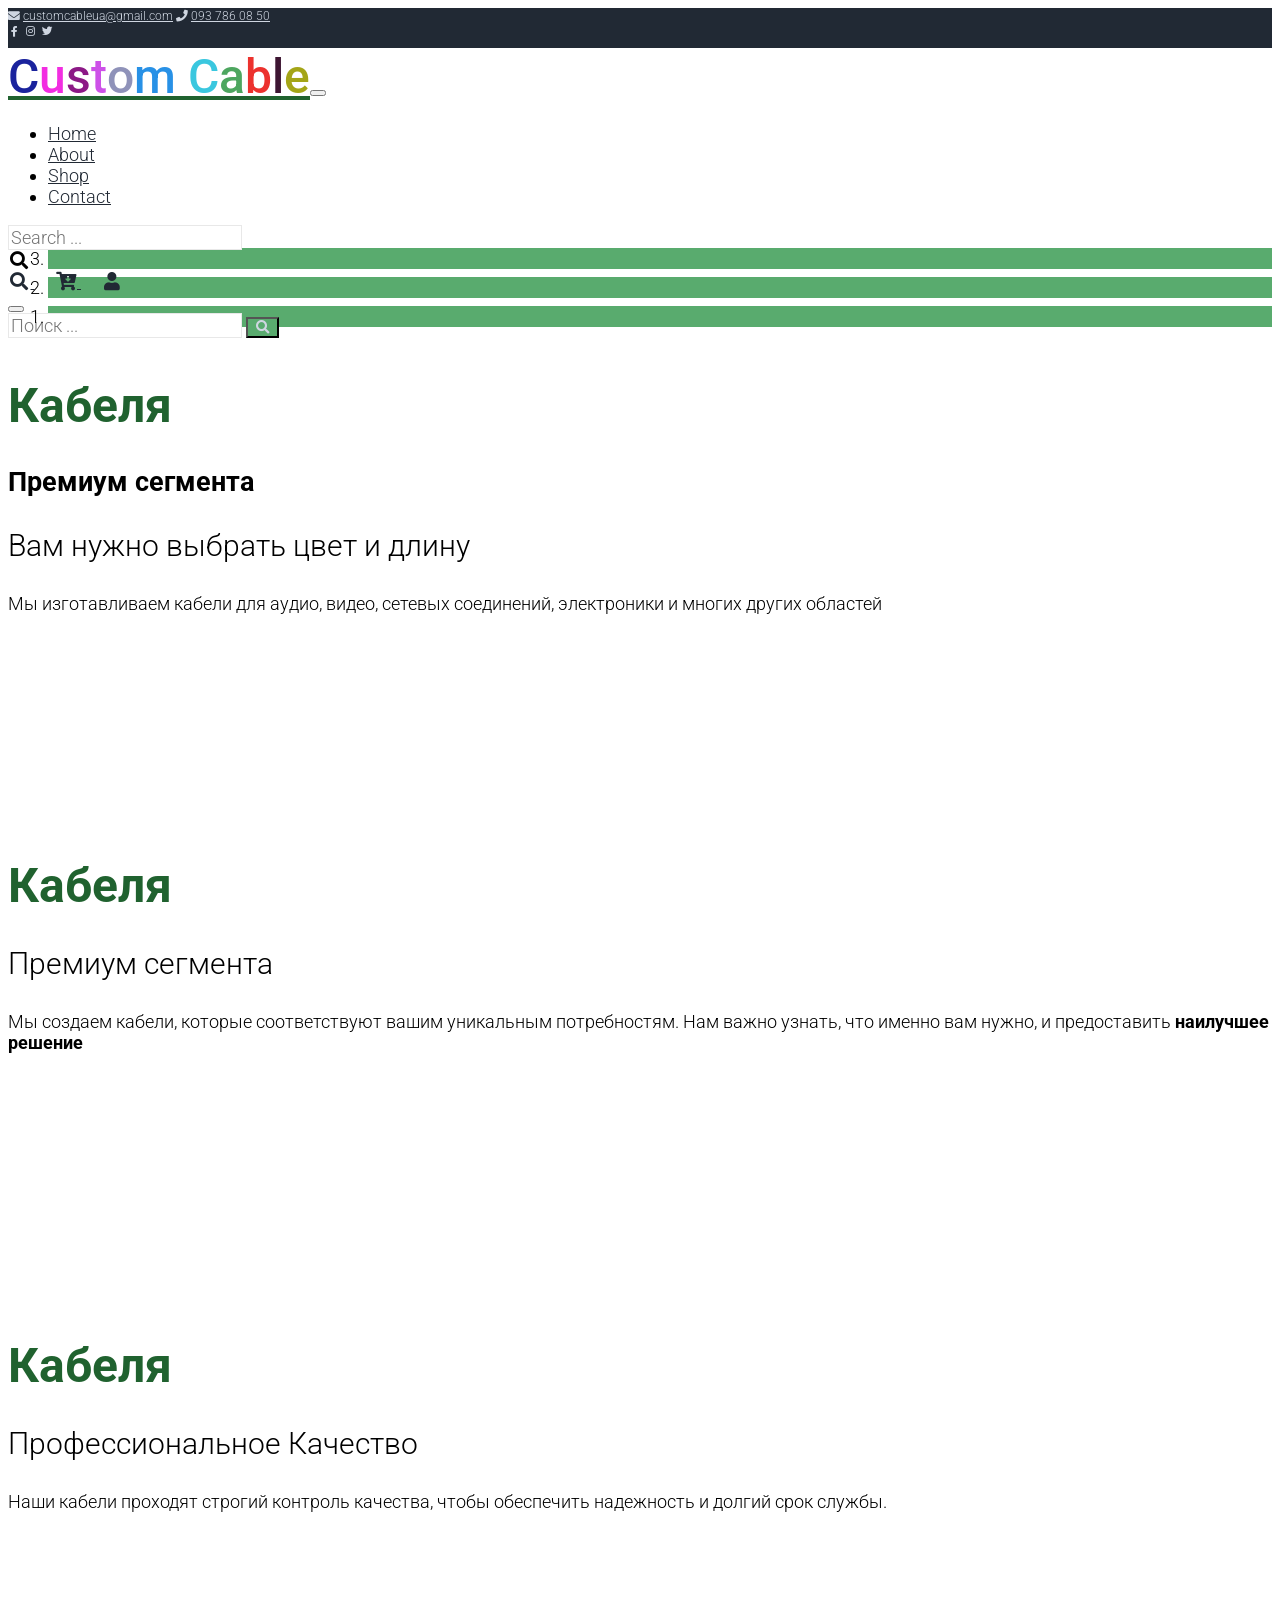
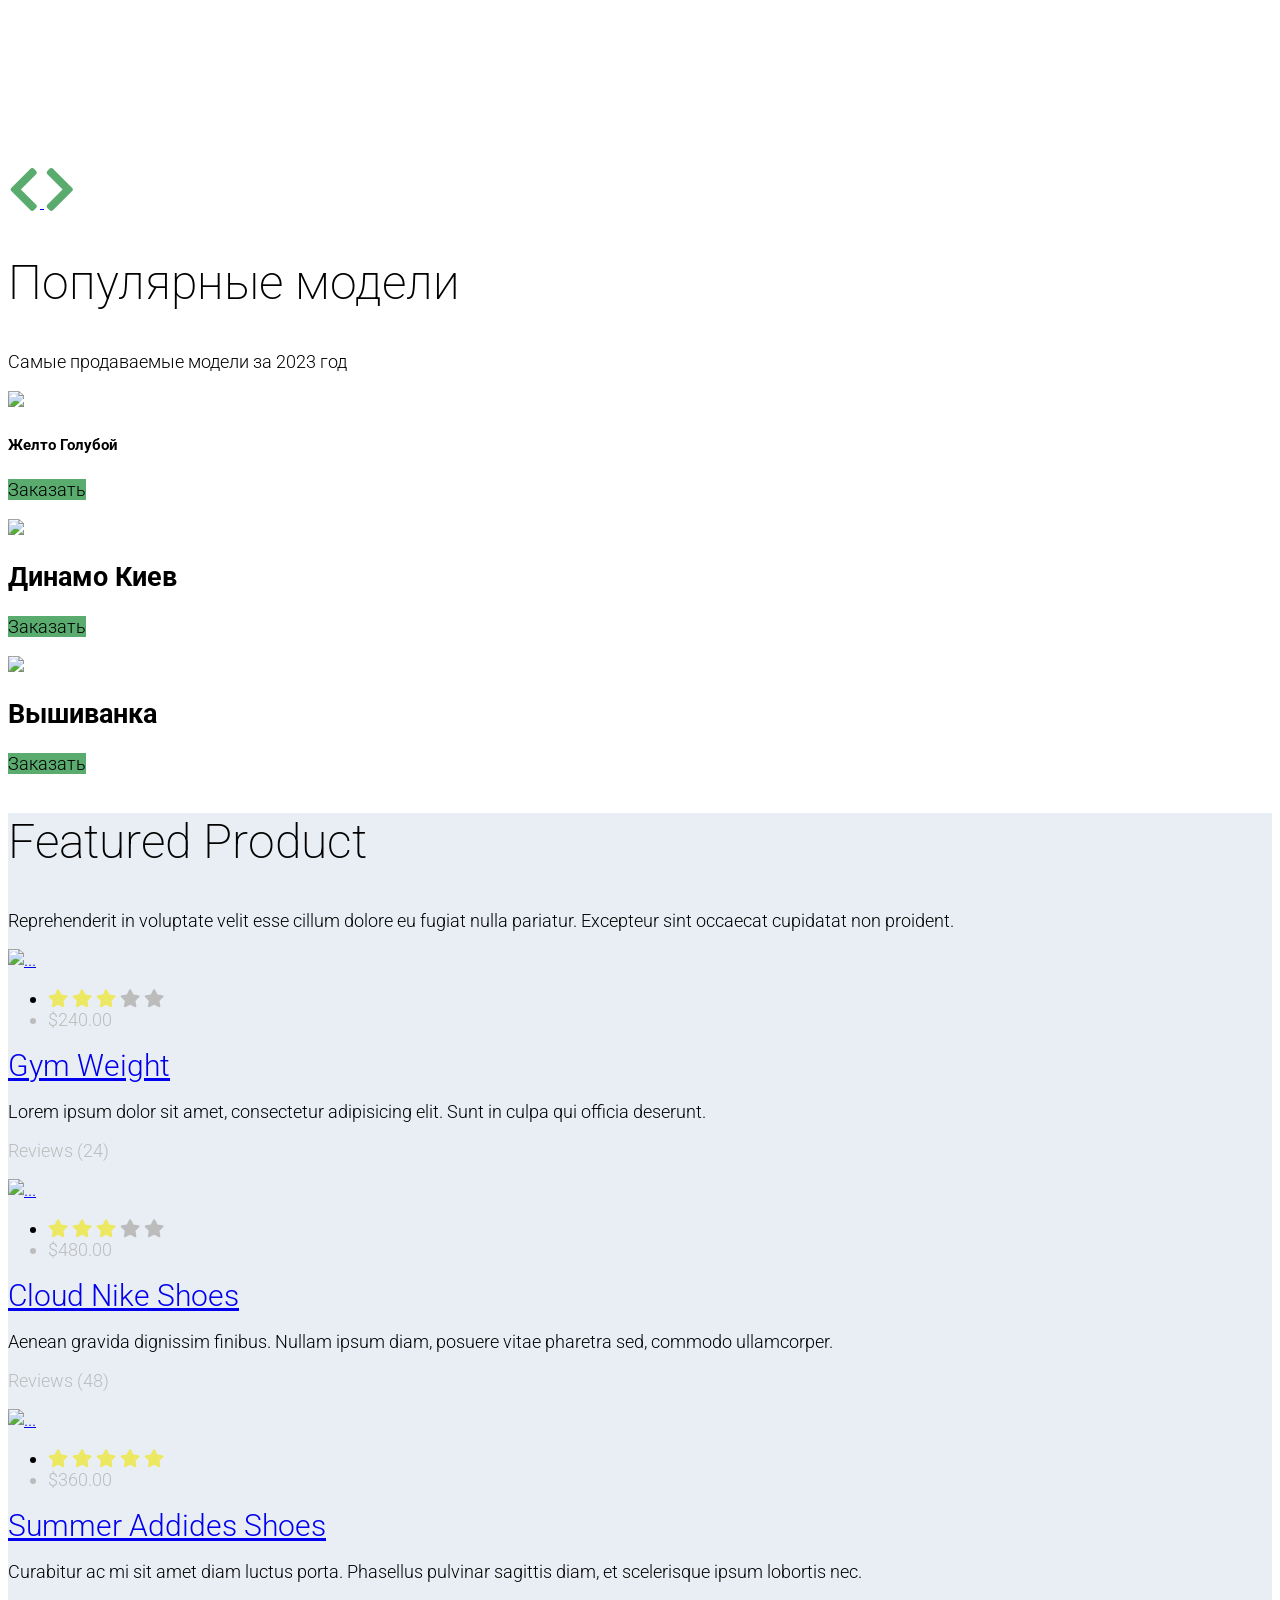
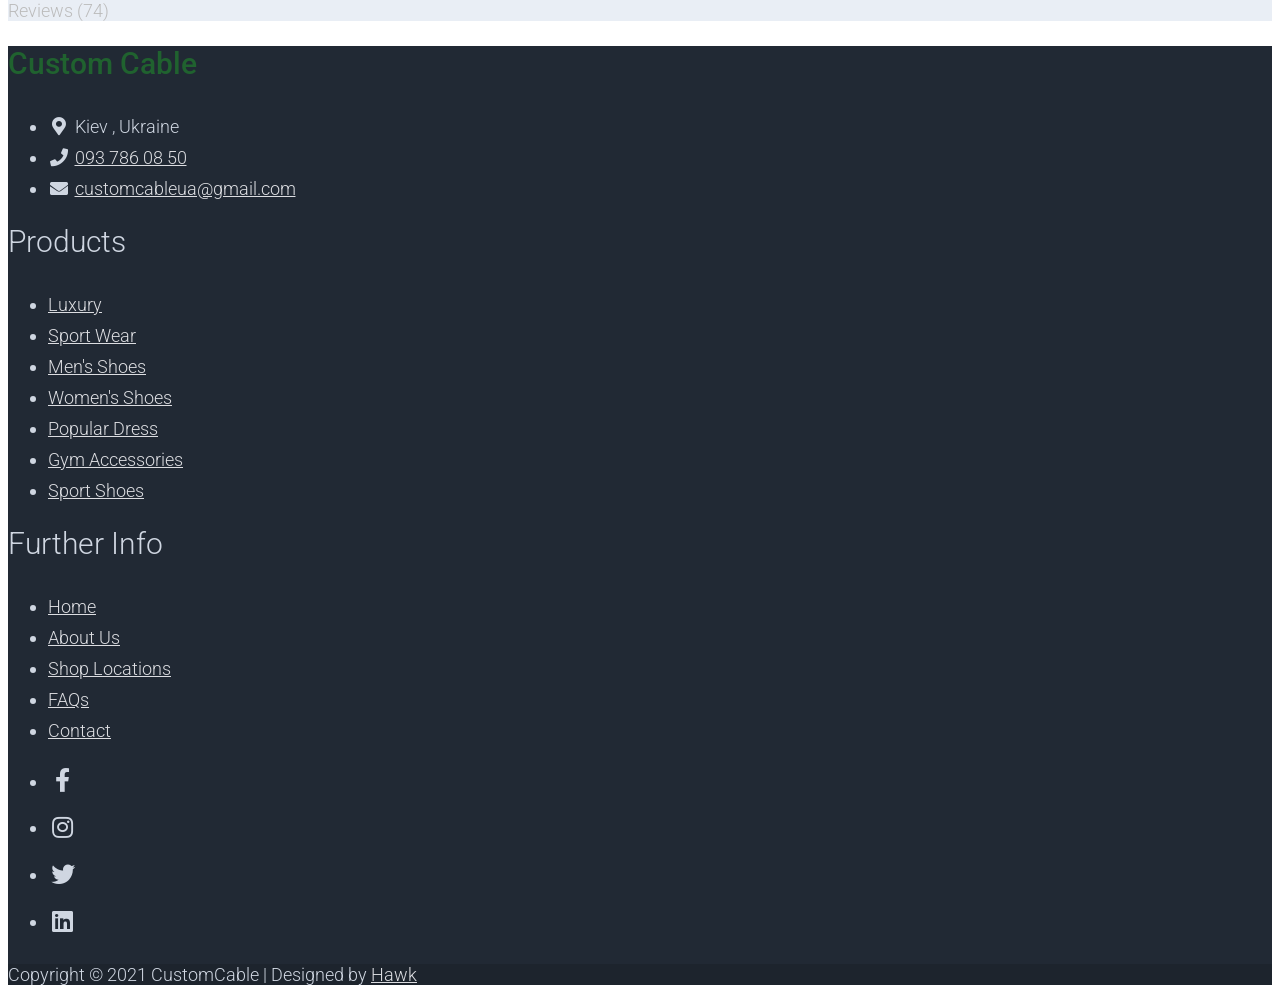
==== index.html @ bc3b8698 "some changes" ====
<!DOCTYPE html>
<html lang="en">
  <head>
    <title>CustomCable</title>
    <meta charset="utf-8" />
    <meta name="viewport" content="width=device-width, initial-scale=1" />

    <link rel="apple-touch-icon" href="assets/img/apple-icon.png" />
    <link
      rel="shortcut icon"
      type="image/x-icon"
      href="assets/img/favicon.ico"
    />

    <link rel="stylesheet" href="assets/css/bootstrap.min.css" />
    <link rel="stylesheet" href="assets/css/templatemo.css" />
    <link rel="stylesheet" href="assets/css/custom.css" />

    <!-- Load fonts style after rendering the layout styles -->
    <link
      rel="stylesheet"
      href="https://fonts.googleapis.com/css2?family=Roboto:wght@100;200;300;400;500;700;900&display=swap"
    />
    <link rel="stylesheet" href="assets/css/fontawesome.min.css" />
    <!--
    
TemplateMo 559 Zay Shop

https://templatemo.com/tm-559-zay-shop

-->
  </head>

  <body>
    <!-- Start Top Nav -->
    <nav
      class="navbar navbar-expand-lg bg-dark navbar-light d-none d-lg-block"
      id="templatemo_nav_top"
    >
      <div class="container text-light">
        <div class="w-100 d-flex justify-content-between">
          <div>
            <i class="fa fa-envelope mx-2"></i>
            <a
              class="navbar-sm-brand text-light text-decoration-none"
              href="mailto:customcableua@gmail.com"
              >customcableua@gmail.com</a
            >
            <i class="fa fa-phone mx-2"></i>
            <a
              class="navbar-sm-brand text-light text-decoration-none"
              href="tel:+380937860850"
              >093 786 08 50</a
            >
          </div>
          <div>
            <a
              class="text-light"
              href="https://fb.com"
              target="_blank"
              rel="sponsored"
              ><i class="fab fa-facebook-f fa-sm fa-fw me-2"></i
            ></a>
            <a
              class="text-light"
              href="https://www.instagram.com/customcable.com.ua"
              target="_blank"
              ><i class="fab fa-instagram fa-sm fa-fw me-2"></i
            ></a>
            <a class="text-light" href="https://twitter.com/" target="_blank"
              ><i class="fab fa-twitter fa-sm fa-fw me-2"></i
            ></a>
            <!-- <a
              class="text-light"
              href="https://www.linkedin.com/"
              target="_blank"
              ><i class="fab fa-linkedin fa-sm fa-fw"></i
            ></a> -->
          </div>
        </div>
      </div>
    </nav>
    <!-- Close Top Nav -->

    <!-- Header -->
    <nav class="navbar navbar-expand-lg navbar-light shadow">
      <div class="container d-flex justify-content-between align-items-center">
        <!-- <a
          class="navbar-brand text-success logo h1 align-self-center"
          href="index.html"
        >
          Custom Cable
        </a> -->
        <a
          class="navbar-brand text-success logo h1 align-self-center"
          href="index.html"
          style="letter-spacing: -6px"
        >
          <span id="char1">C</span>
          <span id="char2">u</span>
          <span id="char3">s</span>
          <span id="char4">t</span>
          <span id="char5">o</span>
          <span id="char6">m</span>
          <span style="color: pink">&nbsp;</span>
          <span id="char7">C</span>
          <span id="char8">a</span>
          <span id="char9">b</span>
          <span id="char10">l</span>
          <span id="char11">e</span>
        </a>

        <button
          class="navbar-toggler border-0"
          type="button"
          data-bs-toggle="collapse"
          data-bs-target="#templatemo_main_nav"
          aria-controls="navbarSupportedContent"
          aria-expanded="false"
          aria-label="Toggle navigation"
        >
          <span class="navbar-toggler-icon"></span>
        </button>

        <div
          class="align-self-center collapse navbar-collapse flex-fill d-lg-flex justify-content-lg-between"
          id="templatemo_main_nav"
        >
          <div class="flex-fill">
            <ul
              class="nav navbar-nav d-flex justify-content-between mx-lg-auto"
            >
              <li class="nav-item">
                <a class="nav-link" href="index.html">Home</a>
              </li>
              <li class="nav-item">
                <a class="nav-link" href="about.html">About</a>
              </li>
              <li class="nav-item">
                <a class="nav-link" href="index.html">Shop</a>
                <!-- <a class="nav-link" href="shop.html">Shop</a> -->
              </li>
              <li class="nav-item">
                <a class="nav-link" href="contact.html">Contact</a>
              </li>
            </ul>
          </div>
          <div class="navbar align-self-center d-flex">
            <div
              class="d-lg-none flex-sm-fill mt-3 mb-4 col-7 col-sm-auto pr-3"
            >
              <div class="input-group">
                <input
                  type="text"
                  class="form-control"
                  id="inputMobileSearch"
                  placeholder="Search ..."
                />
                <div class="input-group-text">
                  <i class="fa fa-fw fa-search"></i>
                </div>
              </div>
            </div>
            <a
              class="nav-icon d-none d-lg-inline"
              href="#"
              data-bs-toggle="modal"
              data-bs-target="#templatemo_search"
            >
              <i class="fa fa-fw fa-search text-dark mr-2"></i>
            </a>
            <a class="nav-icon position-relative text-decoration-none" href="#">
              <i class="fa fa-fw fa-cart-arrow-down text-dark mr-1"></i>
              <span
                class="position-absolute top-0 left-100 translate-middle badge rounded-pill bg-light text-dark"
              >
                <!-- +99 Nubmber Under User Icon  -->
              </span>
            </a>
            <a class="nav-icon position-relative text-decoration-none" href="#">
              <i class="fa fa-fw fa-user text-dark mr-3"></i>
              <span
                class="position-absolute top-0 left-100 translate-middle badge rounded-pill bg-light text-dark"
              >
                <!-- +99 Nubmber Under User Icon  -->
              </span>
            </a>
          </div>
        </div>
      </div>
    </nav>
    <!-- Close Header -->

    <!-- Modal -->
    <div
      class="modal fade bg-white"
      id="templatemo_search"
      tabindex="-1"
      role="dialog"
      aria-labelledby="exampleModalLabel"
      aria-hidden="true"
    >
      <div class="modal-dialog modal-lg" role="document">
        <div class="w-100 pt-1 mb-5 text-right">
          <button
            type="button"
            class="btn-close"
            data-bs-dismiss="modal"
            aria-label="Close"
          ></button>
        </div>
        <form
          action=""
          method="get"
          class="modal-content modal-body border-0 p-0"
        >
          <div class="input-group mb-2">
            <input
              type="text"
              class="form-control"
              id="inputModalSearch"
              name="q"
              placeholder="Поиск ..."
            />
            <button
              type="submit"
              class="input-group-text bg-success text-light"
            >
              <i class="fa fa-fw fa-search text-white"></i>
            </button>
          </div>
        </form>
      </div>
    </div>

    <!-- Start Banner Hero -->
    <div
      id="template-mo-zay-hero-carousel"
      class="carousel slide"
      data-bs-ride="carousel"
    >
      <ol class="carousel-indicators">
        <li
          data-bs-target="#template-mo-zay-hero-carousel"
          data-bs-slide-to="0"
          class="active"
        ></li>
        <li
          data-bs-target="#template-mo-zay-hero-carousel"
          data-bs-slide-to="1"
        ></li>
        <li
          data-bs-target="#template-mo-zay-hero-carousel"
          data-bs-slide-to="2"
        ></li>
      </ol>
      <div class="carousel-inner">
        <div class="carousel-item active">
          <div class="container">
            <div class="row p-5">
              <div class="mx-auto col-md-8 col-lg-6 order-lg-last">
                <img
                  class="img-fluid"
                  src="https://res.cloudinary.com/dgesovnb4/image/upload/c_scale,q_100,r_30,w_800/v1693718022/Custom%20Cable/WebSite/%D0%A1%D0%BD%D0%B8%D0%BC%D0%BE%D0%BA_%D1%8D%D0%BA%D1%80%D0%B0%D0%BD%D0%B0_2023-09-03_%D0%B2_08.13.08_ktr4kf.png"
                  alt=""
                />
              </div>
              <div class="col-lg-6 mb-0 d-flex align-items-center">
                <div class="text-align-left align-self-center">
                  <h1 class="h1 text-success">
                    <b>Кабеля</b>
                  </h1>
                  <h2>Премиум сегмента</h2>
                  <h3 class="h2">Вам нужно выбрать цвет и длину</h3>
                  <p>
                    Мы изготавливаем кабели для аудио, видео, сетевых
                    соединений, электроники и многих других областей
                  </p>
                </div>
              </div>
            </div>
          </div>
        </div>
        <div class="carousel-item">
          <div class="container">
            <div class="row p-5">
              <div class="mx-auto col-md-8 col-lg-6 order-lg-last">
                <img
                  class="img-fluid"
                  src="https://res.cloudinary.com/dgesovnb4/image/upload/v1693718481/Custom%20Cable/WebSite/%D0%A1%D0%BD%D0%B8%D0%BC%D0%BE%D0%BA_%D1%8D%D0%BA%D1%80%D0%B0%D0%BD%D0%B0_2023-09-03_%D0%B2_08.20.53_n5ygym.png"
                  alt=""
                />
              </div>
              <div class="col-lg-6 mb-0 d-flex align-items-center">
                <div class="text-align-left">
                  <h1 class="h1 text-success"><b>Кабеля</b></h1>
                  <h3 class="h2">Премиум сегмента</h3>
                  <p>
                    Мы создаем кабели, которые соответствуют вашим уникальным
                    потребностям. Нам важно узнать, что именно вам нужно, и
                    предоставить
                    <strong>наилучшее решение</strong>
                  </p>
                </div>
              </div>
            </div>
          </div>
        </div>
        <div class="carousel-item">
          <div class="container">
            <div class="row p-5">
              <div class="mx-auto col-md-8 col-lg-6 order-lg-last">
                <img
                  class="img-fluid"
                  src="https://res.cloudinary.com/dgesovnb4/image/upload/v1693718614/Custom%20Cable/WebSite/%D0%A1%D0%BD%D0%B8%D0%BC%D0%BE%D0%BA_%D1%8D%D0%BA%D1%80%D0%B0%D0%BD%D0%B0_2023-09-03_%D0%B2_08.23.23_drb7jq.png"
                  alt=""
                />
              </div>
              <div class="col-lg-6 mb-0 d-flex align-items-center">
                <div class="text-align-left">
                  <h1 class="h1 text-success"><b>Кабеля</b></h1>
                  <h3 class="h2">Профессиональное Качество</h3>
                  <p>
                    Наши кабели проходят строгий контроль качества, чтобы
                    обеспечить надежность и долгий срок службы.
                  </p>
                </div>
              </div>
            </div>
          </div>
        </div>
      </div>
      <a
        class="carousel-control-prev text-decoration-none w-auto ps-3"
        href="#template-mo-zay-hero-carousel"
        role="button"
        data-bs-slide="prev"
      >
        <i class="fas fa-chevron-left"></i>
      </a>
      <a
        class="carousel-control-next text-decoration-none w-auto pe-3"
        href="#template-mo-zay-hero-carousel"
        role="button"
        data-bs-slide="next"
      >
        <i class="fas fa-chevron-right"></i>
      </a>
    </div>
    <!-- End Banner Hero -->

    <!-- Start Categories of The Month -->
    <section class="container py-5">
      <div class="row text-center pt-3">
        <div class="col-lg-6 m-auto">
          <h1 class="h1">Популярные модели</h1>
          <p>Самые продаваемые модели за 2023 год</p>
        </div>
      </div>
      <div class="row">
        <div class="col-12 col-md-4 p-5 mt-3">
          <a href="#"
            ><img
              src="./assets/img/category_img_01.jpg"
              class="rounded-circle img-fluid border"
          /></a>
          <h5 class="text-center mt-3 mb-3">Желто Голубой</h5>
          <p class="text-center"><a class="btn btn-success">Заказать</a></p>
        </div>
        <div class="col-12 col-md-4 p-5 mt-3">
          <a href="#"
            ><img
              src="./assets/img/category_img_02.jpg"
              class="rounded-circle img-fluid border"
          /></a>
          <h2 class="h5 text-center mt-3 mb-3">Динамо Киев</h2>
          <p class="text-center"><a class="btn btn-success">Заказать</a></p>
        </div>
        <div class="col-12 col-md-4 p-5 mt-3">
          <a href="#"
            ><img
              src="./assets/img/category_img_03.jpg"
              class="rounded-circle img-fluid border"
          /></a>
          <h2 class="h5 text-center mt-3 mb-3">Вышиванка</h2>
          <p class="text-center"><a class="btn btn-success">Заказать</a></p>
        </div>
      </div>
    </section>
    <!-- End Categories of The Month -->

    <!-- Start Featured Product -->
    <section class="bg-light">
      <div class="container py-5">
        <div class="row text-center py-3">
          <div class="col-lg-6 m-auto">
            <h1 class="h1">Featured Product</h1>
            <p>
              Reprehenderit in voluptate velit esse cillum dolore eu fugiat
              nulla pariatur. Excepteur sint occaecat cupidatat non proident.
            </p>
          </div>
        </div>
        <div class="row">
          <div class="col-12 col-md-4 mb-4">
            <div class="card h-100">
              <a href="shop-single.html">
                <img
                  src="./assets/img/feature_prod_01.jpg"
                  class="card-img-top"
                  alt="..."
                />
              </a>
              <div class="card-body">
                <ul class="list-unstyled d-flex justify-content-between">
                  <li>
                    <i class="text-warning fa fa-star"></i>
                    <i class="text-warning fa fa-star"></i>
                    <i class="text-warning fa fa-star"></i>
                    <i class="text-muted fa fa-star"></i>
                    <i class="text-muted fa fa-star"></i>
                  </li>
                  <li class="text-muted text-right">$240.00</li>
                </ul>
                <a
                  href="shop-single.html"
                  class="h2 text-decoration-none text-dark"
                  >Gym Weight</a
                >
                <p class="card-text">
                  Lorem ipsum dolor sit amet, consectetur adipisicing elit. Sunt
                  in culpa qui officia deserunt.
                </p>
                <p class="text-muted">Reviews (24)</p>
              </div>
            </div>
          </div>
          <div class="col-12 col-md-4 mb-4">
            <div class="card h-100">
              <a href="shop-single.html">
                <img
                  src="./assets/img/feature_prod_02.jpg"
                  class="card-img-top"
                  alt="..."
                />
              </a>
              <div class="card-body">
                <ul class="list-unstyled d-flex justify-content-between">
                  <li>
                    <i class="text-warning fa fa-star"></i>
                    <i class="text-warning fa fa-star"></i>
                    <i class="text-warning fa fa-star"></i>
                    <i class="text-muted fa fa-star"></i>
                    <i class="text-muted fa fa-star"></i>
                  </li>
                  <li class="text-muted text-right">$480.00</li>
                </ul>
                <a
                  href="shop-single.html"
                  class="h2 text-decoration-none text-dark"
                  >Cloud Nike Shoes</a
                >
                <p class="card-text">
                  Aenean gravida dignissim finibus. Nullam ipsum diam, posuere
                  vitae pharetra sed, commodo ullamcorper.
                </p>
                <p class="text-muted">Reviews (48)</p>
              </div>
            </div>
          </div>
          <div class="col-12 col-md-4 mb-4">
            <div class="card h-100">
              <a href="shop-single.html">
                <img
                  src="./assets/img/feature_prod_03.jpg"
                  class="card-img-top"
                  alt="..."
                />
              </a>
              <div class="card-body">
                <ul class="list-unstyled d-flex justify-content-between">
                  <li>
                    <i class="text-warning fa fa-star"></i>
                    <i class="text-warning fa fa-star"></i>
                    <i class="text-warning fa fa-star"></i>
                    <i class="text-warning fa fa-star"></i>
                    <i class="text-warning fa fa-star"></i>
                  </li>
                  <li class="text-muted text-right">$360.00</li>
                </ul>
                <a
                  href="shop-single.html"
                  class="h2 text-decoration-none text-dark"
                  >Summer Addides Shoes</a
                >
                <p class="card-text">
                  Curabitur ac mi sit amet diam luctus porta. Phasellus pulvinar
                  sagittis diam, et scelerisque ipsum lobortis nec.
                </p>
                <p class="text-muted">Reviews (74)</p>
              </div>
            </div>
          </div>
        </div>
      </div>
    </section>
    <!-- End Featured Product -->

    <!-- Start Footer -->
    <footer class="bg-dark" id="tempaltemo_footer">
      <div class="container">
        <div class="row">
          <div class="col-md-4 pt-5">
            <h2 class="h2 text-success border-bottom pb-3 border-light logo">
              Custom Cable
            </h2>
            <ul class="list-unstyled text-light footer-link-list">
              <li>
                <i class="fas fa-map-marker-alt fa-fw"></i>
                Kiev , Ukraine
              </li>
              <li>
                <i class="fa fa-phone fa-fw"></i>
                <a class="text-decoration-none" href="tel:+380937860850"
                  >093 786 08 50</a
                >
              </li>
              <li>
                <i class="fa fa-envelope fa-fw"></i>
                <a class="text-decoration-none" href="mailto:customcableua@gmail.com"
                  >customcableua@gmail.com</a
                >
              </li>
            </ul>
          </div>

          <div class="col-md-4 pt-5">
            <h2 class="h2 text-light border-bottom pb-3 border-light">
              Products
            </h2>
            <ul class="list-unstyled text-light footer-link-list">
              <li><a class="text-decoration-none" href="#">Luxury</a></li>
              <li><a class="text-decoration-none" href="#">Sport Wear</a></li>
              <li><a class="text-decoration-none" href="#">Men's Shoes</a></li>
              <li>
                <a class="text-decoration-none" href="#">Women's Shoes</a>
              </li>
              <li>
                <a class="text-decoration-none" href="#">Popular Dress</a>
              </li>
              <li>
                <a class="text-decoration-none" href="#">Gym Accessories</a>
              </li>
              <li><a class="text-decoration-none" href="#">Sport Shoes</a></li>
            </ul>
          </div>

          <div class="col-md-4 pt-5">
            <h2 class="h2 text-light border-bottom pb-3 border-light">
              Further Info
            </h2>
            <ul class="list-unstyled text-light footer-link-list">
              <li><a class="text-decoration-none" href="#">Home</a></li>
              <li><a class="text-decoration-none" href="#">About Us</a></li>
              <li>
                <a class="text-decoration-none" href="#">Shop Locations</a>
              </li>
              <li><a class="text-decoration-none" href="#">FAQs</a></li>
              <li><a class="text-decoration-none" href="#">Contact</a></li>
            </ul>
          </div>
        </div>

        <div class="row text-light mb-4">
          <div class="col-12 mb-3">
            <div class="w-100 my-3 border-top border-light"></div>
          </div>
          <div class="col-auto me-auto">
            <ul class="list-inline text-left footer-icons">
              <li
                class="list-inline-item border border-light rounded-circle text-center"
              >
                <a
                  class="text-light text-decoration-none"
                  target="_blank"
                  href="http://facebook.com/"
                  ><i class="fab fa-facebook-f fa-lg fa-fw"></i
                ></a>
              </li>
              <li
                class="list-inline-item border border-light rounded-circle text-center"
              >
                <a
                  class="text-light text-decoration-none"
                  target="_blank"
                  href="https://www.instagram.com/"
                  ><i class="fab fa-instagram fa-lg fa-fw"></i
                ></a>
              </li>
              <li
                class="list-inline-item border border-light rounded-circle text-center"
              >
                <a
                  class="text-light text-decoration-none"
                  target="_blank"
                  href="https://twitter.com/"
                  ><i class="fab fa-twitter fa-lg fa-fw"></i
                ></a>
              </li>
              <li
                class="list-inline-item border border-light rounded-circle text-center"
              >
                <a
                  class="text-light text-decoration-none"
                  target="_blank"
                  href="https://www.linkedin.com/"
                  ><i class="fab fa-linkedin fa-lg fa-fw"></i
                ></a>
              </li>
            </ul>
          </div>
          <!-- <div class="col-auto"> 
            <label class="sr-only" for="subscribeEmail">Email address</label>
            <div class="input-group mb-2">
              <input
                type="text"
                class="form-control bg-dark border-light"
                id="subscribeEmail"
                placeholder="Email address"
              />
              <div class="input-group-text btn-success text-light">
                Subscribe
              </div>
            </div>
          </div> -->
        </div>
      </div>

      <div class="w-100 bg-black py-3">
        <div class="container">
          <div class="row pt-2">
            <div class="col-12">
              <p class="text-left text-light">
                Copyright &copy; 2021 CustomCable | Designed by
                <a rel="sponsored" href="" target="_blank">Hawk</a>
              </p>
            </div>
          </div>
        </div>
      </div>
    </footer>
    <!-- End Footer -->

    <!-- Start Script -->
    <script src="assets/js/jquery-1.11.0.min.js"></script>
    <script src="assets/js/jquery-migrate-1.2.1.min.js"></script>
    <script src="assets/js/bootstrap.bundle.min.js"></script>
    <script src="assets/js/templatemo.js"></script>
    <script src="assets/js/custom.js"></script>
    <!-- End Script -->
    <script>
      // Функция для генерации случайного цвета
      function getRandomColor() {
        var letters = "0123456789ABCDEF";
        var color = "#";
        for (var i = 0; i < 6; i++) {
          color += letters[Math.floor(Math.random() * 16)];
        }
        return color;
      }

      // Присваиваем случайные цвета каждой букве при загрузке страницы
      for (var i = 1; i <= 11; i++) {
        var char = document.getElementById("char" + i);
        char.style.color = getRandomColor();
      }
    </script>
  </body>
</html>
---- assets/css/templatemo.css ----
/*

TemplateMo 559 Zay Shop

https://templatemo.com/tm-559-zay-shop

---------------------------------------------
Table of contents
------------------------------------------------
1. Typography
2. General
3. Nav
4. Hero Carousel
5. Accordion
6. Shop
7. Product
8. Carousel Hero
9. Carousel Brand
10. Services
11. Contact map
12. Footer
13. Small devices (landscape phones, 576px and up)
14. Medium devices (tablets, 768px and up)
15. Large devices (desktops, 992px and up)
16. Extra large devices (large desktops, 1200px and up)
--------------------------------------------- */




/* Typography */
body, ul, li, p, a, label, input, div {
  font-family: 'Roboto', sans-serif;
  font-size: 18px !important;
  font-weight: 300 !important;
}
.h1 {
  font-family: 'Roboto', sans-serif;
  font-size: 48px !important;
  font-weight: 200 !important;
}
.h2 {
  font-family: 'Roboto', sans-serif;
  font-size: 30px !important;
  font-weight: 300;
}
.h3 {
  font-family: 'Roboto', sans-serif;
  font-size: 22px !important;
}
/* General */
.logo { font-weight: 500 !important;}
.text-warning {  color: #ede861 !important;}
.text-muted { color: #bcbcbc !important;}
.text-success { color: #20622f !important;}
.text-light { color: #cfd6e1 !important;}
.bg-dark { background-color: #212934 !important;}
.bg-light { background-color: #e9eef5 !important;}
.bg-black { background-color: #1d242d !important;}
.bg-success { background-color: #59ab6e !important;}
.btn-success {
  background-color: #59ab6e !important;
  border-color: #56ae6c !important;
}
.pagination .page-link:hover {color: #000;}
.pagination .page-link:hover, .pagination .page-link.active {
  background-color: #69bb7e;
  color: #fff;
}
/* Nav */
#templatemo_nav_top { min-height: 40px;}
#templatemo_nav_top * { font-size: .9em !important;}
#templatemo_main_nav a { color: #212934;}
#templatemo_main_nav a:hover { color: #69bb7e;}
#templatemo_main_nav .navbar .nav-icon { margin-right: 20px;}

/* Hero Carousel */-хзх
#template-mo-zay-hero-carousel { background: #eaedee !important;}
/* Accordion */
.templatemo-accordion a { color: #000;}
.templatemo-accordion a:hover { color: #333d4a;}
/* Shop */
.shop-top-menu a:hover { color: #69bb7e !important;}
/* Product */
.product-wap { box-shadow: 0px 5px 10px 0px rgba(0, 0, 0, 0.10);}
.product-wap .product-color-dot.color-dot-red { background:#f71515;}
.product-wap .product-color-dot.color-dot-blue { background:#6db4fe;}
.product-wap .product-color-dot.color-dot-black { background:#000000;}
.product-wap .product-color-dot.color-dot-light { background:#e0e0e0;}
.product-wap .product-color-dot.color-dot-green { background:#0bff7e;}
.card.product-wap .card .product-overlay {
  background: rgba(0,0,0,.2);
  visibility: hidden;
  opacity: 0;
  transition: .3s;
}
.card.product-wap:hover .card .product-overlay {
  visibility: visible;
  opacity: 1;
}
.card.product-wap a { color: #000;}
#carousel-related-product .slick-slide:focus { outline: none !important;}
#carousel-related-product .slick-dots li button:before {
  font-size: 15px;
  margin-top: 20px;
}
/* Brand */
.brand-img {
  filter: grayscale(100%);
  opacity: 0.5;
  transition: .5s;
}
.brand-img:hover {
  filter: grayscale(0%);
  opacity: 1;
}
/* Carousel Hero */
#template-mo-zay-hero-carousel .carousel-indicators li {
  margin-top: -50px;
  background-color: #59ab6e;
}
#template-mo-zay-hero-carousel .carousel-control-next i,
#template-mo-zay-hero-carousel .carousel-control-prev i {
  color: #59ab6e !important;
  font-size: 2.8em !important;
}
/* Carousel Brand */
.tempaltemo-carousel .h1 {
  font-size: .5em !important;
  color: #000 !important;
}
/* Services */
.services-icon-wap {transition: .3s;}
.services-icon-wap:hover, .services-icon-wap:hover i {color: #fff;}
.services-icon-wap:hover {background: #69bb7e;}
/* Contact map */
.leaflet-control a, .leaflet-control { font-size: 10px !important;}
.form-control { border: 1px solid #e8e8e8;}
/* Footer */
#tempaltemo_footer a { color: #dcdde1;}
#tempaltemo_footer a:hover { color: #68bb7d;}
#tempaltemo_footer ul.footer-link-list li { padding-top: 10px;}
#tempaltemo_footer ul.footer-icons li {
  width: 2.6em;
  height: 2.6em;
  line-height: 2.6em;
}
#tempaltemo_footer ul.footer-icons li:hover {
  background-color: #cfd6e1;
  transition: .5s;
}
#tempaltemo_footer ul.footer-icons li:hover i {
  color: #212934;
  transition: .5s;
}
#tempaltemo_footer .border-light { border-color: #2d343f !important;}
/*
// Extra small devices (portrait phones, less than 576px)
// No media query since this is the default in Bootstrap
*/
/* Small devices (landscape phones, 576px and up)*/
.product-wap .h3, .product-wap li, .product-wap i, .product-wap p {
  font-size: 12px !important;
}
.product-wap .product-color-dot {
  width: 6px;
  height: 6px;
}

@media (min-width: 576px) {
  .tempaltemo-carousel .h1 { font-size: 1em !important;}
}

/*// Medium devices (tablets, 768px and up)*/
@media (min-width: 768px) {
  #templatemo_main_nav .navbar-nav {max-width: 450px;}
 }

/* Large devices (desktops, 992px and up)*/
@media (min-width: 992px) {
  #templatemo_main_nav .navbar-nav {max-width: 550px;}
  #template-mo-zay-hero-carousel .carousel-item {min-height: 30rem !important;}
  .product-wap .h3, .product-wap li, .product-wap i, .product-wap p {font-size: 18px !important;}
  .product-wap .product-color-dot {
    width: 12px;
    height: 12px;
  }
}

/* Extra large devices (large desktops, 1200px and up)*/
@media (min-width: 1200px) {}
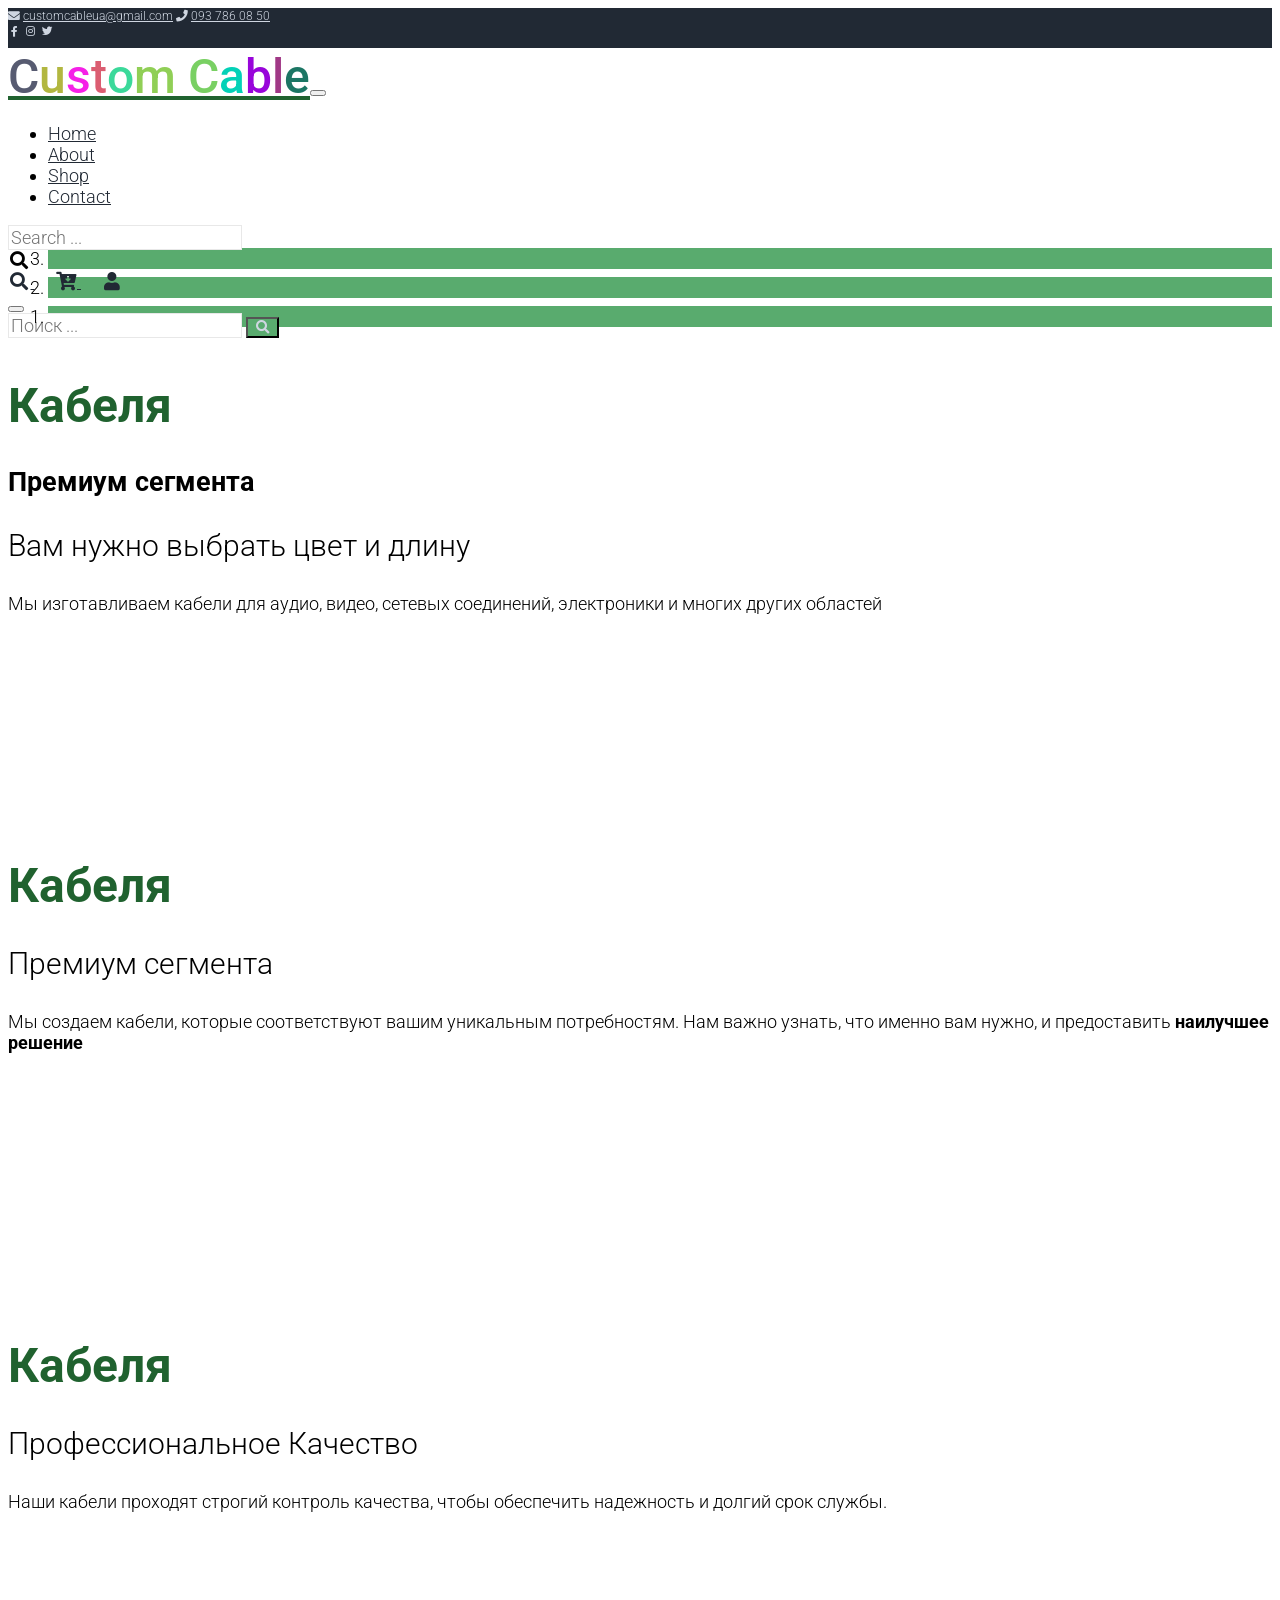
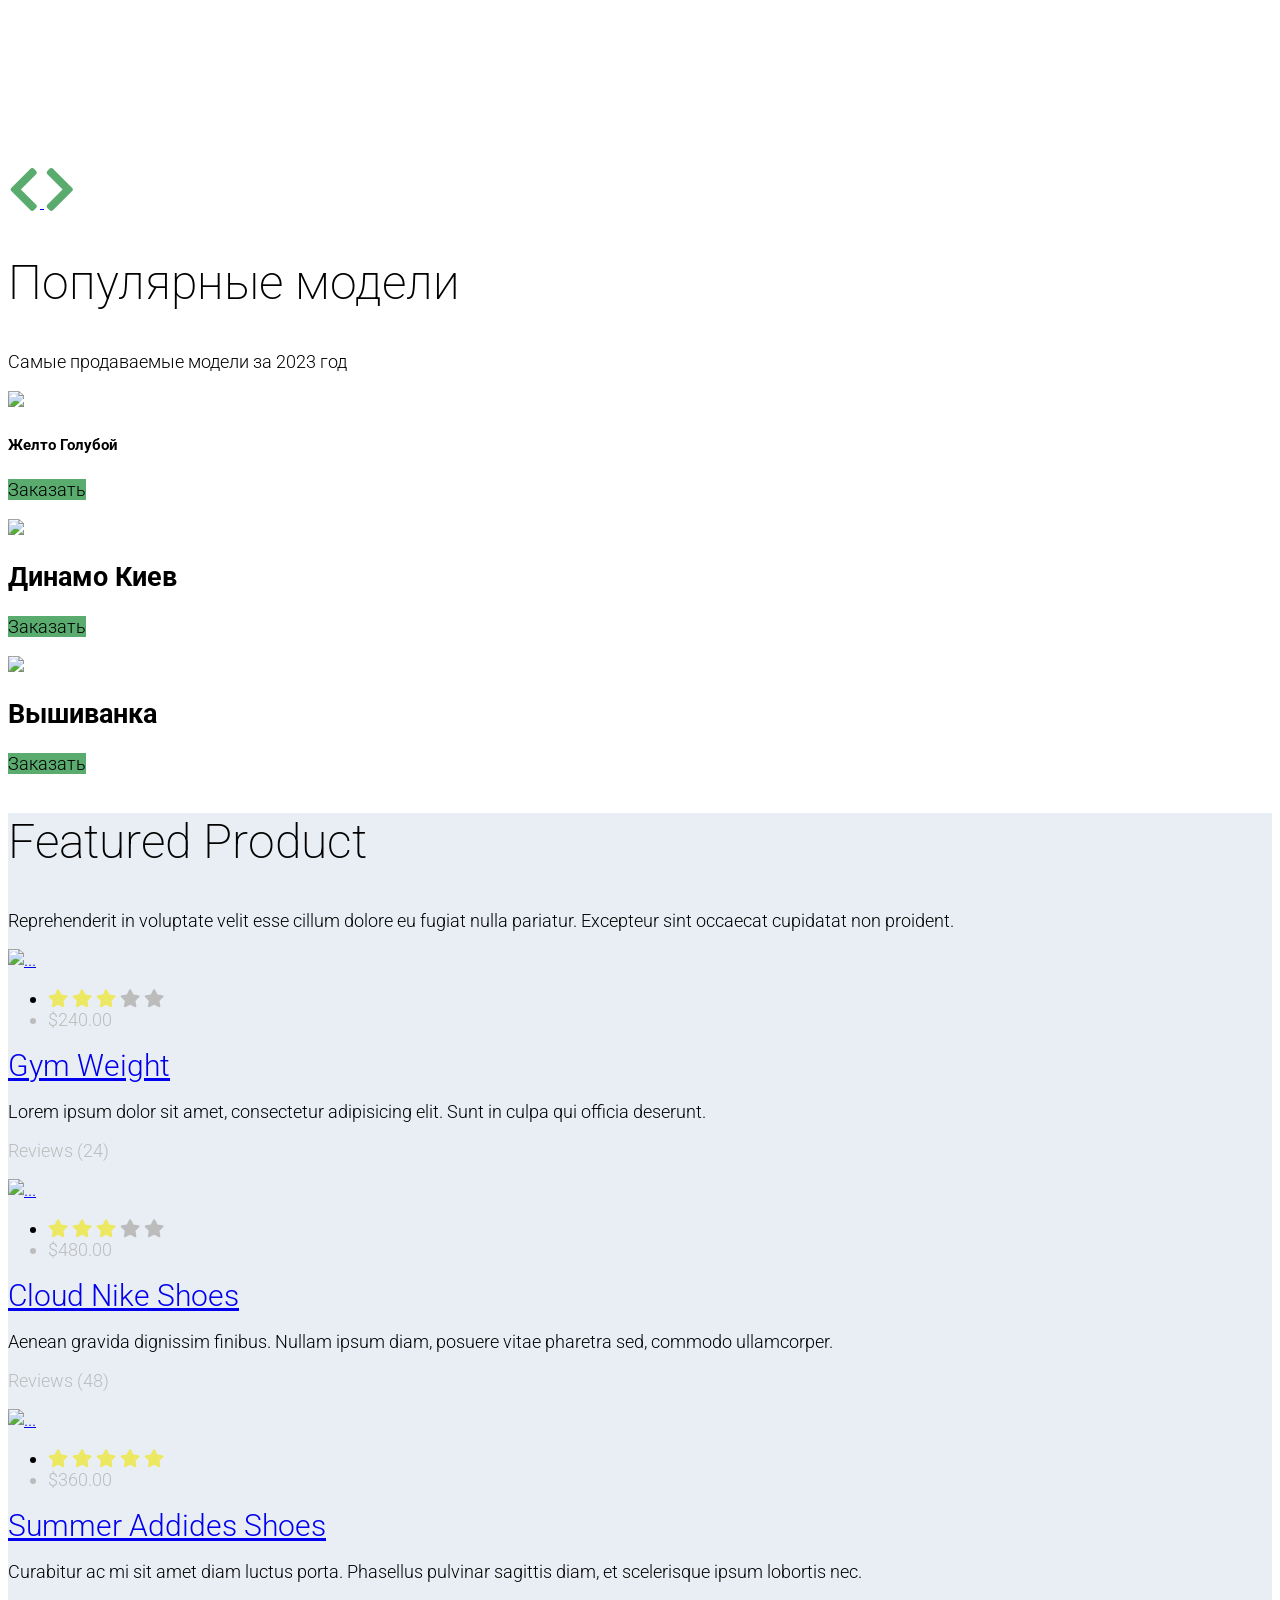
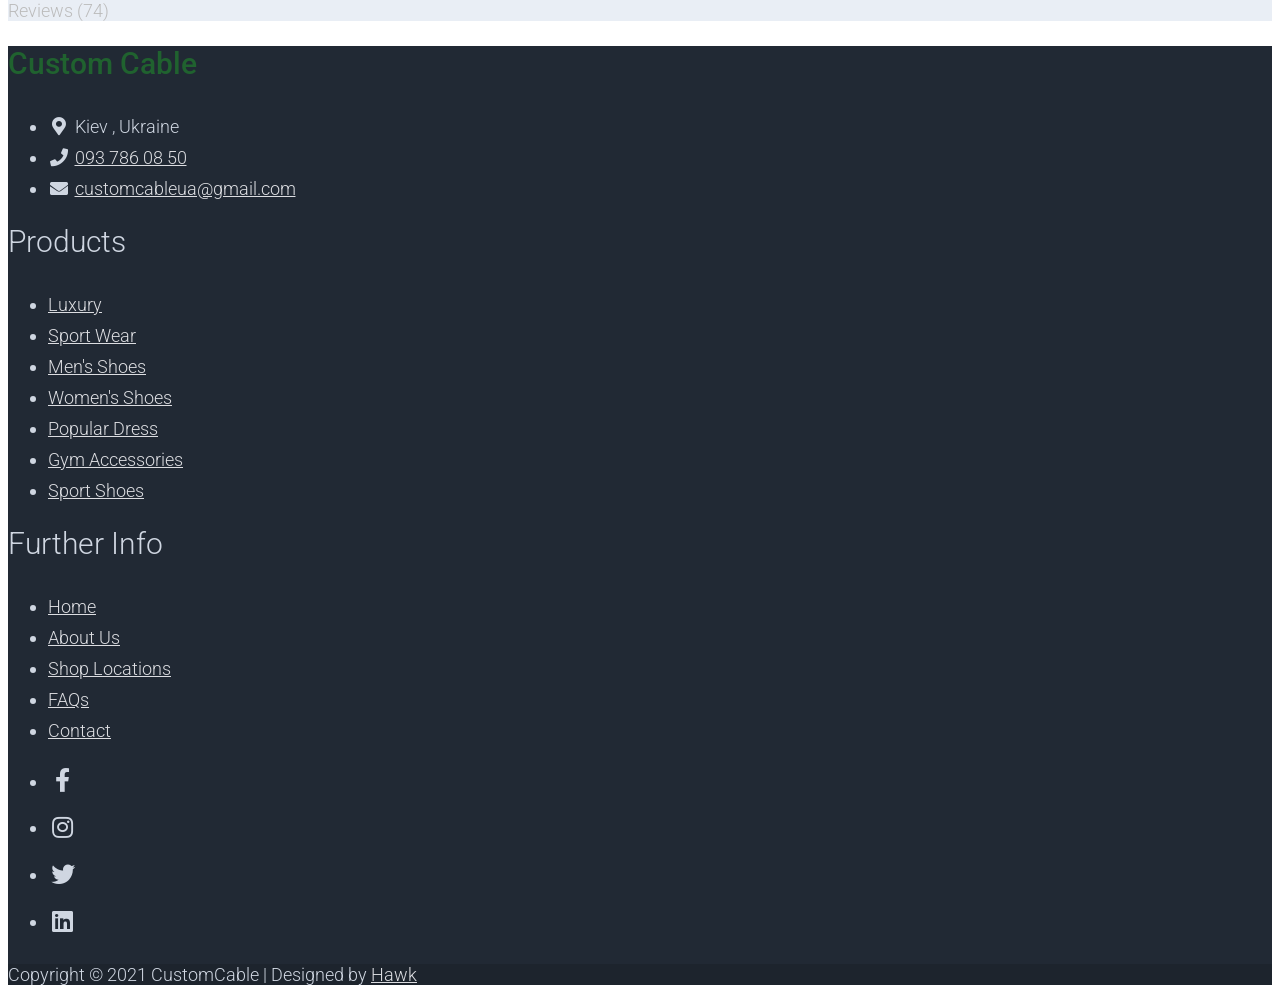
==== commit 38dbbfad: "some changes" ====
--- a/index.html
+++ b/index.html
@@ -527,7 +527,9 @@
               </li>
               <li>
                 <i class="fa fa-envelope fa-fw"></i>
-                <a class="text-decoration-none" href="mailto:customcableua@gmail.com"
+                <a
+                  class="text-decoration-none"
+                  href="mailto:customcableua@gmail.com"
                   >customcableua@gmail.com</a
                 >
               </li>
@@ -593,7 +595,7 @@
                 <a
                   class="text-light text-decoration-none"
                   target="_blank"
-                  href="https://www.instagram.com/"
+                  href="https://www.instagram.com/customcable.com.ua"
                   ><i class="fab fa-instagram fa-lg fa-fw"></i
                 ></a>
               </li>
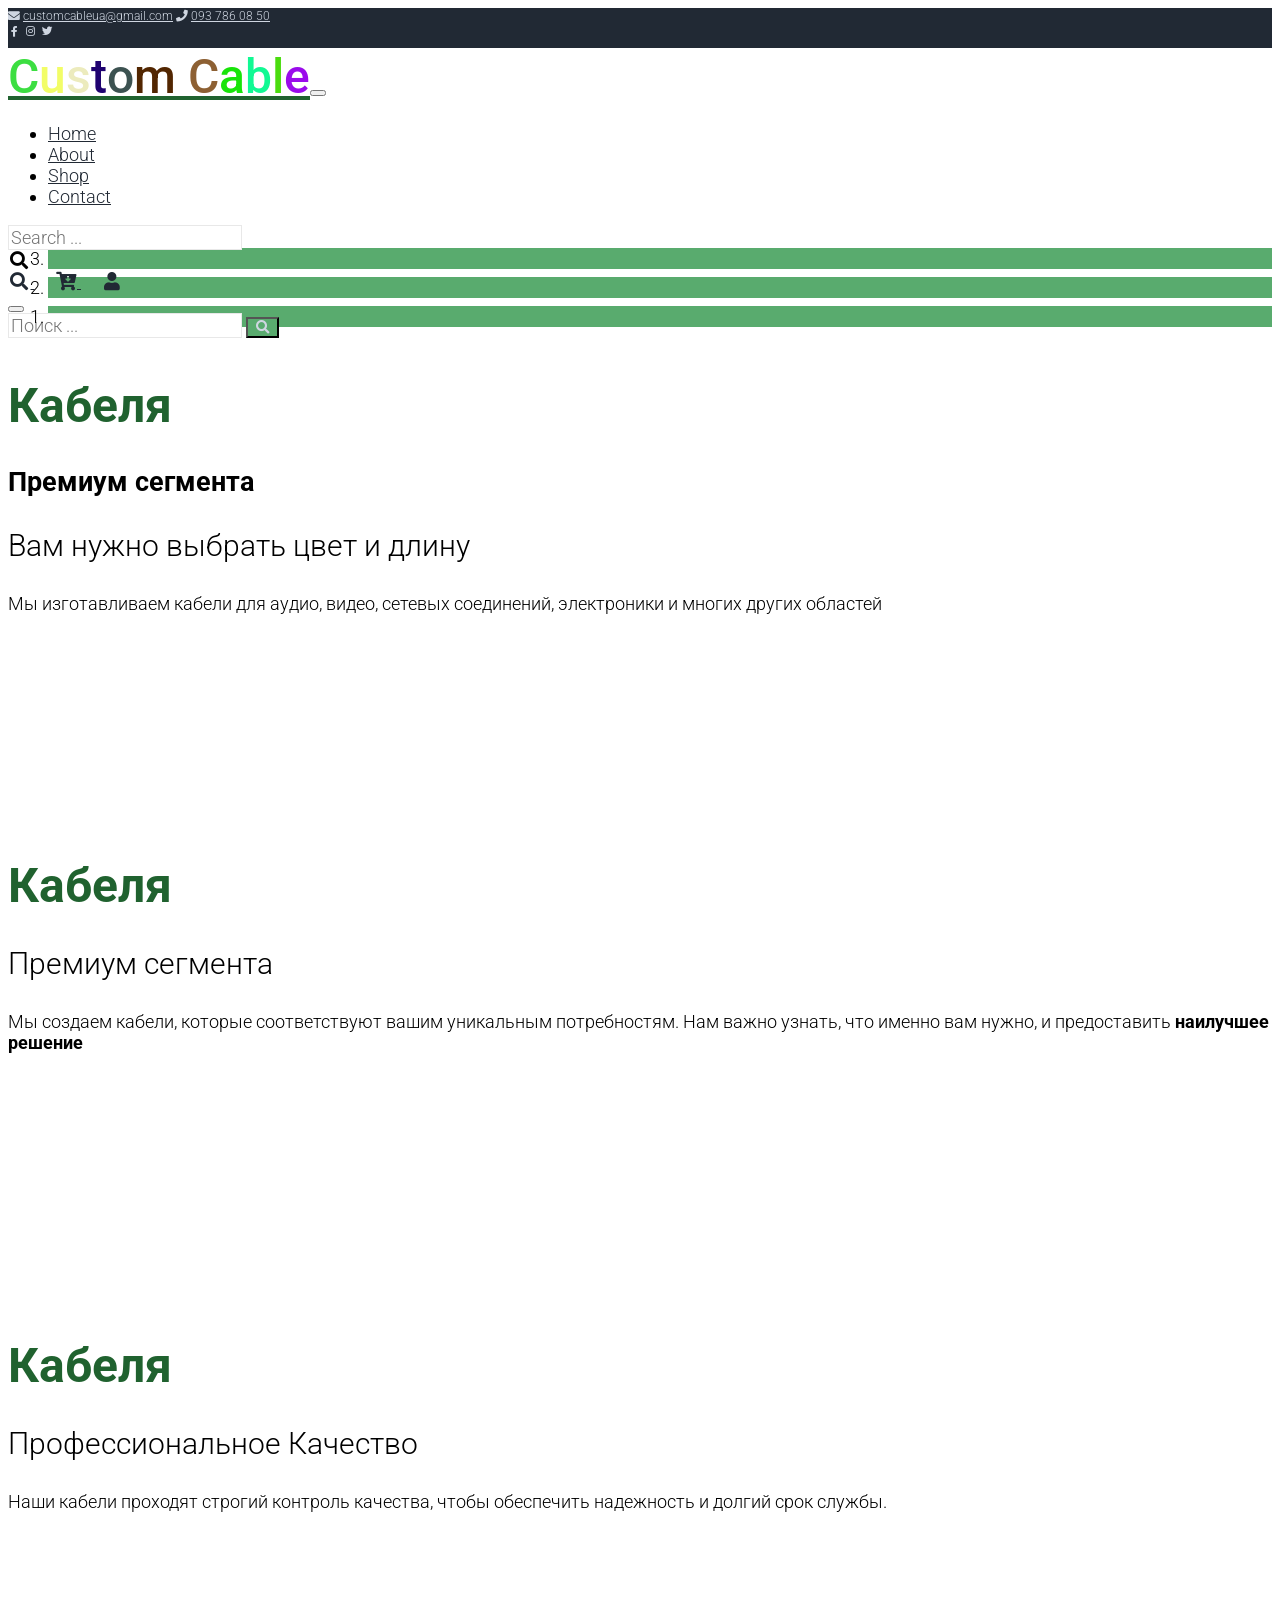
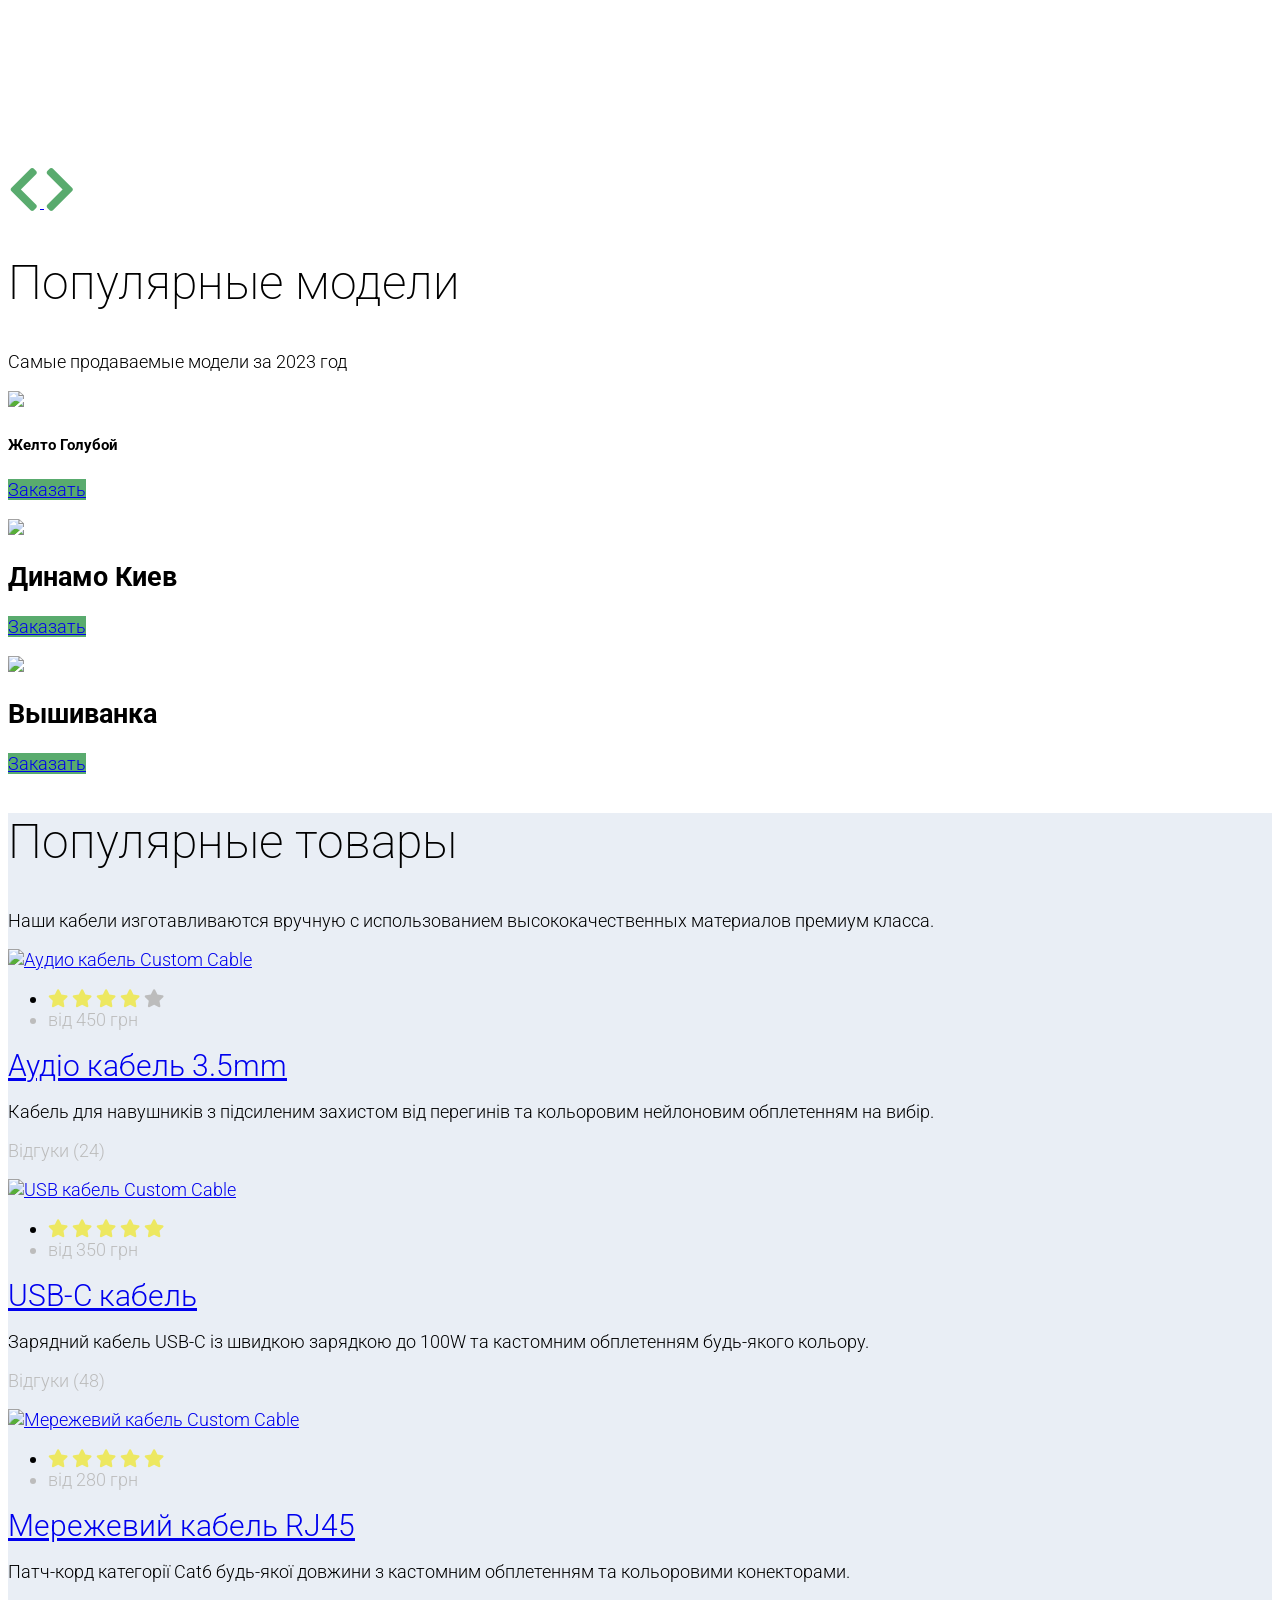
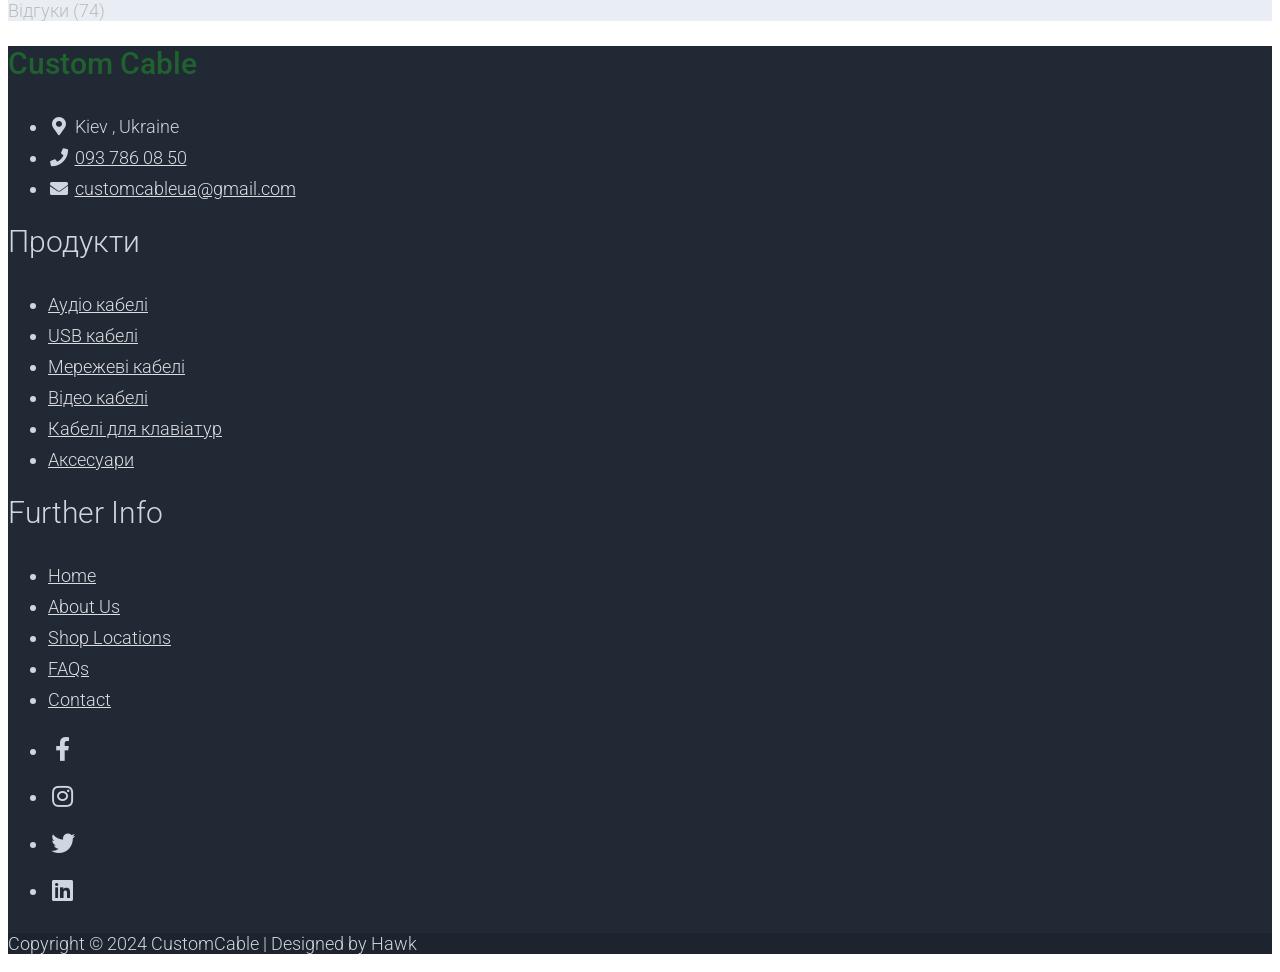
==== commit c519bb85: "Fix all website errors: replace placeholder content with CustomCable branding - Fix broken Shop nav " ====
--- a/index.html
+++ b/index.html
@@ -56,9 +56,9 @@
           <div>
             <a
               class="text-light"
-              href="https://fb.com"
+              href="https://www.facebook.com/customcable.com.ua"
               target="_blank"
-              rel="sponsored"
+              rel="nofollow"
               ><i class="fab fa-facebook-f fa-sm fa-fw me-2"></i
             ></a>
             <a
@@ -137,8 +137,7 @@
                 <a class="nav-link" href="about.html">About</a>
               </li>
               <li class="nav-item">
-                <a class="nav-link" href="index.html">Shop</a>
-                <!-- <a class="nav-link" href="shop.html">Shop</a> -->
+                <a class="nav-link" href="shop.html">Shop</a>
               </li>
               <li class="nav-item">
                 <a class="nav-link" href="contact.html">Contact</a>
@@ -365,7 +364,7 @@
               class="rounded-circle img-fluid border"
           /></a>
           <h5 class="text-center mt-3 mb-3">Желто Голубой</h5>
-          <p class="text-center"><a class="btn btn-success">Заказать</a></p>
+          <p class="text-center"><a class="btn btn-success" href="shop.html">Заказать</a></p>
         </div>
         <div class="col-12 col-md-4 p-5 mt-3">
           <a href="#"
@@ -374,7 +373,7 @@
               class="rounded-circle img-fluid border"
           /></a>
           <h2 class="h5 text-center mt-3 mb-3">Динамо Киев</h2>
-          <p class="text-center"><a class="btn btn-success">Заказать</a></p>
+          <p class="text-center"><a class="btn btn-success" href="shop.html">Заказать</a></p>
         </div>
         <div class="col-12 col-md-4 p-5 mt-3">
           <a href="#"
@@ -383,7 +382,7 @@
               class="rounded-circle img-fluid border"
           /></a>
           <h2 class="h5 text-center mt-3 mb-3">Вышиванка</h2>
-          <p class="text-center"><a class="btn btn-success">Заказать</a></p>
+          <p class="text-center"><a class="btn btn-success" href="shop.html">Заказать</a></p>
         </div>
       </div>
     </section>
@@ -394,10 +393,10 @@
       <div class="container py-5">
         <div class="row text-center py-3">
           <div class="col-lg-6 m-auto">
-            <h1 class="h1">Featured Product</h1>
+            <h1 class="h1">Популярные товары</h1>
             <p>
-              Reprehenderit in voluptate velit esse cillum dolore eu fugiat
-              nulla pariatur. Excepteur sint occaecat cupidatat non proident.
+              Наши кабели изготавливаются вручную с использованием
+              высококачественных материалов премиум класса.
             </p>
           </div>
         </div>
@@ -408,7 +407,7 @@
                 <img
                   src="./assets/img/feature_prod_01.jpg"
                   class="card-img-top"
-                  alt="..."
+                  alt="Аудио кабель Custom Cable"
                 />
               </a>
               <div class="card-body">
@@ -417,21 +416,21 @@
                     <i class="text-warning fa fa-star"></i>
                     <i class="text-warning fa fa-star"></i>
                     <i class="text-warning fa fa-star"></i>
-                    <i class="text-muted fa fa-star"></i>
+                    <i class="text-warning fa fa-star"></i>
                     <i class="text-muted fa fa-star"></i>
                   </li>
-                  <li class="text-muted text-right">$240.00</li>
+                  <li class="text-muted text-right">від 450 грн</li>
                 </ul>
                 <a
                   href="shop-single.html"
                   class="h2 text-decoration-none text-dark"
-                  >Gym Weight</a
+                  >Аудіо кабель 3.5mm</a
                 >
                 <p class="card-text">
-                  Lorem ipsum dolor sit amet, consectetur adipisicing elit. Sunt
-                  in culpa qui officia deserunt.
+                  Кабель для навушників з підсиленим захистом від перегинів та
+                  кольоровим нейлоновим обплетенням на вибір.
                 </p>
-                <p class="text-muted">Reviews (24)</p>
+                <p class="text-muted">Відгуки (24)</p>
               </div>
             </div>
           </div>
@@ -441,7 +440,7 @@
                 <img
                   src="./assets/img/feature_prod_02.jpg"
                   class="card-img-top"
-                  alt="..."
+                  alt="USB кабель Custom Cable"
                 />
               </a>
               <div class="card-body">
@@ -450,21 +449,21 @@
                     <i class="text-warning fa fa-star"></i>
                     <i class="text-warning fa fa-star"></i>
                     <i class="text-warning fa fa-star"></i>
-                    <i class="text-muted fa fa-star"></i>
-                    <i class="text-muted fa fa-star"></i>
+                    <i class="text-warning fa fa-star"></i>
+                    <i class="text-warning fa fa-star"></i>
                   </li>
-                  <li class="text-muted text-right">$480.00</li>
+                  <li class="text-muted text-right">від 350 грн</li>
                 </ul>
                 <a
                   href="shop-single.html"
                   class="h2 text-decoration-none text-dark"
-                  >Cloud Nike Shoes</a
+                  >USB-C кабель</a
                 >
                 <p class="card-text">
-                  Aenean gravida dignissim finibus. Nullam ipsum diam, posuere
-                  vitae pharetra sed, commodo ullamcorper.
+                  Зарядний кабель USB-C із швидкою зарядкою до 100W та
+                  кастомним обплетенням будь-якого кольору.
                 </p>
-                <p class="text-muted">Reviews (48)</p>
+                <p class="text-muted">Відгуки (48)</p>
               </div>
             </div>
           </div>
@@ -474,7 +473,7 @@
                 <img
                   src="./assets/img/feature_prod_03.jpg"
                   class="card-img-top"
-                  alt="..."
+                  alt="Мережевий кабель Custom Cable"
                 />
               </a>
               <div class="card-body">
@@ -486,18 +485,18 @@
                     <i class="text-warning fa fa-star"></i>
                     <i class="text-warning fa fa-star"></i>
                   </li>
-                  <li class="text-muted text-right">$360.00</li>
+                  <li class="text-muted text-right">від 280 грн</li>
                 </ul>
                 <a
                   href="shop-single.html"
                   class="h2 text-decoration-none text-dark"
-                  >Summer Addides Shoes</a
+                  >Мережевий кабель RJ45</a
                 >
                 <p class="card-text">
-                  Curabitur ac mi sit amet diam luctus porta. Phasellus pulvinar
-                  sagittis diam, et scelerisque ipsum lobortis nec.
+                  Патч-корд категорії Cat6 будь-якої довжини з кастомним
+                  обплетенням та кольоровими конекторами.
                 </p>
-                <p class="text-muted">Reviews (74)</p>
+                <p class="text-muted">Відгуки (74)</p>
               </div>
             </div>
           </div>
@@ -538,22 +537,15 @@
 
           <div class="col-md-4 pt-5">
             <h2 class="h2 text-light border-bottom pb-3 border-light">
-              Products
+              Продукти
             </h2>
             <ul class="list-unstyled text-light footer-link-list">
-              <li><a class="text-decoration-none" href="#">Luxury</a></li>
-              <li><a class="text-decoration-none" href="#">Sport Wear</a></li>
-              <li><a class="text-decoration-none" href="#">Men's Shoes</a></li>
-              <li>
-                <a class="text-decoration-none" href="#">Women's Shoes</a>
-              </li>
-              <li>
-                <a class="text-decoration-none" href="#">Popular Dress</a>
-              </li>
-              <li>
-                <a class="text-decoration-none" href="#">Gym Accessories</a>
-              </li>
-              <li><a class="text-decoration-none" href="#">Sport Shoes</a></li>
+              <li><a class="text-decoration-none" href="shop.html">Аудіо кабелі</a></li>
+              <li><a class="text-decoration-none" href="shop.html">USB кабелі</a></li>
+              <li><a class="text-decoration-none" href="shop.html">Мережеві кабелі</a></li>
+              <li><a class="text-decoration-none" href="shop.html">Відео кабелі</a></li>
+              <li><a class="text-decoration-none" href="shop.html">Кабелі для клавіатур</a></li>
+              <li><a class="text-decoration-none" href="shop.html">Аксесуари</a></li>
             </ul>
           </div>
 
@@ -585,7 +577,7 @@
                 <a
                   class="text-light text-decoration-none"
                   target="_blank"
-                  href="http://facebook.com/"
+                  href="https://www.facebook.com/customcable.com.ua"
                   ><i class="fab fa-facebook-f fa-lg fa-fw"></i
                 ></a>
               </li>
@@ -643,8 +635,7 @@
           <div class="row pt-2">
             <div class="col-12">
               <p class="text-left text-light">
-                Copyright &copy; 2021 CustomCable | Designed by
-                <a rel="sponsored" href="" target="_blank">Hawk</a>
+                Copyright &copy; 2024 CustomCable | Designed by Hawk
               </p>
             </div>
           </div>
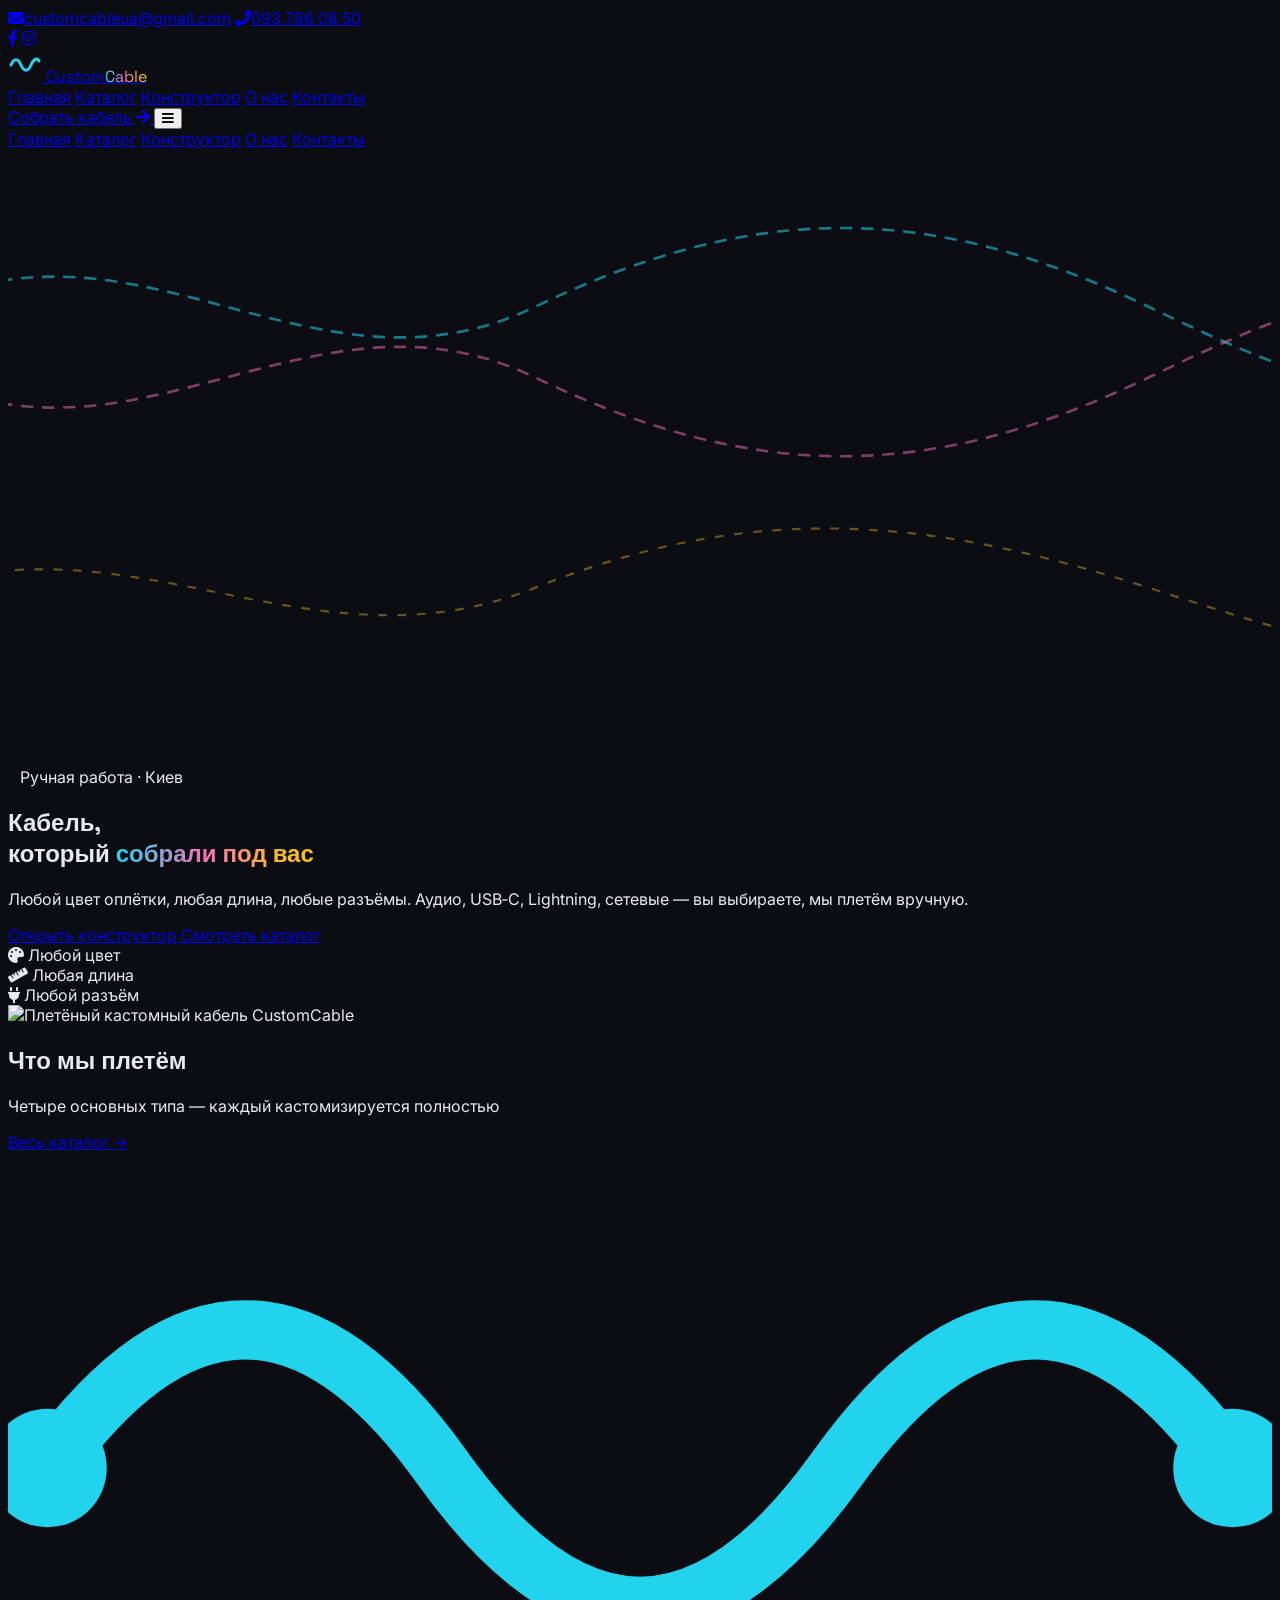
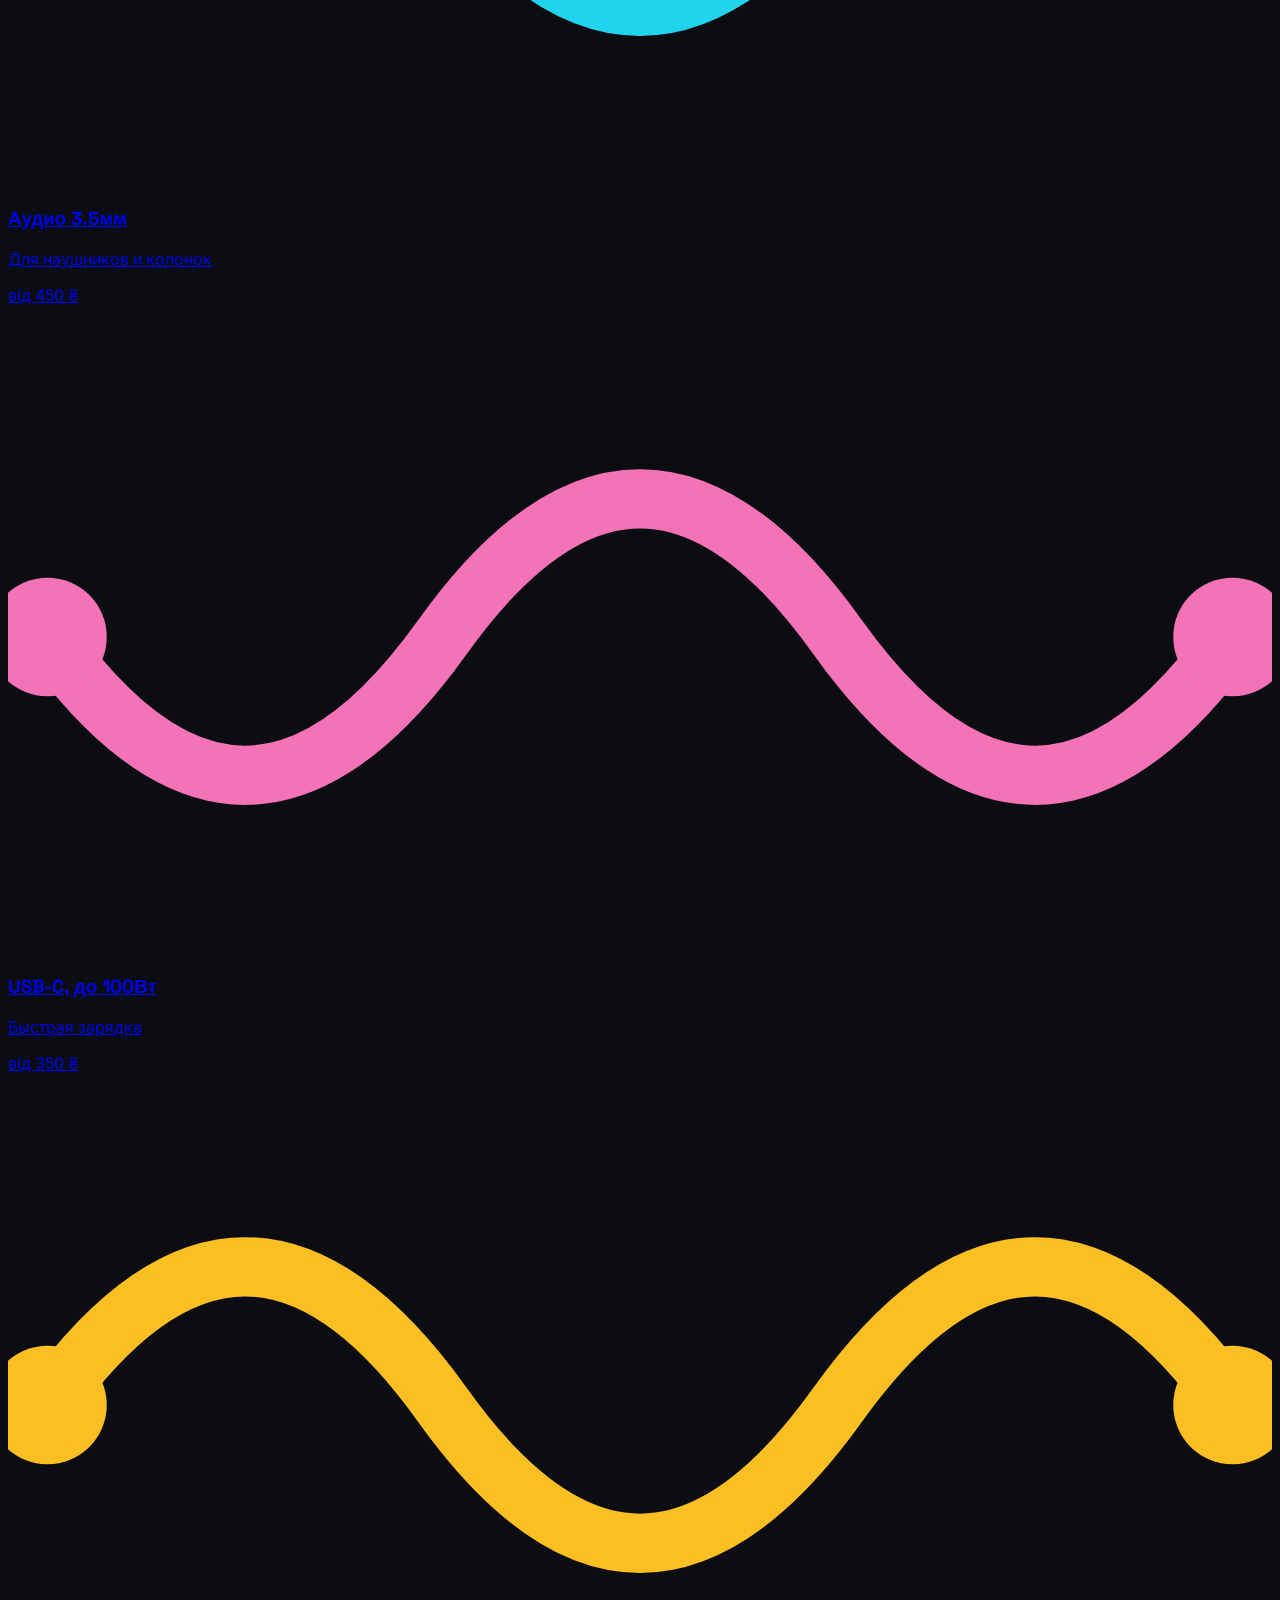
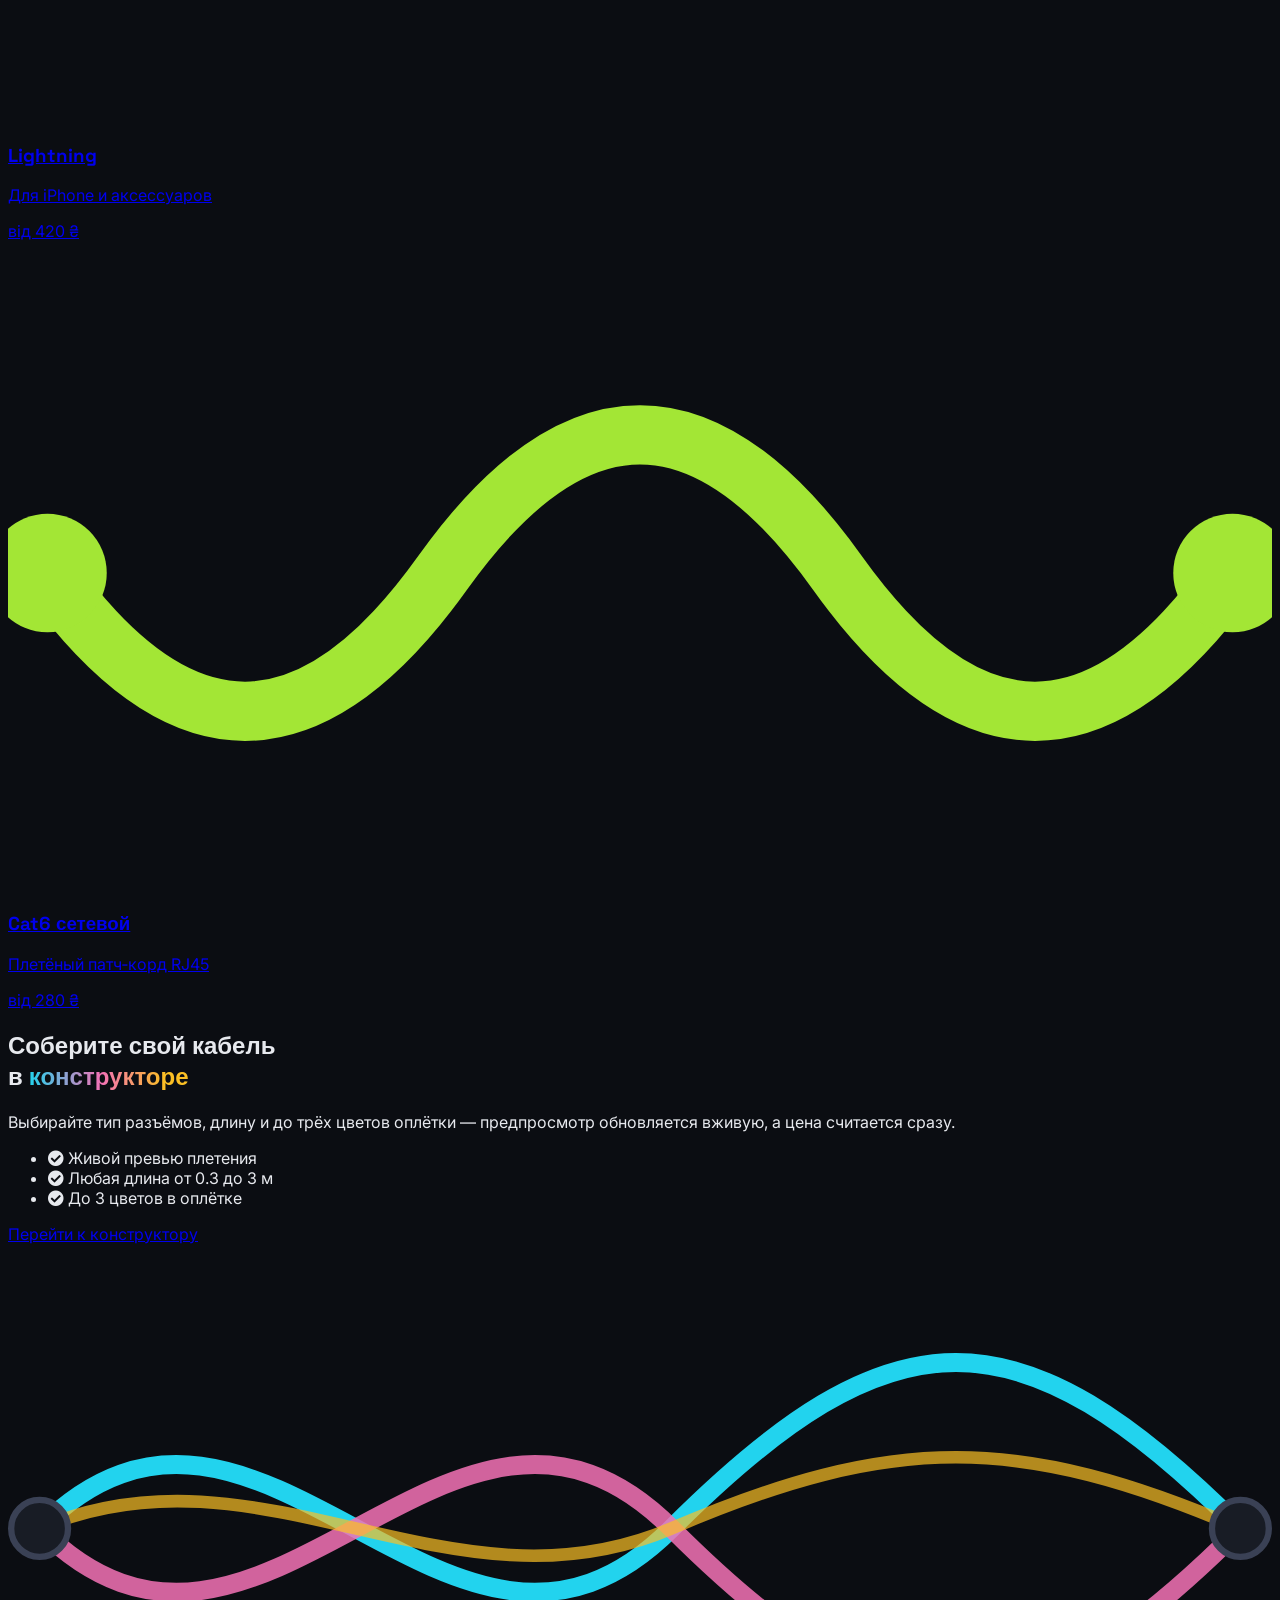
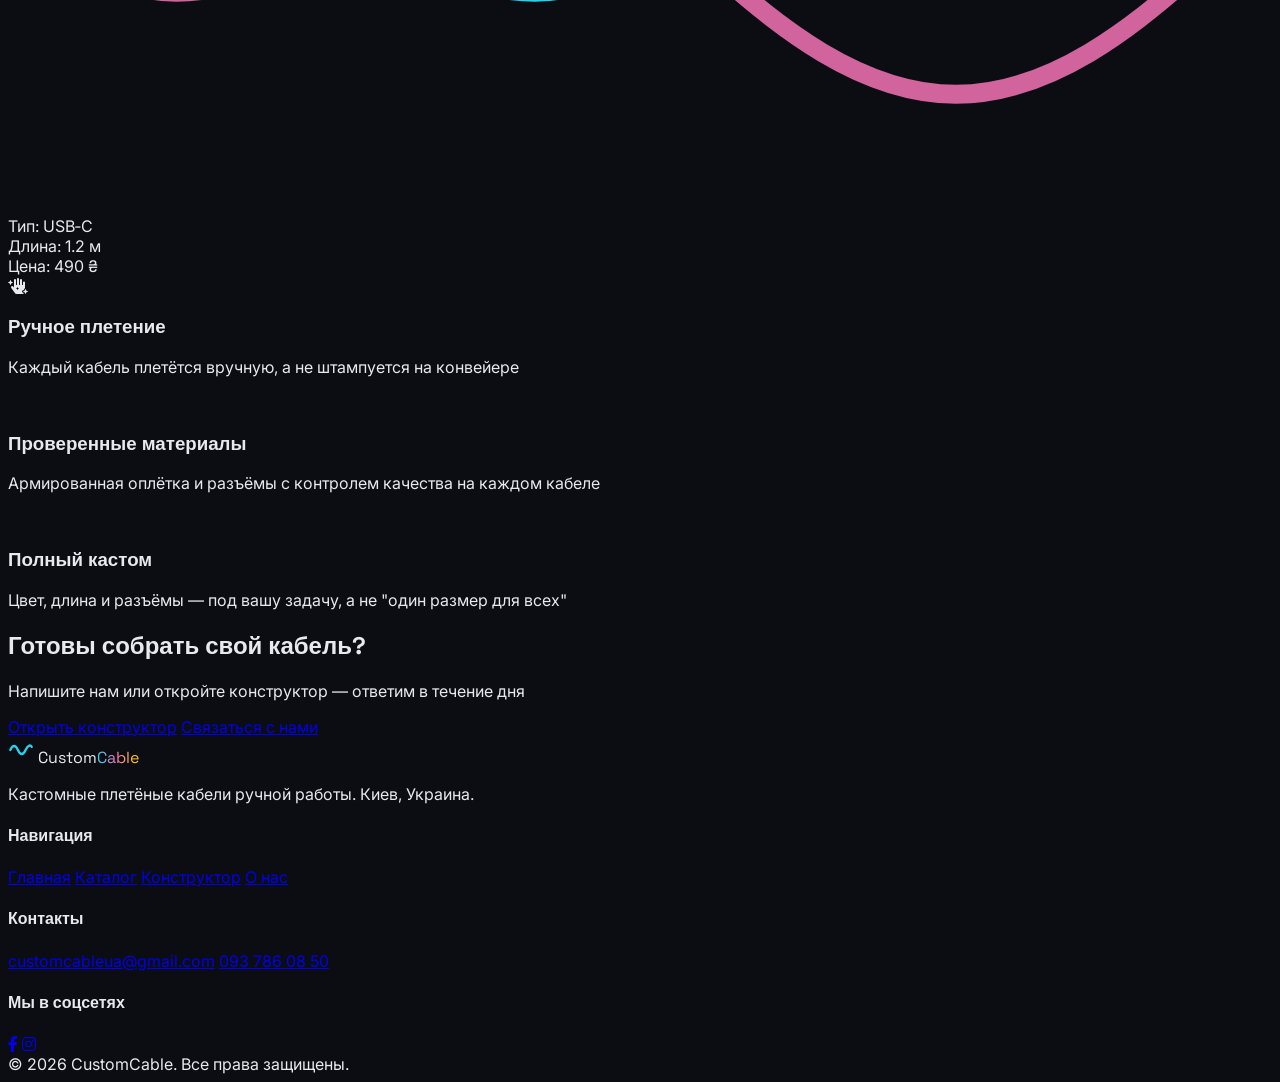
==== commit 1eb9f7d5: "Full redesign: custom-built modern site replacing TemplateMo Zay Shop The old template was a generic" ====
--- a/index.html
+++ b/index.html
@@ -1,672 +1,318 @@
-<!DOCTYPE html>
-<html lang="en">
-  <head>
-    <title>CustomCable</title>
-    <meta charset="utf-8" />
-    <meta name="viewport" content="width=device-width, initial-scale=1" />
-
-    <link rel="apple-touch-icon" href="assets/img/apple-icon.png" />
-    <link
-      rel="shortcut icon"
-      type="image/x-icon"
-      href="assets/img/favicon.ico"
-    />
-
-    <link rel="stylesheet" href="assets/css/bootstrap.min.css" />
-    <link rel="stylesheet" href="assets/css/templatemo.css" />
-    <link rel="stylesheet" href="assets/css/custom.css" />
-
-    <!-- Load fonts style after rendering the layout styles -->
-    <link
-      rel="stylesheet"
-      href="https://fonts.googleapis.com/css2?family=Roboto:wght@100;200;300;400;500;700;900&display=swap"
-    />
-    <link rel="stylesheet" href="assets/css/fontawesome.min.css" />
-    <!--
-    
-TemplateMo 559 Zay Shop
-
-https://templatemo.com/tm-559-zay-shop
-
--->
-  </head>
-
-  <body>
-    <!-- Start Top Nav -->
-    <nav
-      class="navbar navbar-expand-lg bg-dark navbar-light d-none d-lg-block"
-      id="templatemo_nav_top"
-    >
-      <div class="container text-light">
-        <div class="w-100 d-flex justify-content-between">
-          <div>
-            <i class="fa fa-envelope mx-2"></i>
-            <a
-              class="navbar-sm-brand text-light text-decoration-none"
-              href="mailto:customcableua@gmail.com"
-              >customcableua@gmail.com</a
-            >
-            <i class="fa fa-phone mx-2"></i>
-            <a
-              class="navbar-sm-brand text-light text-decoration-none"
-              href="tel:+380937860850"
-              >093 786 08 50</a
-            >
-          </div>
-          <div>
-            <a
-              class="text-light"
-              href="https://www.facebook.com/customcable.com.ua"
-              target="_blank"
-              rel="nofollow"
-              ><i class="fab fa-facebook-f fa-sm fa-fw me-2"></i
-            ></a>
-            <a
-              class="text-light"
-              href="https://www.instagram.com/customcable.com.ua"
-              target="_blank"
-              ><i class="fab fa-instagram fa-sm fa-fw me-2"></i
-            ></a>
-            <a class="text-light" href="https://twitter.com/" target="_blank"
-              ><i class="fab fa-twitter fa-sm fa-fw me-2"></i
-            ></a>
-            <!-- <a
-              class="text-light"
-              href="https://www.linkedin.com/"
-              target="_blank"
-              ><i class="fab fa-linkedin fa-sm fa-fw"></i
-            ></a> -->
-          </div>
-        </div>
-      </div>
-    </nav>
-    <!-- Close Top Nav -->
-
-    <!-- Header -->
-    <nav class="navbar navbar-expand-lg navbar-light shadow">
-      <div class="container d-flex justify-content-between align-items-center">
-        <!-- <a
-          class="navbar-brand text-success logo h1 align-self-center"
-          href="index.html"
-        >
-          Custom Cable
-        </a> -->
-        <a
-          class="navbar-brand text-success logo h1 align-self-center"
-          href="index.html"
-          style="letter-spacing: -6px"
-        >
-          <span id="char1">C</span>
-          <span id="char2">u</span>
-          <span id="char3">s</span>
-          <span id="char4">t</span>
-          <span id="char5">o</span>
-          <span id="char6">m</span>
-          <span style="color: pink">&nbsp;</span>
-          <span id="char7">C</span>
-          <span id="char8">a</span>
-          <span id="char9">b</span>
-          <span id="char10">l</span>
-          <span id="char11">e</span>
-        </a>
-
-        <button
-          class="navbar-toggler border-0"
-          type="button"
-          data-bs-toggle="collapse"
-          data-bs-target="#templatemo_main_nav"
-          aria-controls="navbarSupportedContent"
-          aria-expanded="false"
-          aria-label="Toggle navigation"
-        >
-          <span class="navbar-toggler-icon"></span>
-        </button>
-
-        <div
-          class="align-self-center collapse navbar-collapse flex-fill d-lg-flex justify-content-lg-between"
-          id="templatemo_main_nav"
-        >
-          <div class="flex-fill">
-            <ul
-              class="nav navbar-nav d-flex justify-content-between mx-lg-auto"
-            >
-              <li class="nav-item">
-                <a class="nav-link" href="index.html">Home</a>
-              </li>
-              <li class="nav-item">
-                <a class="nav-link" href="about.html">About</a>
-              </li>
-              <li class="nav-item">
-                <a class="nav-link" href="shop.html">Shop</a>
-              </li>
-              <li class="nav-item">
-                <a class="nav-link" href="contact.html">Contact</a>
-              </li>
-            </ul>
-          </div>
-          <div class="navbar align-self-center d-flex">
-            <div
-              class="d-lg-none flex-sm-fill mt-3 mb-4 col-7 col-sm-auto pr-3"
-            >
-              <div class="input-group">
-                <input
-                  type="text"
-                  class="form-control"
-                  id="inputMobileSearch"
-                  placeholder="Search ..."
-                />
-                <div class="input-group-text">
-                  <i class="fa fa-fw fa-search"></i>
-                </div>
-              </div>
-            </div>
-            <a
-              class="nav-icon d-none d-lg-inline"
-              href="#"
-              data-bs-toggle="modal"
-              data-bs-target="#templatemo_search"
-            >
-              <i class="fa fa-fw fa-search text-dark mr-2"></i>
-            </a>
-            <a class="nav-icon position-relative text-decoration-none" href="#">
-              <i class="fa fa-fw fa-cart-arrow-down text-dark mr-1"></i>
-              <span
-                class="position-absolute top-0 left-100 translate-middle badge rounded-pill bg-light text-dark"
-              >
-                <!-- +99 Nubmber Under User Icon  -->
-              </span>
-            </a>
-            <a class="nav-icon position-relative text-decoration-none" href="#">
-              <i class="fa fa-fw fa-user text-dark mr-3"></i>
-              <span
-                class="position-absolute top-0 left-100 translate-middle badge rounded-pill bg-light text-dark"
-              >
-                <!-- +99 Nubmber Under User Icon  -->
-              </span>
-            </a>
-          </div>
-        </div>
-      </div>
-    </nav>
-    <!-- Close Header -->
-
-    <!-- Modal -->
-    <div
-      class="modal fade bg-white"
-      id="templatemo_search"
-      tabindex="-1"
-      role="dialog"
-      aria-labelledby="exampleModalLabel"
-      aria-hidden="true"
-    >
-      <div class="modal-dialog modal-lg" role="document">
-        <div class="w-100 pt-1 mb-5 text-right">
-          <button
-            type="button"
-            class="btn-close"
-            data-bs-dismiss="modal"
-            aria-label="Close"
-          ></button>
-        </div>
-        <form
-          action=""
-          method="get"
-          class="modal-content modal-body border-0 p-0"
-        >
-          <div class="input-group mb-2">
-            <input
-              type="text"
-              class="form-control"
-              id="inputModalSearch"
-              name="q"
-              placeholder="Поиск ..."
-            />
-            <button
-              type="submit"
-              class="input-group-text bg-success text-light"
-            >
-              <i class="fa fa-fw fa-search text-white"></i>
-            </button>
-          </div>
-        </form>
-      </div>
-    </div>
-
-    <!-- Start Banner Hero -->
-    <div
-      id="template-mo-zay-hero-carousel"
-      class="carousel slide"
-      data-bs-ride="carousel"
-    >
-      <ol class="carousel-indicators">
-        <li
-          data-bs-target="#template-mo-zay-hero-carousel"
-          data-bs-slide-to="0"
-          class="active"
-        ></li>
-        <li
-          data-bs-target="#template-mo-zay-hero-carousel"
-          data-bs-slide-to="1"
-        ></li>
-        <li
-          data-bs-target="#template-mo-zay-hero-carousel"
-          data-bs-slide-to="2"
-        ></li>
-      </ol>
-      <div class="carousel-inner">
-        <div class="carousel-item active">
-          <div class="container">
-            <div class="row p-5">
-              <div class="mx-auto col-md-8 col-lg-6 order-lg-last">
-                <img
-                  class="img-fluid"
-                  src="https://res.cloudinary.com/dgesovnb4/image/upload/c_scale,q_100,r_30,w_800/v1693718022/Custom%20Cable/WebSite/%D0%A1%D0%BD%D0%B8%D0%BC%D0%BE%D0%BA_%D1%8D%D0%BA%D1%80%D0%B0%D0%BD%D0%B0_2023-09-03_%D0%B2_08.13.08_ktr4kf.png"
-                  alt=""
-                />
-              </div>
-              <div class="col-lg-6 mb-0 d-flex align-items-center">
-                <div class="text-align-left align-self-center">
-                  <h1 class="h1 text-success">
-                    <b>Кабеля</b>
-                  </h1>
-                  <h2>Премиум сегмента</h2>
-                  <h3 class="h2">Вам нужно выбрать цвет и длину</h3>
-                  <p>
-                    Мы изготавливаем кабели для аудио, видео, сетевых
-                    соединений, электроники и многих других областей
-                  </p>
-                </div>
-              </div>
-            </div>
-          </div>
-        </div>
-        <div class="carousel-item">
-          <div class="container">
-            <div class="row p-5">
-              <div class="mx-auto col-md-8 col-lg-6 order-lg-last">
-                <img
-                  class="img-fluid"
-                  src="https://res.cloudinary.com/dgesovnb4/image/upload/v1693718481/Custom%20Cable/WebSite/%D0%A1%D0%BD%D0%B8%D0%BC%D0%BE%D0%BA_%D1%8D%D0%BA%D1%80%D0%B0%D0%BD%D0%B0_2023-09-03_%D0%B2_08.20.53_n5ygym.png"
-                  alt=""
-                />
-              </div>
-              <div class="col-lg-6 mb-0 d-flex align-items-center">
-                <div class="text-align-left">
-                  <h1 class="h1 text-success"><b>Кабеля</b></h1>
-                  <h3 class="h2">Премиум сегмента</h3>
-                  <p>
-                    Мы создаем кабели, которые соответствуют вашим уникальным
-                    потребностям. Нам важно узнать, что именно вам нужно, и
-                    предоставить
-                    <strong>наилучшее решение</strong>
-                  </p>
-                </div>
-              </div>
-            </div>
-          </div>
-        </div>
-        <div class="carousel-item">
-          <div class="container">
-            <div class="row p-5">
-              <div class="mx-auto col-md-8 col-lg-6 order-lg-last">
-                <img
-                  class="img-fluid"
-                  src="https://res.cloudinary.com/dgesovnb4/image/upload/v1693718614/Custom%20Cable/WebSite/%D0%A1%D0%BD%D0%B8%D0%BC%D0%BE%D0%BA_%D1%8D%D0%BA%D1%80%D0%B0%D0%BD%D0%B0_2023-09-03_%D0%B2_08.23.23_drb7jq.png"
-                  alt=""
-                />
-              </div>
-              <div class="col-lg-6 mb-0 d-flex align-items-center">
-                <div class="text-align-left">
-                  <h1 class="h1 text-success"><b>Кабеля</b></h1>
-                  <h3 class="h2">Профессиональное Качество</h3>
-                  <p>
-                    Наши кабели проходят строгий контроль качества, чтобы
-                    обеспечить надежность и долгий срок службы.
-                  </p>
-                </div>
-              </div>
-            </div>
-          </div>
-        </div>
-      </div>
-      <a
-        class="carousel-control-prev text-decoration-none w-auto ps-3"
-        href="#template-mo-zay-hero-carousel"
-        role="button"
-        data-bs-slide="prev"
-      >
-        <i class="fas fa-chevron-left"></i>
-      </a>
-      <a
-        class="carousel-control-next text-decoration-none w-auto pe-3"
-        href="#template-mo-zay-hero-carousel"
-        role="button"
-        data-bs-slide="next"
-      >
-        <i class="fas fa-chevron-right"></i>
-      </a>
-    </div>
-    <!-- End Banner Hero -->
-
-    <!-- Start Categories of The Month -->
-    <section class="container py-5">
-      <div class="row text-center pt-3">
-        <div class="col-lg-6 m-auto">
-          <h1 class="h1">Популярные модели</h1>
-          <p>Самые продаваемые модели за 2023 год</p>
-        </div>
-      </div>
-      <div class="row">
-        <div class="col-12 col-md-4 p-5 mt-3">
-          <a href="#"
-            ><img
-              src="./assets/img/category_img_01.jpg"
-              class="rounded-circle img-fluid border"
-          /></a>
-          <h5 class="text-center mt-3 mb-3">Желто Голубой</h5>
-          <p class="text-center"><a class="btn btn-success" href="shop.html">Заказать</a></p>
-        </div>
-        <div class="col-12 col-md-4 p-5 mt-3">
-          <a href="#"
-            ><img
-              src="./assets/img/category_img_02.jpg"
-              class="rounded-circle img-fluid border"
-          /></a>
-          <h2 class="h5 text-center mt-3 mb-3">Динамо Киев</h2>
-          <p class="text-center"><a class="btn btn-success" href="shop.html">Заказать</a></p>
-        </div>
-        <div class="col-12 col-md-4 p-5 mt-3">
-          <a href="#"
-            ><img
-              src="./assets/img/category_img_03.jpg"
-              class="rounded-circle img-fluid border"
-          /></a>
-          <h2 class="h5 text-center mt-3 mb-3">Вышиванка</h2>
-          <p class="text-center"><a class="btn btn-success" href="shop.html">Заказать</a></p>
-        </div>
-      </div>
-    </section>
-    <!-- End Categories of The Month -->
-
-    <!-- Start Featured Product -->
-    <section class="bg-light">
-      <div class="container py-5">
-        <div class="row text-center py-3">
-          <div class="col-lg-6 m-auto">
-            <h1 class="h1">Популярные товары</h1>
-            <p>
-              Наши кабели изготавливаются вручную с использованием
-              высококачественных материалов премиум класса.
-            </p>
-          </div>
-        </div>
-        <div class="row">
-          <div class="col-12 col-md-4 mb-4">
-            <div class="card h-100">
-              <a href="shop-single.html">
-                <img
-                  src="./assets/img/feature_prod_01.jpg"
-                  class="card-img-top"
-                  alt="Аудио кабель Custom Cable"
-                />
-              </a>
-              <div class="card-body">
-                <ul class="list-unstyled d-flex justify-content-between">
-                  <li>
-                    <i class="text-warning fa fa-star"></i>
-                    <i class="text-warning fa fa-star"></i>
-                    <i class="text-warning fa fa-star"></i>
-                    <i class="text-warning fa fa-star"></i>
-                    <i class="text-muted fa fa-star"></i>
-                  </li>
-                  <li class="text-muted text-right">від 450 грн</li>
-                </ul>
-                <a
-                  href="shop-single.html"
-                  class="h2 text-decoration-none text-dark"
-                  >Аудіо кабель 3.5mm</a
-                >
-                <p class="card-text">
-                  Кабель для навушників з підсиленим захистом від перегинів та
-                  кольоровим нейлоновим обплетенням на вибір.
-                </p>
-                <p class="text-muted">Відгуки (24)</p>
-              </div>
-            </div>
-          </div>
-          <div class="col-12 col-md-4 mb-4">
-            <div class="card h-100">
-              <a href="shop-single.html">
-                <img
-                  src="./assets/img/feature_prod_02.jpg"
-                  class="card-img-top"
-                  alt="USB кабель Custom Cable"
-                />
-              </a>
-              <div class="card-body">
-                <ul class="list-unstyled d-flex justify-content-between">
-                  <li>
-                    <i class="text-warning fa fa-star"></i>
-                    <i class="text-warning fa fa-star"></i>
-                    <i class="text-warning fa fa-star"></i>
-                    <i class="text-warning fa fa-star"></i>
-                    <i class="text-warning fa fa-star"></i>
-                  </li>
-                  <li class="text-muted text-right">від 350 грн</li>
-                </ul>
-                <a
-                  href="shop-single.html"
-                  class="h2 text-decoration-none text-dark"
-                  >USB-C кабель</a
-                >
-                <p class="card-text">
-                  Зарядний кабель USB-C із швидкою зарядкою до 100W та
-                  кастомним обплетенням будь-якого кольору.
-                </p>
-                <p class="text-muted">Відгуки (48)</p>
-              </div>
-            </div>
-          </div>
-          <div class="col-12 col-md-4 mb-4">
-            <div class="card h-100">
-              <a href="shop-single.html">
-                <img
-                  src="./assets/img/feature_prod_03.jpg"
-                  class="card-img-top"
-                  alt="Мережевий кабель Custom Cable"
-                />
-              </a>
-              <div class="card-body">
-                <ul class="list-unstyled d-flex justify-content-between">
-                  <li>
-                    <i class="text-warning fa fa-star"></i>
-                    <i class="text-warning fa fa-star"></i>
-                    <i class="text-warning fa fa-star"></i>
-                    <i class="text-warning fa fa-star"></i>
-                    <i class="text-warning fa fa-star"></i>
-                  </li>
-                  <li class="text-muted text-right">від 280 грн</li>
-                </ul>
-                <a
-                  href="shop-single.html"
-                  class="h2 text-decoration-none text-dark"
-                  >Мережевий кабель RJ45</a
-                >
-                <p class="card-text">
-                  Патч-корд категорії Cat6 будь-якої довжини з кастомним
-                  обплетенням та кольоровими конекторами.
-                </p>
-                <p class="text-muted">Відгуки (74)</p>
-              </div>
-            </div>
-          </div>
-        </div>
-      </div>
-    </section>
-    <!-- End Featured Product -->
-
-    <!-- Start Footer -->
-    <footer class="bg-dark" id="tempaltemo_footer">
-      <div class="container">
-        <div class="row">
-          <div class="col-md-4 pt-5">
-            <h2 class="h2 text-success border-bottom pb-3 border-light logo">
-              Custom Cable
-            </h2>
-            <ul class="list-unstyled text-light footer-link-list">
-              <li>
-                <i class="fas fa-map-marker-alt fa-fw"></i>
-                Kiev , Ukraine
-              </li>
-              <li>
-                <i class="fa fa-phone fa-fw"></i>
-                <a class="text-decoration-none" href="tel:+380937860850"
-                  >093 786 08 50</a
-                >
-              </li>
-              <li>
-                <i class="fa fa-envelope fa-fw"></i>
-                <a
-                  class="text-decoration-none"
-                  href="mailto:customcableua@gmail.com"
-                  >customcableua@gmail.com</a
-                >
-              </li>
-            </ul>
-          </div>
-
-          <div class="col-md-4 pt-5">
-            <h2 class="h2 text-light border-bottom pb-3 border-light">
-              Продукти
-            </h2>
-            <ul class="list-unstyled text-light footer-link-list">
-              <li><a class="text-decoration-none" href="shop.html">Аудіо кабелі</a></li>
-              <li><a class="text-decoration-none" href="shop.html">USB кабелі</a></li>
-              <li><a class="text-decoration-none" href="shop.html">Мережеві кабелі</a></li>
-              <li><a class="text-decoration-none" href="shop.html">Відео кабелі</a></li>
-              <li><a class="text-decoration-none" href="shop.html">Кабелі для клавіатур</a></li>
-              <li><a class="text-decoration-none" href="shop.html">Аксесуари</a></li>
-            </ul>
-          </div>
-
-          <div class="col-md-4 pt-5">
-            <h2 class="h2 text-light border-bottom pb-3 border-light">
-              Further Info
-            </h2>
-            <ul class="list-unstyled text-light footer-link-list">
-              <li><a class="text-decoration-none" href="#">Home</a></li>
-              <li><a class="text-decoration-none" href="#">About Us</a></li>
-              <li>
-                <a class="text-decoration-none" href="#">Shop Locations</a>
-              </li>
-              <li><a class="text-decoration-none" href="#">FAQs</a></li>
-              <li><a class="text-decoration-none" href="#">Contact</a></li>
-            </ul>
-          </div>
-        </div>
-
-        <div class="row text-light mb-4">
-          <div class="col-12 mb-3">
-            <div class="w-100 my-3 border-top border-light"></div>
-          </div>
-          <div class="col-auto me-auto">
-            <ul class="list-inline text-left footer-icons">
-              <li
-                class="list-inline-item border border-light rounded-circle text-center"
-              >
-                <a
-                  class="text-light text-decoration-none"
-                  target="_blank"
-                  href="https://www.facebook.com/customcable.com.ua"
-                  ><i class="fab fa-facebook-f fa-lg fa-fw"></i
-                ></a>
-              </li>
-              <li
-                class="list-inline-item border border-light rounded-circle text-center"
-              >
-                <a
-                  class="text-light text-decoration-none"
-                  target="_blank"
-                  href="https://www.instagram.com/customcable.com.ua"
-                  ><i class="fab fa-instagram fa-lg fa-fw"></i
-                ></a>
-              </li>
-              <li
-                class="list-inline-item border border-light rounded-circle text-center"
-              >
-                <a
-                  class="text-light text-decoration-none"
-                  target="_blank"
-                  href="https://twitter.com/"
-                  ><i class="fab fa-twitter fa-lg fa-fw"></i
-                ></a>
-              </li>
-              <li
-                class="list-inline-item border border-light rounded-circle text-center"
-              >
-                <a
-                  class="text-light text-decoration-none"
-                  target="_blank"
-                  href="https://www.linkedin.com/"
-                  ><i class="fab fa-linkedin fa-lg fa-fw"></i
-                ></a>
-              </li>
-            </ul>
-          </div>
-          <!-- <div class="col-auto"> 
-            <label class="sr-only" for="subscribeEmail">Email address</label>
-            <div class="input-group mb-2">
-              <input
-                type="text"
-                class="form-control bg-dark border-light"
-                id="subscribeEmail"
-                placeholder="Email address"
-              />
-              <div class="input-group-text btn-success text-light">
-                Subscribe
-              </div>
-            </div>
-          </div> -->
-        </div>
-      </div>
-
-      <div class="w-100 bg-black py-3">
-        <div class="container">
-          <div class="row pt-2">
-            <div class="col-12">
-              <p class="text-left text-light">
-                Copyright &copy; 2024 CustomCable | Designed by Hawk
-              </p>
-            </div>
-          </div>
-        </div>
-      </div>
-    </footer>
-    <!-- End Footer -->
-
-    <!-- Start Script -->
-    <script src="assets/js/jquery-1.11.0.min.js"></script>
-    <script src="assets/js/jquery-migrate-1.2.1.min.js"></script>
-    <script src="assets/js/bootstrap.bundle.min.js"></script>
-    <script src="assets/js/templatemo.js"></script>
-    <script src="assets/js/custom.js"></script>
-    <!-- End Script -->
-    <script>
-      // Функция для генерации случайного цвета
-      function getRandomColor() {
-        var letters = "0123456789ABCDEF";
-        var color = "#";
-        for (var i = 0; i < 6; i++) {
-          color += letters[Math.floor(Math.random() * 16)];
-        }
-        return color;
-      }
-
-      // Присваиваем случайные цвета каждой букве при загрузке страницы
-      for (var i = 1; i <= 11; i++) {
-        var char = document.getElementById("char" + i);
-        char.style.color = getRandomColor();
-      }
-    </script>
-  </body>
-</html>
+<!DOCTYPE html>
+<html lang="ru">
+<head>
+  <meta charset="utf-8" />
+  <title>CustomCable — Кастомные кабели под ваш цвет, длину и задачу</title>
+  <meta name="viewport" content="width=device-width, initial-scale=1.0" />
+  <meta name="description" content="CustomCable — кастомные плетёные кабели ручной работы: аудио, USB-C, Lightning, сетевые. Выбирайте цвет оплётки, длину и разъёмы в конструкторе." />
+
+  <link rel="apple-touch-icon" href="assets/img/apple-icon.png" />
+  <link rel="shortcut icon" type="image/x-icon" href="assets/img/favicon.ico" />
+
+  <meta property="og:title" content="CustomCable — кастомные кабели">
+  <meta property="og:description" content="Плетёные кабели ручной работы под ваш цвет, длину и разъёмы. Конструктор кабеля онлайн.">
+  <meta property="og:type" content="website">
+  <meta name="twitter:card" content="summary_large_image">
+
+  <link rel="preconnect" href="https://fonts.googleapis.com" />
+  <link rel="preconnect" href="https://fonts.gstatic.com" crossorigin />
+  <link href="https://fonts.googleapis.com/css2?family=Space+Grotesk:wght@500;600;700;800&family=Inter:wght@400;500;600;700&display=swap" rel="stylesheet" />
+
+  <script src="https://cdn.tailwindcss.com"></script>
+  <script>
+    tailwind.config = {
+      theme: {
+        extend: {
+          colors: {
+            ink: '#0b0d12',
+            panel: '#12151c',
+            panel2: '#181c25',
+            line: '#272c38',
+            cyan: '#22d3ee',
+            magenta: '#f472b6',
+            amber: '#fbbf24',
+            lime: '#a3e635',
+          },
+          fontFamily: {
+            heading: ['"Space Grotesk"', 'sans-serif'],
+            body: ['Inter', 'sans-serif'],
+          }
+        }
+      }
+    }
+  </script>
+  <script defer src="https://cdn.jsdelivr.net/npm/alpinejs@3.x.x/dist/cdn.min.js"></script>
+  <link rel="stylesheet" href="assets/css/fontawesome.min.css" />
+
+  <style>
+    * { box-sizing: border-box; }
+    html,body{overflow-x:hidden;background:#0b0d12;color:#e7e9ee;scroll-behavior:smooth;}
+    body{font-family:'Inter',sans-serif;}
+    h1,h2,h3,h4,h5,h6,.font-heading{font-family:'Space Grotesk',sans-serif;}
+
+    .grad-text{
+      background:linear-gradient(90deg,#22d3ee,#f472b6 45%,#fbbf24 85%);
+      -webkit-background-clip:text;background-clip:text;color:transparent;
+    }
+
+    /* Woven cable motif */
+    .weave-wrap{position:relative;overflow:hidden;}
+    .weave-line{animation:weaveFlow 10s linear infinite;}
+    @keyframes weaveFlow{
+      0%{stroke-dashoffset:0;}
+      100%{stroke-dashoffset:-240;}
+    }
+    @media (prefers-reduced-motion: reduce){.weave-line{animation:none;}}
+
+    .card-hover{transition:transform .25s ease, box-shadow .25s ease, border-color .25s ease;}
+    .card-hover:hover{transform:translateY(-6px);border-color:#3a4155;box-shadow:0 20px 50px rgba(0,0,0,.45);}
+
+    .dot{width:14px;height:14px;border-radius:999px;display:inline-block;}
+  </style>
+</head>
+<body class="bg-ink">
+
+  <!-- Top bar -->
+  <div class="hidden lg:block border-b border-line/60">
+    <div class="max-w-7xl mx-auto px-6 py-2 flex justify-between items-center text-sm text-gray-400">
+      <div class="flex items-center gap-6">
+        <a href="mailto:customcableua@gmail.com" class="hover:text-white transition-colors"><i class="fa fa-envelope mr-2"></i>customcableua@gmail.com</a>
+        <a href="tel:+380937860850" class="hover:text-white transition-colors"><i class="fa fa-phone mr-2"></i>093 786 08 50</a>
+      </div>
+      <div class="flex items-center gap-4">
+        <a href="https://www.facebook.com/customcable.com.ua" target="_blank" rel="nofollow" class="hover:text-white transition-colors"><i class="fab fa-facebook-f"></i></a>
+        <a href="https://www.instagram.com/customcable.com.ua" target="_blank" class="hover:text-white transition-colors"><i class="fab fa-instagram"></i></a>
+      </div>
+    </div>
+  </div>
+
+  <!-- Nav -->
+  <header x-data="{ mobileOpen:false }" class="sticky top-0 z-50 bg-ink/90 backdrop-blur border-b border-line/60">
+    <nav class="max-w-7xl mx-auto px-6 h-20 flex items-center justify-between">
+      <a href="index.html" class="flex items-center gap-2">
+        <svg width="34" height="34" viewBox="0 0 34 34" fill="none" xmlns="http://www.w3.org/2000/svg">
+          <path d="M3 17c3-7 7-7 10 0s7 7 10 0 7-7 8-4" stroke="url(#navGrad)" stroke-width="3" stroke-linecap="round"/>
+          <defs><linearGradient id="navGrad" x1="0" y1="0" x2="34" y2="0"><stop stop-color="#22d3ee"/><stop offset="0.5" stop-color="#f472b6"/><stop offset="1" stop-color="#fbbf24"/></linearGradient></defs>
+        </svg>
+        <span class="font-heading font-bold text-xl text-white">Custom<span class="grad-text">Cable</span></span>
+      </a>
+      <div class="hidden lg:flex items-center gap-10 font-medium text-gray-300">
+        <a href="index.html" class="text-white border-b-2 border-cyan pb-1">Главная</a>
+        <a href="shop.html" class="hover:text-white transition-colors">Каталог</a>
+        <a href="shop-single.html" class="hover:text-white transition-colors">Конструктор</a>
+        <a href="about.html" class="hover:text-white transition-colors">О нас</a>
+        <a href="contact.html" class="hover:text-white transition-colors">Контакты</a>
+      </div>
+      <a href="shop-single.html" class="hidden lg:inline-flex items-center gap-2 bg-gradient-to-r from-cyan via-magenta to-amber text-ink font-bold px-5 py-2.5 rounded-full hover:opacity-90 transition-opacity">
+        Собрать кабель <i class="fa fa-arrow-right text-xs"></i>
+      </a>
+      <button @click="mobileOpen=!mobileOpen" class="lg:hidden text-white p-2" aria-label="Меню">
+        <i class="fa fa-bars text-xl"></i>
+      </button>
+    </nav>
+    <div x-show="mobileOpen" x-transition class="lg:hidden border-t border-line/60 px-6 py-4 flex flex-col gap-3 bg-panel">
+      <a href="index.html" class="text-white py-1.5">Главная</a>
+      <a href="shop.html" class="text-gray-300 py-1.5">Каталог</a>
+      <a href="shop-single.html" class="text-gray-300 py-1.5">Конструктор</a>
+      <a href="about.html" class="text-gray-300 py-1.5">О нас</a>
+      <a href="contact.html" class="text-gray-300 py-1.5">Контакты</a>
+    </div>
+  </header>
+
+  <!-- Hero -->
+  <section class="relative weave-wrap border-b border-line/60">
+    <svg class="absolute inset-0 w-full h-full opacity-40" viewBox="0 0 1440 700" preserveAspectRatio="none" xmlns="http://www.w3.org/2000/svg">
+      <path class="weave-line" d="M-100 180 C 150 60, 350 300, 600 180 S 1050 60, 1300 180 S 1600 300, 1800 180"
+            stroke="#22d3ee" stroke-width="3" fill="none" stroke-dasharray="14 10" opacity="0.55"/>
+      <path class="weave-line" d="M-100 260 C 150 380, 350 140, 600 260 S 1050 380, 1300 260 S 1600 140, 1800 260"
+            stroke="#f472b6" stroke-width="3" fill="none" stroke-dasharray="14 10" opacity="0.5" style="animation-delay:-3s"/>
+      <path class="weave-line" d="M-100 500 C 150 420, 350 600, 600 500 S 1050 420, 1300 500 S 1600 600, 1800 500"
+            stroke="#fbbf24" stroke-width="2.5" fill="none" stroke-dasharray="10 12" opacity="0.4" style="animation-delay:-6s"/>
+    </svg>
+
+    <div class="relative max-w-7xl mx-auto px-6 pt-16 pb-24 lg:pt-24 lg:pb-32 grid lg:grid-cols-2 gap-12 items-center">
+      <div>
+        <span class="inline-flex items-center gap-2 text-xs font-semibold tracking-wide uppercase bg-panel border border-line text-gray-300 px-3 py-1.5 rounded-full">
+          <span class="dot bg-cyan" style="width:8px;height:8px;"></span> Ручная работа · Киев
+        </span>
+        <h1 class="font-heading font-extrabold text-5xl lg:text-6xl text-white mt-6 leading-[1.05]">
+          Кабель,<br/>который <span class="grad-text">собрали под вас</span>
+        </h1>
+        <p class="text-gray-400 text-lg mt-6 max-w-lg">
+          Любой цвет оплётки, любая длина, любые разъёмы. Аудио, USB‑C, Lightning, сетевые —
+          вы выбираете, мы плетём вручную.
+        </p>
+        <div class="flex flex-wrap gap-4 mt-8">
+          <a href="shop-single.html" class="bg-gradient-to-r from-cyan via-magenta to-amber text-ink font-bold px-7 py-3.5 rounded-full hover:opacity-90 transition-opacity shadow-lg shadow-magenta/10">
+            Открыть конструктор
+          </a>
+          <a href="shop.html" class="border border-line text-white font-semibold px-7 py-3.5 rounded-full hover:border-gray-400 transition-colors">
+            Смотреть каталог
+          </a>
+        </div>
+        <div class="flex items-center gap-6 mt-10 text-sm text-gray-400">
+          <div class="flex items-center gap-2"><i class="fa fa-palette text-cyan"></i> Любой цвет</div>
+          <div class="flex items-center gap-2"><i class="fa fa-ruler text-magenta"></i> Любая длина</div>
+          <div class="flex items-center gap-2"><i class="fa fa-plug text-amber"></i> Любой разъём</div>
+        </div>
+      </div>
+
+      <div class="relative">
+        <div class="absolute -inset-6 bg-gradient-to-br from-cyan/20 via-magenta/10 to-amber/20 blur-3xl rounded-full"></div>
+        <img src="https://res.cloudinary.com/dgesovnb4/image/upload/c_scale,q_100,r_30,w_800/v1693718022/Custom%20Cable/WebSite/%D0%A1%D0%BD%D0%B8%D0%BC%D0%BE%D0%BA_%D1%8D%D0%BA%D1%80%D0%B0%D0%BD%D0%B0_2023-09-03_%D0%B2_08.13.08_ktr4kf.png"
+             alt="Плетёный кастомный кабель CustomCable" class="relative rounded-3xl w-full max-w-md mx-auto drop-shadow-2xl" />
+      </div>
+    </div>
+  </section>
+
+  <!-- Categories -->
+  <section class="max-w-7xl mx-auto px-6 py-20">
+    <div class="flex items-end justify-between mb-10 flex-wrap gap-4">
+      <div>
+        <h2 class="font-heading font-bold text-3xl text-white">Что мы плетём</h2>
+        <p class="text-gray-400 mt-2">Четыре основных типа — каждый кастомизируется полностью</p>
+      </div>
+      <a href="shop.html" class="text-cyan font-semibold hover:text-white transition-colors">Весь каталог →</a>
+    </div>
+
+    <div class="grid md:grid-cols-2 lg:grid-cols-4 gap-6">
+      <a href="shop-single.html?type=audio" class="card-hover bg-panel border border-line rounded-2xl p-6 block">
+        <svg viewBox="0 0 64 32" class="w-full h-16 mb-4"><path d="M2 16 Q 12 2, 22 16 T 42 16 T 62 16" stroke="#22d3ee" stroke-width="3" fill="none" stroke-linecap="round"/><circle cx="2" cy="16" r="3" fill="#22d3ee"/><circle cx="62" cy="16" r="3" fill="#22d3ee"/></svg>
+        <h3 class="font-heading font-bold text-white text-lg">Аудио 3.5мм</h3>
+        <p class="text-gray-400 text-sm mt-1">Для наушников и колонок</p>
+        <p class="text-cyan font-semibold mt-3">від 450 ₴</p>
+      </a>
+      <a href="shop-single.html?type=usbc" class="card-hover bg-panel border border-line rounded-2xl p-6 block">
+        <svg viewBox="0 0 64 32" class="w-full h-16 mb-4"><path d="M2 16 Q 12 30, 22 16 T 42 16 T 62 16" stroke="#f472b6" stroke-width="3" fill="none" stroke-linecap="round"/><circle cx="2" cy="16" r="3" fill="#f472b6"/><circle cx="62" cy="16" r="3" fill="#f472b6"/></svg>
+        <h3 class="font-heading font-bold text-white text-lg">USB‑C, до 100Вт</h3>
+        <p class="text-gray-400 text-sm mt-1">Быстрая зарядка</p>
+        <p class="text-magenta font-semibold mt-3">від 350 ₴</p>
+      </a>
+      <a href="shop-single.html?type=lightning" class="card-hover bg-panel border border-line rounded-2xl p-6 block">
+        <svg viewBox="0 0 64 32" class="w-full h-16 mb-4"><path d="M2 16 Q 12 2, 22 16 T 42 16 T 62 16" stroke="#fbbf24" stroke-width="3" fill="none" stroke-linecap="round"/><circle cx="2" cy="16" r="3" fill="#fbbf24"/><circle cx="62" cy="16" r="3" fill="#fbbf24"/></svg>
+        <h3 class="font-heading font-bold text-white text-lg">Lightning</h3>
+        <p class="text-gray-400 text-sm mt-1">Для iPhone и аксессуаров</p>
+        <p class="text-amber font-semibold mt-3">від 420 ₴</p>
+      </a>
+      <a href="shop-single.html?type=network" class="card-hover bg-panel border border-line rounded-2xl p-6 block">
+        <svg viewBox="0 0 64 32" class="w-full h-16 mb-4"><path d="M2 16 Q 12 30, 22 16 T 42 16 T 62 16" stroke="#a3e635" stroke-width="3" fill="none" stroke-linecap="round"/><circle cx="2" cy="16" r="3" fill="#a3e635"/><circle cx="62" cy="16" r="3" fill="#a3e635"/></svg>
+        <h3 class="font-heading font-bold text-white text-lg">Cat6 сетевой</h3>
+        <p class="text-gray-400 text-sm mt-1">Плетёный патч‑корд RJ45</p>
+        <p class="text-lime font-semibold mt-3">від 280 ₴</p>
+      </a>
+    </div>
+  </section>
+
+  <!-- Constructor teaser -->
+  <section class="border-y border-line/60 bg-panel/40">
+    <div class="max-w-7xl mx-auto px-6 py-20 grid lg:grid-cols-2 gap-12 items-center">
+      <div>
+        <h2 class="font-heading font-bold text-3xl lg:text-4xl text-white">
+          Соберите свой кабель<br/>в <span class="grad-text">конструкторе</span>
+        </h2>
+        <p class="text-gray-400 mt-4 max-w-lg">
+          Выбирайте тип разъёмов, длину и до трёх цветов оплётки — предпросмотр
+          обновляется вживую, а цена считается сразу.
+        </p>
+        <ul class="mt-6 space-y-3 text-gray-300">
+          <li class="flex items-center gap-3"><i class="fa fa-check-circle text-cyan"></i> Живой превью плетения</li>
+          <li class="flex items-center gap-3"><i class="fa fa-check-circle text-magenta"></i> Любая длина от 0.3 до 3 м</li>
+          <li class="flex items-center gap-3"><i class="fa fa-check-circle text-amber"></i> До 3 цветов в оплётке</li>
+        </ul>
+        <a href="shop-single.html" class="inline-flex mt-8 bg-gradient-to-r from-cyan via-magenta to-amber text-ink font-bold px-7 py-3.5 rounded-full hover:opacity-90 transition-opacity">
+          Перейти к конструктору
+        </a>
+      </div>
+      <div class="bg-panel border border-line rounded-3xl p-6">
+        <svg viewBox="0 0 400 180" class="w-full">
+          <path d="M10 90 C 80 20, 140 160, 210 90 S 320 20, 390 90" stroke="#22d3ee" stroke-width="6" fill="none" stroke-linecap="round"/>
+          <path d="M10 90 C 80 160, 140 20, 210 90 S 320 160, 390 90" stroke="#f472b6" stroke-width="6" fill="none" stroke-linecap="round" opacity="0.85"/>
+          <path d="M10 90 C 80 60, 140 120, 210 90 S 320 60, 390 90" stroke="#fbbf24" stroke-width="4" fill="none" stroke-linecap="round" opacity="0.7"/>
+          <circle cx="10" cy="90" r="9" fill="#181c25" stroke="#3a4155" stroke-width="2"/>
+          <circle cx="390" cy="90" r="9" fill="#181c25" stroke="#3a4155" stroke-width="2"/>
+        </svg>
+        <div class="grid grid-cols-3 gap-3 mt-4 text-center text-sm text-gray-400">
+          <div class="bg-panel2 rounded-xl py-3">Тип: <span class="text-white font-semibold">USB‑C</span></div>
+          <div class="bg-panel2 rounded-xl py-3">Длина: <span class="text-white font-semibold">1.2 м</span></div>
+          <div class="bg-panel2 rounded-xl py-3">Цена: <span class="text-cyan font-semibold">490 ₴</span></div>
+        </div>
+      </div>
+    </div>
+  </section>
+
+  <!-- Trust -->
+  <section class="max-w-7xl mx-auto px-6 py-20 grid md:grid-cols-3 gap-8">
+    <div class="text-center">
+      <div class="w-14 h-14 rounded-2xl bg-panel border border-line flex items-center justify-center mx-auto text-cyan text-xl"><i class="fa fa-hand-sparkles"></i></div>
+      <h3 class="font-heading font-bold text-white mt-4">Ручное плетение</h3>
+      <p class="text-gray-400 text-sm mt-2">Каждый кабель плетётся вручную, а не штампуется на конвейере</p>
+    </div>
+    <div class="text-center">
+      <div class="w-14 h-14 rounded-2xl bg-panel border border-line flex items-center justify-center mx-auto text-magenta text-xl"><i class="fa fa-shield-halved"></i></div>
+      <h3 class="font-heading font-bold text-white mt-4">Проверенные материалы</h3>
+      <p class="text-gray-400 text-sm mt-2">Армированная оплётка и разъёмы с контролем качества на каждом кабеле</p>
+    </div>
+    <div class="text-center">
+      <div class="w-14 h-14 rounded-2xl bg-panel border border-line flex items-center justify-center mx-auto text-amber text-xl"><i class="fa fa-sliders"></i></div>
+      <h3 class="font-heading font-bold text-white mt-4">Полный кастом</h3>
+      <p class="text-gray-400 text-sm mt-2">Цвет, длина и разъёмы — под вашу задачу, а не "один размер для всех"</p>
+    </div>
+  </section>
+
+  <!-- CTA -->
+  <section class="max-w-7xl mx-auto px-6 pb-24">
+    <div class="rounded-3xl border border-line bg-gradient-to-br from-panel to-panel2 p-10 lg:p-14 text-center relative overflow-hidden">
+      <h2 class="font-heading font-bold text-3xl lg:text-4xl text-white relative">Готовы собрать свой кабель?</h2>
+      <p class="text-gray-400 mt-3 relative">Напишите нам или откройте конструктор — ответим в течение дня</p>
+      <div class="flex flex-wrap justify-center gap-4 mt-8 relative">
+        <a href="shop-single.html" class="bg-gradient-to-r from-cyan via-magenta to-amber text-ink font-bold px-7 py-3.5 rounded-full hover:opacity-90 transition-opacity">Открыть конструктор</a>
+        <a href="contact.html" class="border border-line text-white font-semibold px-7 py-3.5 rounded-full hover:border-gray-400 transition-colors">Связаться с нами</a>
+      </div>
+    </div>
+  </section>
+
+  <!-- Footer -->
+  <footer class="border-t border-line/60 bg-panel">
+    <div class="max-w-7xl mx-auto px-6 py-14 grid md:grid-cols-4 gap-10">
+      <div>
+        <div class="flex items-center gap-2 mb-3">
+          <svg width="26" height="26" viewBox="0 0 34 34" fill="none" xmlns="http://www.w3.org/2000/svg">
+            <path d="M3 17c3-7 7-7 10 0s7 7 10 0 7-7 8-4" stroke="url(#footGrad)" stroke-width="3" stroke-linecap="round"/>
+            <defs><linearGradient id="footGrad" x1="0" y1="0" x2="34" y2="0"><stop stop-color="#22d3ee"/><stop offset="0.5" stop-color="#f472b6"/><stop offset="1" stop-color="#fbbf24"/></linearGradient></defs>
+          </svg>
+          <span class="font-heading font-bold text-white">Custom<span class="grad-text">Cable</span></span>
+        </div>
+        <p class="text-gray-400 text-sm">Кастомные плетёные кабели ручной работы. Киев, Украина.</p>
+      </div>
+      <div>
+        <h4 class="text-white font-semibold mb-3">Навигация</h4>
+        <div class="flex flex-col gap-2 text-sm text-gray-400">
+          <a href="index.html" class="hover:text-white transition-colors">Главная</a>
+          <a href="shop.html" class="hover:text-white transition-colors">Каталог</a>
+          <a href="shop-single.html" class="hover:text-white transition-colors">Конструктор</a>
+          <a href="about.html" class="hover:text-white transition-colors">О нас</a>
+        </div>
+      </div>
+      <div>
+        <h4 class="text-white font-semibold mb-3">Контакты</h4>
+        <div class="flex flex-col gap-2 text-sm text-gray-400">
+          <a href="mailto:customcableua@gmail.com" class="hover:text-white transition-colors">customcableua@gmail.com</a>
+          <a href="tel:+380937860850" class="hover:text-white transition-colors">093 786 08 50</a>
+        </div>
+      </div>
+      <div>
+        <h4 class="text-white font-semibold mb-3">Мы в соцсетях</h4>
+        <div class="flex gap-3">
+          <a href="https://www.facebook.com/customcable.com.ua" target="_blank" rel="nofollow" class="w-10 h-10 rounded-full bg-panel2 flex items-center justify-center text-gray-300 hover:text-white transition-colors"><i class="fab fa-facebook-f"></i></a>
+          <a href="https://www.instagram.com/customcable.com.ua" target="_blank" class="w-10 h-10 rounded-full bg-panel2 flex items-center justify-center text-gray-300 hover:text-white transition-colors"><i class="fab fa-instagram"></i></a>
+        </div>
+      </div>
+    </div>
+    <div class="border-t border-line/60 py-5 text-center text-gray-500 text-sm">
+      &copy; <span id="copy-year"></span> CustomCable. Все права защищены.
+    </div>
+  </footer>
+
+  <script>document.getElementById('copy-year').textContent = new Date().getFullYear();</script>
+</body>
+</html>
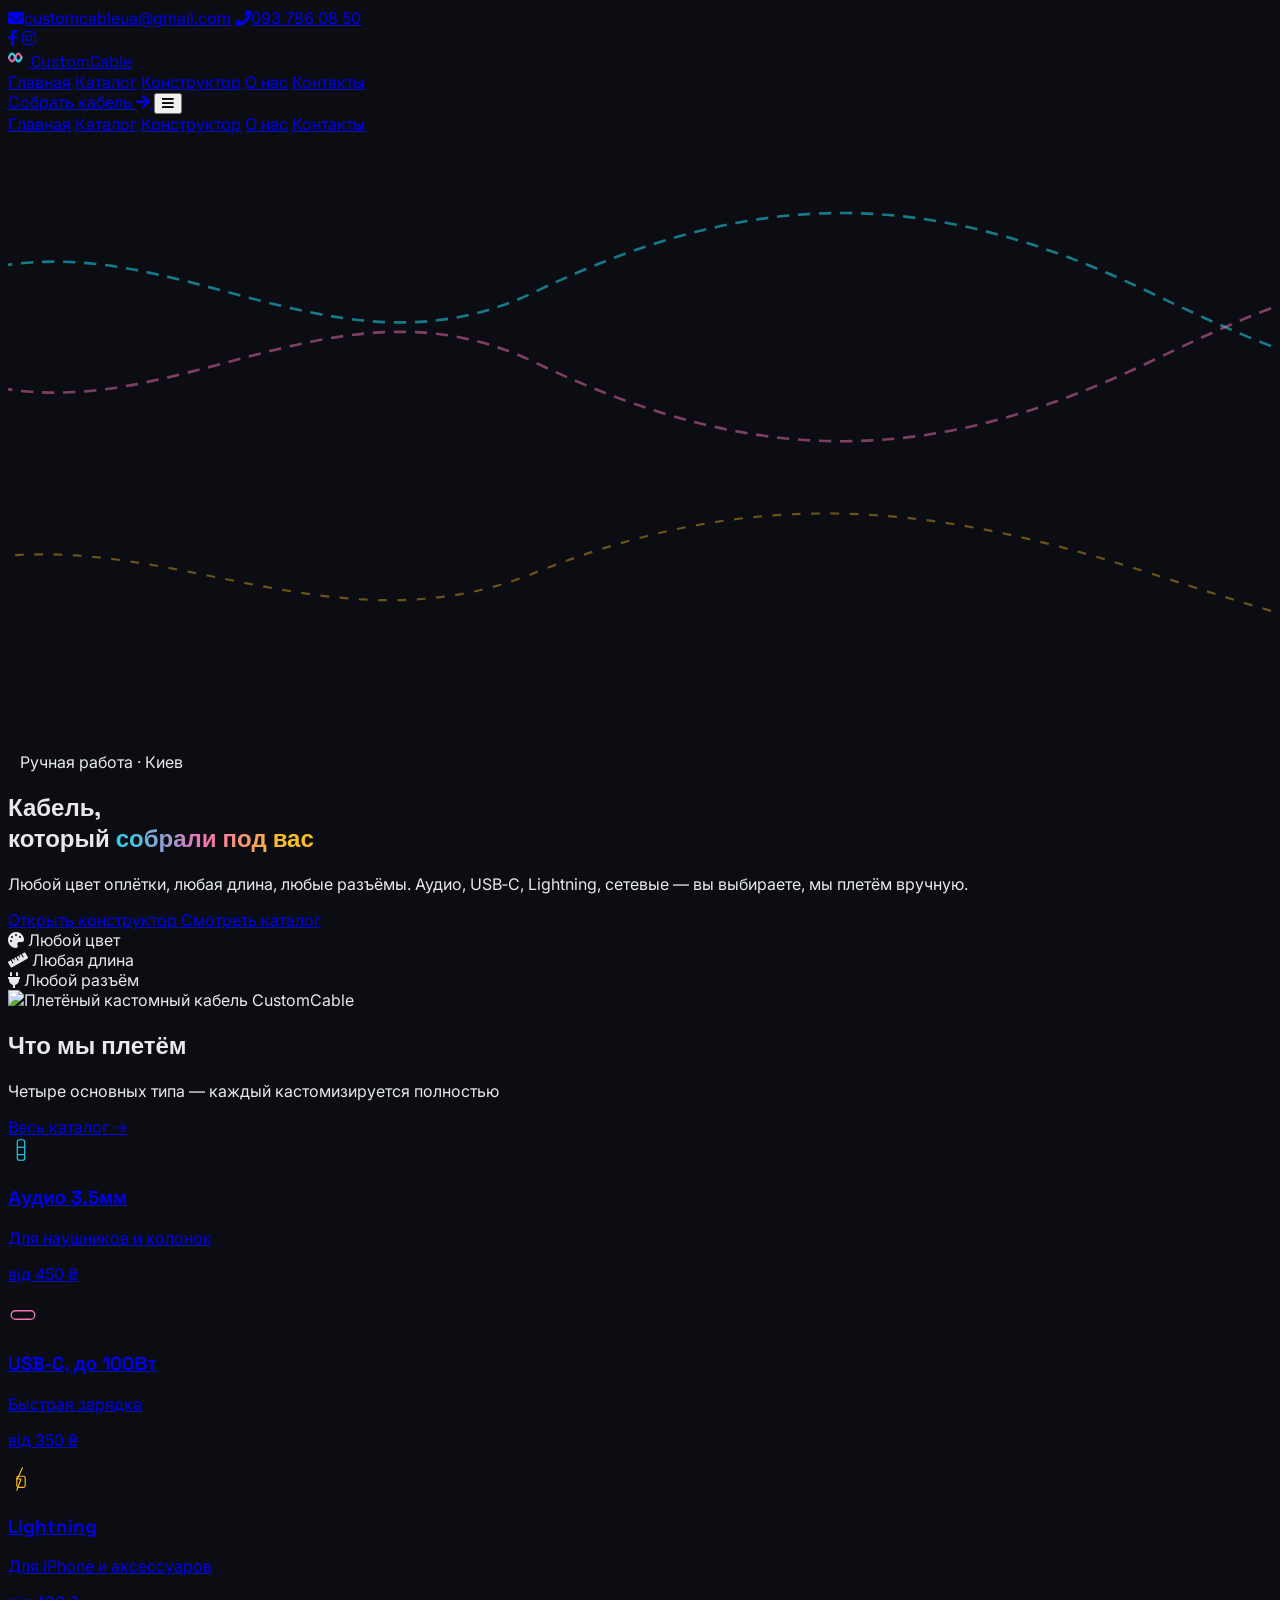
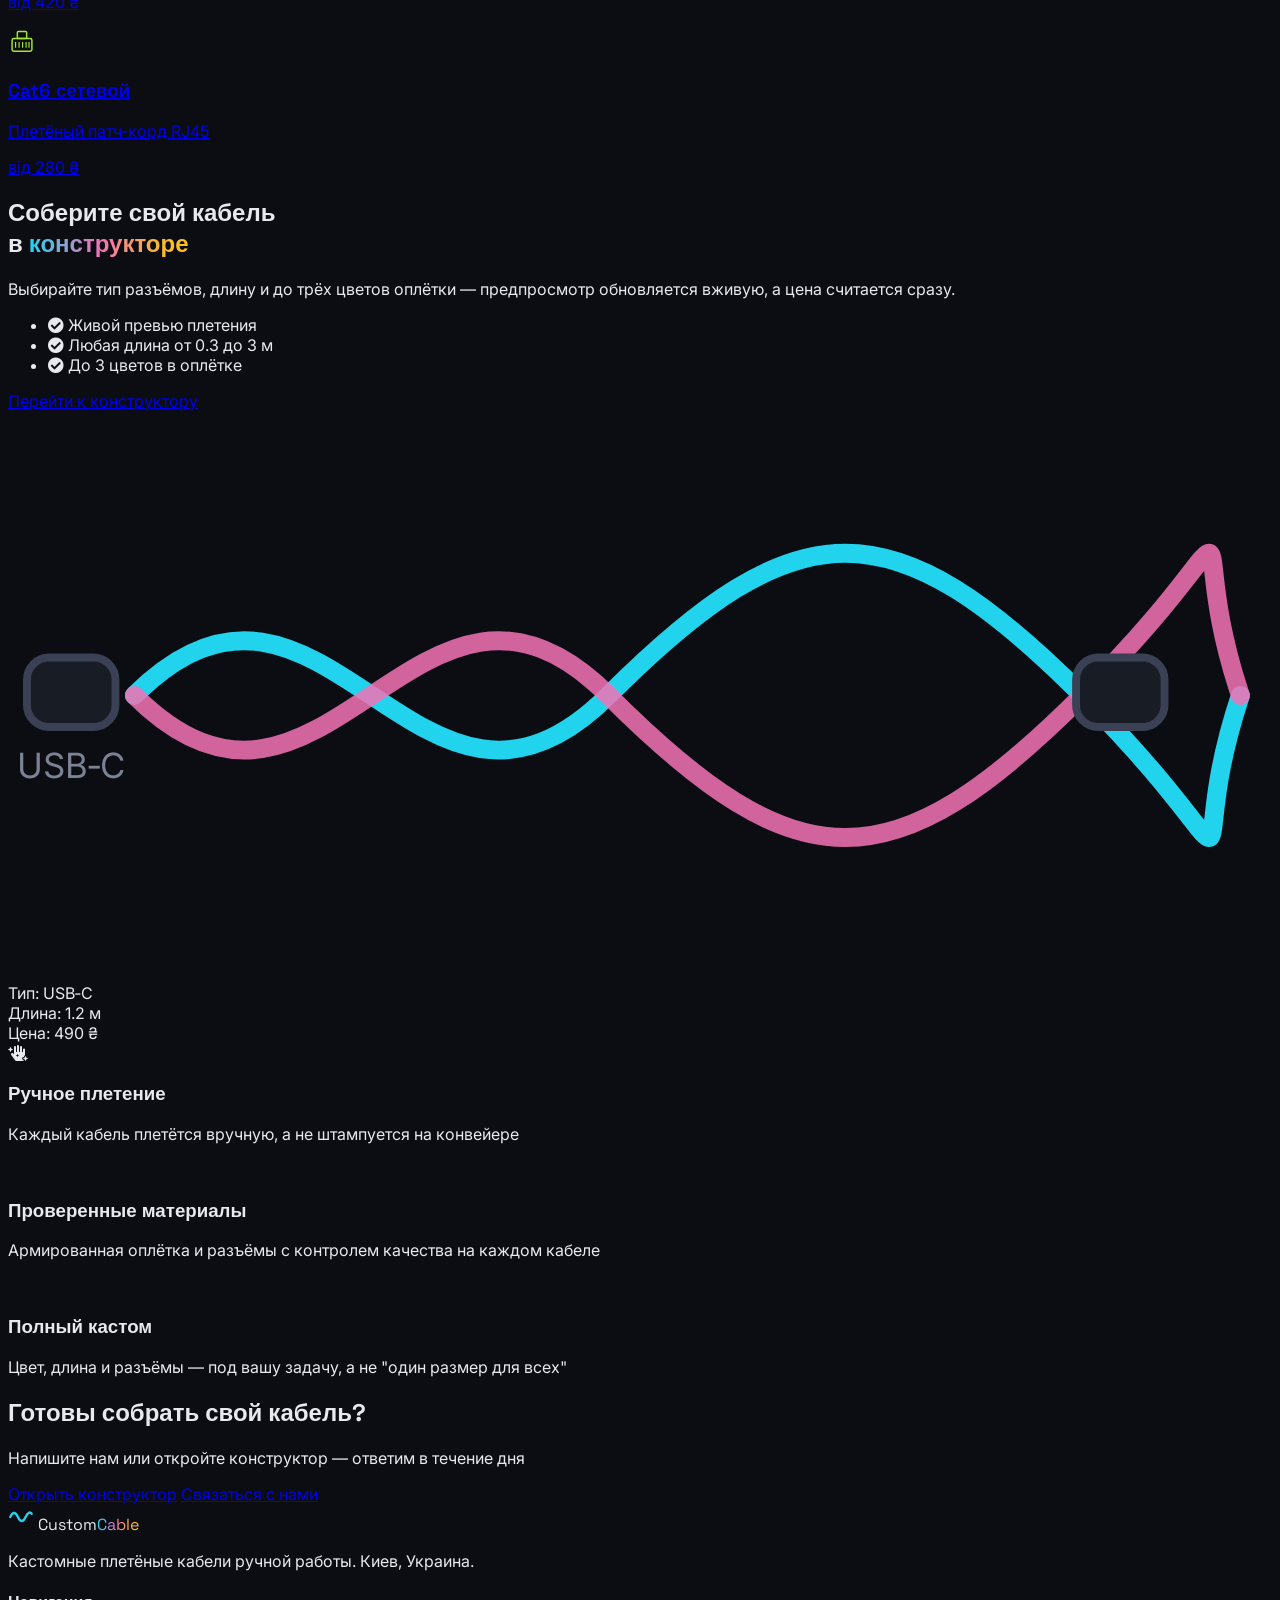
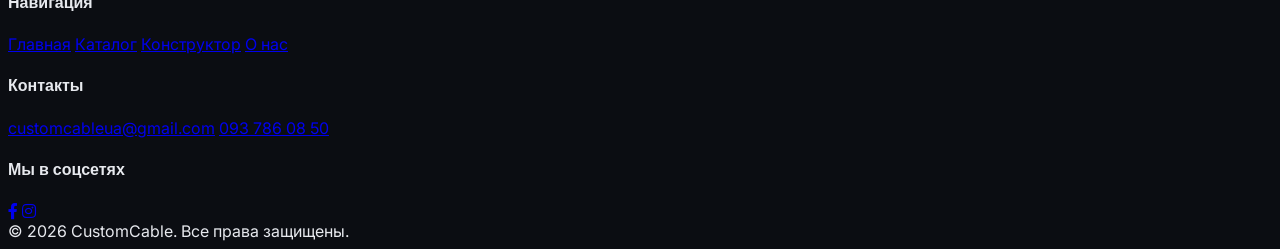
==== commit 112d1bf4: "Redesign logo, real connector icons, and a genuinely braided constructor preview - Logo: replaced th" ====
--- a/index.html
+++ b/index.html
@@ -89,12 +89,14 @@
   <!-- Nav -->
   <header x-data="{ mobileOpen:false }" class="sticky top-0 z-50 bg-ink/90 backdrop-blur border-b border-line/60">
     <nav class="max-w-7xl mx-auto px-6 h-20 flex items-center justify-between">
-      <a href="index.html" class="flex items-center gap-2">
-        <svg width="34" height="34" viewBox="0 0 34 34" fill="none" xmlns="http://www.w3.org/2000/svg">
-          <path d="M3 17c3-7 7-7 10 0s7 7 10 0 7-7 8-4" stroke="url(#navGrad)" stroke-width="3" stroke-linecap="round"/>
-          <defs><linearGradient id="navGrad" x1="0" y1="0" x2="34" y2="0"><stop stop-color="#22d3ee"/><stop offset="0.5" stop-color="#f472b6"/><stop offset="1" stop-color="#fbbf24"/></linearGradient></defs>
-        </svg>
-        <span class="font-heading font-bold text-xl text-white">Custom<span class="grad-text">Cable</span></span>
+      <a href="index.html" class="flex items-center gap-2.5">
+        <span class="w-9 h-9 rounded-xl bg-panel2 border border-line flex items-center justify-center shrink-0">
+          <svg width="19" height="19" viewBox="0 0 20 20" fill="none" xmlns="http://www.w3.org/2000/svg">
+            <path d="M1 10c2.2-5.5 4.4-5.5 6.6 0s4.4 5.5 6.6 0" stroke="#22d3ee" stroke-width="2.3" stroke-linecap="round"/>
+            <path d="M1 10c2.2 5.5 4.4 5.5 6.6 0s4.4-5.5 6.6 0" stroke="#f472b6" stroke-width="2.3" stroke-linecap="round" opacity="0.85"/>
+          </svg>
+        </span>
+        <span class="font-heading font-bold text-xl text-white">Custom<span class="text-cyan">Cable</span></span>
       </a>
       <div class="hidden lg:flex items-center gap-10 font-medium text-gray-300">
         <a href="index.html" class="text-white border-b-2 border-cyan pb-1">Главная</a>
@@ -103,7 +105,7 @@
         <a href="about.html" class="hover:text-white transition-colors">О нас</a>
         <a href="contact.html" class="hover:text-white transition-colors">Контакты</a>
       </div>
-      <a href="shop-single.html" class="hidden lg:inline-flex items-center gap-2 bg-gradient-to-r from-cyan via-magenta to-amber text-ink font-bold px-5 py-2.5 rounded-full hover:opacity-90 transition-opacity">
+      <a href="shop-single.html" class="hidden lg:inline-flex items-center gap-2 bg-cyan text-ink font-bold px-5 py-2.5 rounded-full hover:bg-white transition-colors">
         Собрать кабель <i class="fa fa-arrow-right text-xs"></i>
       </a>
       <button @click="mobileOpen=!mobileOpen" class="lg:hidden text-white p-2" aria-label="Меню">
@@ -143,7 +145,7 @@
           вы выбираете, мы плетём вручную.
         </p>
         <div class="flex flex-wrap gap-4 mt-8">
-          <a href="shop-single.html" class="bg-gradient-to-r from-cyan via-magenta to-amber text-ink font-bold px-7 py-3.5 rounded-full hover:opacity-90 transition-opacity shadow-lg shadow-magenta/10">
+          <a href="shop-single.html" class="bg-cyan text-ink font-bold px-7 py-3.5 rounded-full hover:bg-white transition-colors">
             Открыть конструктор
           </a>
           <a href="shop.html" class="border border-line text-white font-semibold px-7 py-3.5 rounded-full hover:border-gray-400 transition-colors">
@@ -177,25 +179,50 @@
 
     <div class="grid md:grid-cols-2 lg:grid-cols-4 gap-6">
       <a href="shop-single.html?type=audio" class="card-hover bg-panel border border-line rounded-2xl p-6 block">
-        <svg viewBox="0 0 64 32" class="w-full h-16 mb-4"><path d="M2 16 Q 12 2, 22 16 T 42 16 T 62 16" stroke="#22d3ee" stroke-width="3" fill="none" stroke-linecap="round"/><circle cx="2" cy="16" r="3" fill="#22d3ee"/><circle cx="62" cy="16" r="3" fill="#22d3ee"/></svg>
+        <div class="w-14 h-14 rounded-2xl bg-panel2 border border-line flex items-center justify-center mb-4">
+          <svg width="26" height="26" viewBox="0 0 34 56" fill="none" xmlns="http://www.w3.org/2000/svg">
+            <rect x="9" y="6" width="16" height="44" rx="5" fill="none" stroke="#22d3ee" stroke-width="2.5"/>
+            <line x1="9" y1="22" x2="25" y2="22" stroke="#22d3ee" stroke-width="2.5"/>
+            <line x1="9" y1="38" x2="25" y2="38" stroke="#22d3ee" stroke-width="2.5"/>
+          </svg>
+        </div>
         <h3 class="font-heading font-bold text-white text-lg">Аудио 3.5мм</h3>
         <p class="text-gray-400 text-sm mt-1">Для наушников и колонок</p>
         <p class="text-cyan font-semibold mt-3">від 450 ₴</p>
       </a>
       <a href="shop-single.html?type=usbc" class="card-hover bg-panel border border-line rounded-2xl p-6 block">
-        <svg viewBox="0 0 64 32" class="w-full h-16 mb-4"><path d="M2 16 Q 12 30, 22 16 T 42 16 T 62 16" stroke="#f472b6" stroke-width="3" fill="none" stroke-linecap="round"/><circle cx="2" cy="16" r="3" fill="#f472b6"/><circle cx="62" cy="16" r="3" fill="#f472b6"/></svg>
+        <div class="w-14 h-14 rounded-2xl bg-panel2 border border-line flex items-center justify-center mb-4">
+          <svg width="30" height="30" viewBox="0 0 56 34" fill="none" xmlns="http://www.w3.org/2000/svg">
+            <rect x="6" y="9" width="44" height="16" rx="8" fill="none" stroke="#f472b6" stroke-width="2.5"/>
+          </svg>
+        </div>
         <h3 class="font-heading font-bold text-white text-lg">USB‑C, до 100Вт</h3>
         <p class="text-gray-400 text-sm mt-1">Быстрая зарядка</p>
         <p class="text-magenta font-semibold mt-3">від 350 ₴</p>
       </a>
       <a href="shop-single.html?type=lightning" class="card-hover bg-panel border border-line rounded-2xl p-6 block">
-        <svg viewBox="0 0 64 32" class="w-full h-16 mb-4"><path d="M2 16 Q 12 2, 22 16 T 42 16 T 62 16" stroke="#fbbf24" stroke-width="3" fill="none" stroke-linecap="round"/><circle cx="2" cy="16" r="3" fill="#fbbf24"/><circle cx="62" cy="16" r="3" fill="#fbbf24"/></svg>
+        <div class="w-14 h-14 rounded-2xl bg-panel2 border border-line flex items-center justify-center mb-4">
+          <svg width="26" height="26" viewBox="0 0 34 56" fill="none" xmlns="http://www.w3.org/2000/svg">
+            <rect x="8" y="22" width="18" height="24" rx="4" fill="none" stroke="#fbbf24" stroke-width="2.5"/>
+            <path d="M20 4 L9 28 L17 28 L8 52" fill="none" stroke="#fbbf24" stroke-width="2.5" stroke-linecap="round" stroke-linejoin="round"/>
+          </svg>
+        </div>
         <h3 class="font-heading font-bold text-white text-lg">Lightning</h3>
         <p class="text-gray-400 text-sm mt-1">Для iPhone и аксессуаров</p>
         <p class="text-amber font-semibold mt-3">від 420 ₴</p>
       </a>
       <a href="shop-single.html?type=network" class="card-hover bg-panel border border-line rounded-2xl p-6 block">
-        <svg viewBox="0 0 64 32" class="w-full h-16 mb-4"><path d="M2 16 Q 12 30, 22 16 T 42 16 T 62 16" stroke="#a3e635" stroke-width="3" fill="none" stroke-linecap="round"/><circle cx="2" cy="16" r="3" fill="#a3e635"/><circle cx="62" cy="16" r="3" fill="#a3e635"/></svg>
+        <div class="w-14 h-14 rounded-2xl bg-panel2 border border-line flex items-center justify-center mb-4">
+          <svg width="28" height="28" viewBox="0 0 48 40" fill="none" xmlns="http://www.w3.org/2000/svg">
+            <rect x="7" y="14" width="34" height="22" rx="3" fill="none" stroke="#a3e635" stroke-width="2.5"/>
+            <rect x="16" y="2" width="16" height="12" rx="1.5" fill="none" stroke="#a3e635" stroke-width="2.5"/>
+            <line x1="13" y1="20" x2="13" y2="30" stroke="#a3e635" stroke-width="2"/>
+            <line x1="19" y1="20" x2="19" y2="30" stroke="#a3e635" stroke-width="2"/>
+            <line x1="25" y1="20" x2="25" y2="30" stroke="#a3e635" stroke-width="2"/>
+            <line x1="31" y1="20" x2="31" y2="30" stroke="#a3e635" stroke-width="2"/>
+            <line x1="36" y1="20" x2="36" y2="30" stroke="#a3e635" stroke-width="2"/>
+          </svg>
+        </div>
         <h3 class="font-heading font-bold text-white text-lg">Cat6 сетевой</h3>
         <p class="text-gray-400 text-sm mt-1">Плетёный патч‑корд RJ45</p>
         <p class="text-lime font-semibold mt-3">від 280 ₴</p>
@@ -219,17 +246,21 @@
           <li class="flex items-center gap-3"><i class="fa fa-check-circle text-magenta"></i> Любая длина от 0.3 до 3 м</li>
           <li class="flex items-center gap-3"><i class="fa fa-check-circle text-amber"></i> До 3 цветов в оплётке</li>
         </ul>
-        <a href="shop-single.html" class="inline-flex mt-8 bg-gradient-to-r from-cyan via-magenta to-amber text-ink font-bold px-7 py-3.5 rounded-full hover:opacity-90 transition-opacity">
+        <a href="shop-single.html" class="inline-flex mt-8 bg-cyan text-ink font-bold px-7 py-3.5 rounded-full hover:bg-white transition-colors">
           Перейти к конструктору
         </a>
       </div>
       <div class="bg-panel border border-line rounded-3xl p-6">
         <svg viewBox="0 0 400 180" class="w-full">
-          <path d="M10 90 C 80 20, 140 160, 210 90 S 320 20, 390 90" stroke="#22d3ee" stroke-width="6" fill="none" stroke-linecap="round"/>
-          <path d="M10 90 C 80 160, 140 20, 210 90 S 320 160, 390 90" stroke="#f472b6" stroke-width="6" fill="none" stroke-linecap="round" opacity="0.85"/>
-          <path d="M10 90 C 80 60, 140 120, 210 90 S 320 60, 390 90" stroke="#fbbf24" stroke-width="4" fill="none" stroke-linecap="round" opacity="0.7"/>
-          <circle cx="10" cy="90" r="9" fill="#181c25" stroke="#3a4155" stroke-width="2"/>
-          <circle cx="390" cy="90" r="9" fill="#181c25" stroke="#3a4155" stroke-width="2"/>
+          <path d="M40 90 C 100 30, 130 150, 190 90 S 280 30, 340 90 S 370 150, 390 90" stroke="#22d3ee" stroke-width="6" fill="none" stroke-linecap="round"/>
+          <path d="M40 90 C 100 150, 130 30, 190 90 S 280 150, 340 90 S 370 30, 390 90" stroke="#f472b6" stroke-width="6" fill="none" stroke-linecap="round" opacity="0.85"/>
+          <g transform="translate(6,74)">
+            <rect x="0" y="4" width="28" height="22" rx="7" fill="#181c25" stroke="#3a4155" stroke-width="2.5"/>
+            <text x="14" y="42" text-anchor="middle" font-size="11" fill="#7a8294" font-family="Inter, sans-serif">USB‑C</text>
+          </g>
+          <g transform="translate(366,74) scale(-1,1)">
+            <rect x="0" y="4" width="28" height="22" rx="7" fill="#181c25" stroke="#3a4155" stroke-width="2.5"/>
+          </g>
         </svg>
         <div class="grid grid-cols-3 gap-3 mt-4 text-center text-sm text-gray-400">
           <div class="bg-panel2 rounded-xl py-3">Тип: <span class="text-white font-semibold">USB‑C</span></div>
@@ -265,7 +296,7 @@
       <h2 class="font-heading font-bold text-3xl lg:text-4xl text-white relative">Готовы собрать свой кабель?</h2>
       <p class="text-gray-400 mt-3 relative">Напишите нам или откройте конструктор — ответим в течение дня</p>
       <div class="flex flex-wrap justify-center gap-4 mt-8 relative">
-        <a href="shop-single.html" class="bg-gradient-to-r from-cyan via-magenta to-amber text-ink font-bold px-7 py-3.5 rounded-full hover:opacity-90 transition-opacity">Открыть конструктор</a>
+        <a href="shop-single.html" class="bg-cyan text-ink font-bold px-7 py-3.5 rounded-full hover:bg-white transition-colors">Открыть конструктор</a>
         <a href="contact.html" class="border border-line text-white font-semibold px-7 py-3.5 rounded-full hover:border-gray-400 transition-colors">Связаться с нами</a>
       </div>
     </div>
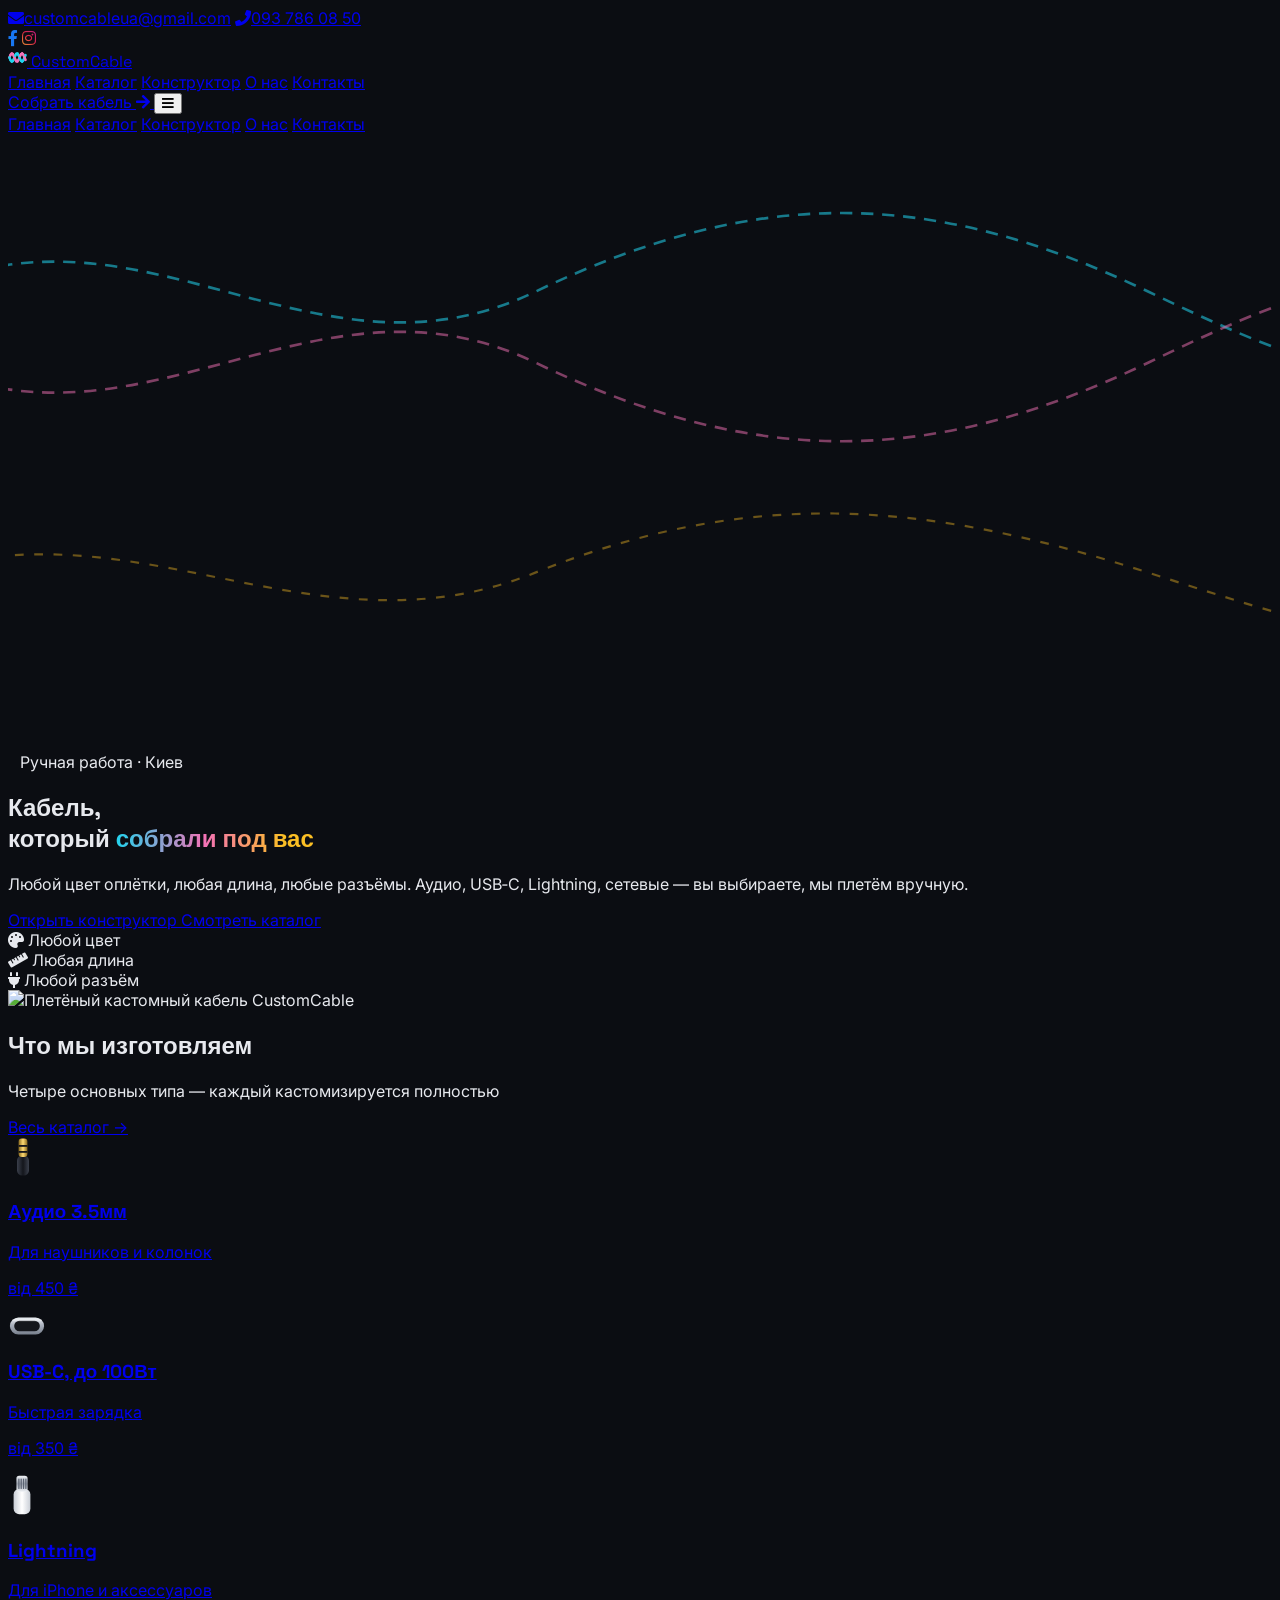
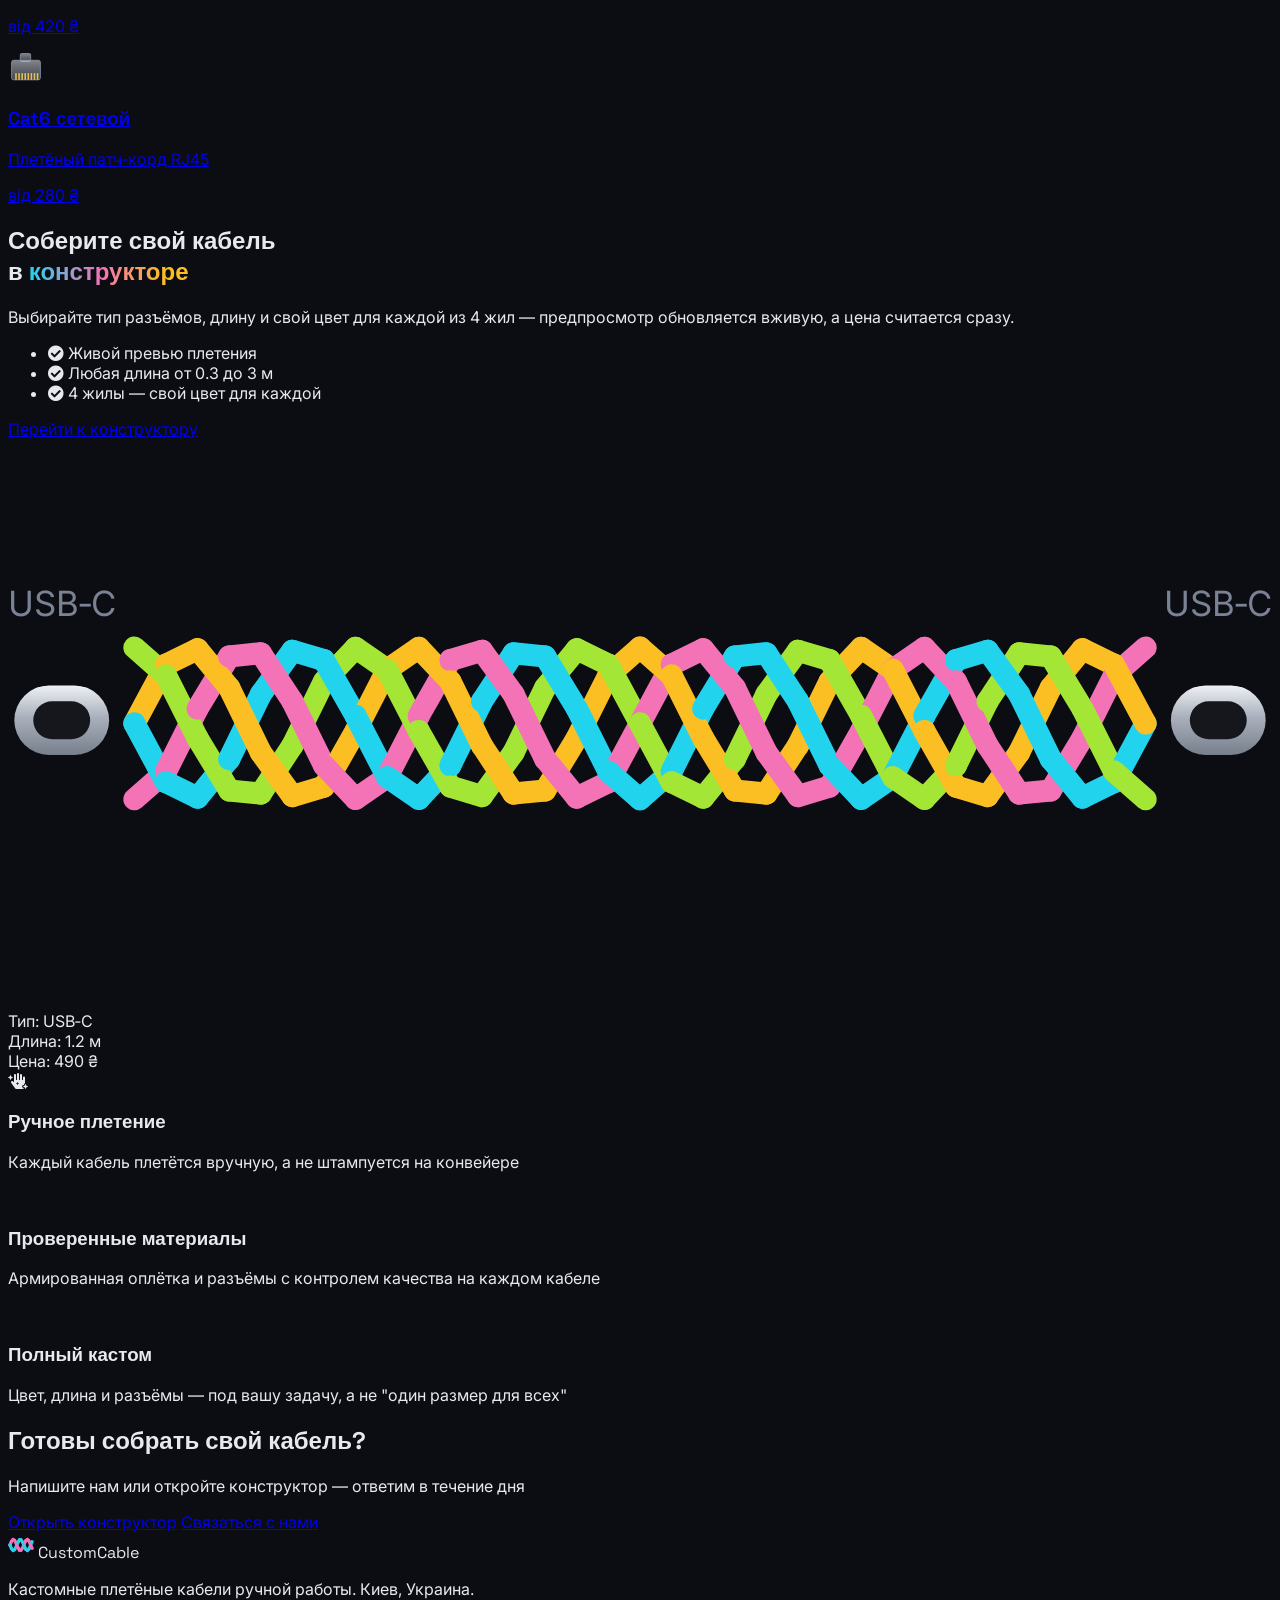
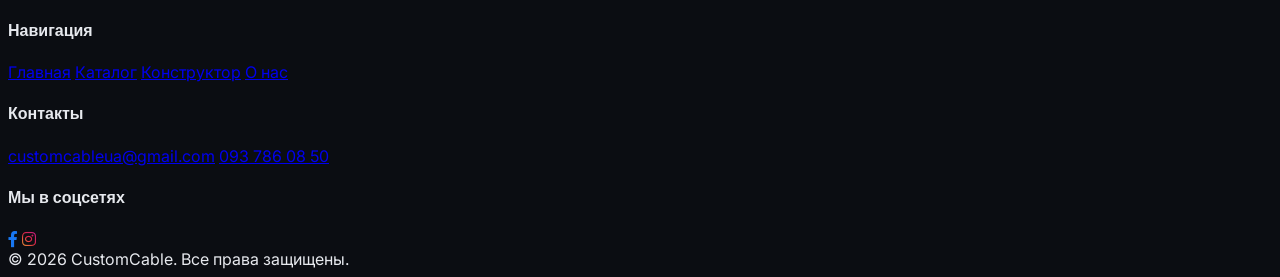
==== commit c0f0ae3d: "Real twisted-strand braid, realistic connector icons, 4-strand color picker, brand social icons - Ho" ====
--- a/index.html
+++ b/index.html
@@ -80,8 +80,8 @@
         <a href="tel:+380937860850" class="hover:text-white transition-colors"><i class="fa fa-phone mr-2"></i>093 786 08 50</a>
       </div>
       <div class="flex items-center gap-4">
-        <a href="https://www.facebook.com/customcable.com.ua" target="_blank" rel="nofollow" class="hover:text-white transition-colors"><i class="fab fa-facebook-f"></i></a>
-        <a href="https://www.instagram.com/customcable.com.ua" target="_blank" class="hover:text-white transition-colors"><i class="fab fa-instagram"></i></a>
+        <a href="https://www.facebook.com/customcable.com.ua" target="_blank" rel="nofollow" class="hover:text-white transition-colors"><i class="fab fa-facebook-f" style="color:#1877F2;"></i></a>
+        <a href="https://www.instagram.com/customcable.com.ua" target="_blank" class="hover:text-white transition-colors"><i class="fab fa-instagram" style="background:linear-gradient(45deg,#f09433 0%,#e6683c 25%,#dc2743 50%,#cc2366 75%,#bc1888 100%);-webkit-background-clip:text;background-clip:text;color:transparent;"></i></a>
       </div>
     </div>
   </div>
@@ -92,8 +92,34 @@
       <a href="index.html" class="flex items-center gap-2.5">
         <span class="w-9 h-9 rounded-xl bg-panel2 border border-line flex items-center justify-center shrink-0">
           <svg width="19" height="19" viewBox="0 0 20 20" fill="none" xmlns="http://www.w3.org/2000/svg">
-            <path d="M1 10c2.2-5.5 4.4-5.5 6.6 0s4.4 5.5 6.6 0" stroke="#22d3ee" stroke-width="2.3" stroke-linecap="round"/>
-            <path d="M1 10c2.2 5.5 4.4 5.5 6.6 0s4.4-5.5 6.6 0" stroke="#f472b6" stroke-width="2.3" stroke-linecap="round" opacity="0.85"/>
+            <line x1="1.50" y1="10.00" x2="2.71" y2="7.17" stroke="#f472b6" stroke-width="2.6" stroke-linecap="round"/>
+              <line x1="1.50" y1="10.00" x2="2.71" y2="12.83" stroke="#22d3ee" stroke-width="2.6" stroke-linecap="round"/>
+              <line x1="2.71" y1="7.17" x2="3.93" y2="5.74" stroke="#f472b6" stroke-width="2.6" stroke-linecap="round"/>
+              <line x1="2.71" y1="12.83" x2="3.93" y2="14.26" stroke="#22d3ee" stroke-width="2.6" stroke-linecap="round"/>
+              <line x1="3.93" y1="14.26" x2="5.14" y2="13.59" stroke="#22d3ee" stroke-width="2.6" stroke-linecap="round"/>
+              <line x1="3.93" y1="5.74" x2="5.14" y2="6.41" stroke="#f472b6" stroke-width="2.6" stroke-linecap="round"/>
+              <line x1="5.14" y1="13.59" x2="6.36" y2="11.14" stroke="#22d3ee" stroke-width="2.6" stroke-linecap="round"/>
+              <line x1="5.14" y1="6.41" x2="6.36" y2="8.86" stroke="#f472b6" stroke-width="2.6" stroke-linecap="round"/>
+              <line x1="6.36" y1="11.14" x2="7.57" y2="8.13" stroke="#22d3ee" stroke-width="2.6" stroke-linecap="round"/>
+              <line x1="6.36" y1="8.86" x2="7.57" y2="11.87" stroke="#f472b6" stroke-width="2.6" stroke-linecap="round"/>
+              <line x1="7.57" y1="8.13" x2="8.79" y2="6.05" stroke="#22d3ee" stroke-width="2.6" stroke-linecap="round"/>
+              <line x1="7.57" y1="11.87" x2="8.79" y2="13.95" stroke="#f472b6" stroke-width="2.6" stroke-linecap="round"/>
+              <line x1="8.79" y1="6.05" x2="10.00" y2="5.91" stroke="#22d3ee" stroke-width="2.6" stroke-linecap="round"/>
+              <line x1="8.79" y1="13.95" x2="10.00" y2="14.09" stroke="#f472b6" stroke-width="2.6" stroke-linecap="round"/>
+              <line x1="10.00" y1="14.09" x2="11.21" y2="12.21" stroke="#f472b6" stroke-width="2.6" stroke-linecap="round"/>
+              <line x1="10.00" y1="5.91" x2="11.21" y2="7.79" stroke="#22d3ee" stroke-width="2.6" stroke-linecap="round"/>
+              <line x1="11.21" y1="12.21" x2="12.43" y2="9.23" stroke="#f472b6" stroke-width="2.6" stroke-linecap="round"/>
+              <line x1="11.21" y1="7.79" x2="12.43" y2="10.77" stroke="#22d3ee" stroke-width="2.6" stroke-linecap="round"/>
+              <line x1="12.43" y1="9.23" x2="13.64" y2="6.64" stroke="#f472b6" stroke-width="2.6" stroke-linecap="round"/>
+              <line x1="12.43" y1="10.77" x2="13.64" y2="13.36" stroke="#22d3ee" stroke-width="2.6" stroke-linecap="round"/>
+              <line x1="13.64" y1="6.64" x2="14.86" y2="5.70" stroke="#f472b6" stroke-width="2.6" stroke-linecap="round"/>
+              <line x1="13.64" y1="13.36" x2="14.86" y2="14.30" stroke="#22d3ee" stroke-width="2.6" stroke-linecap="round"/>
+              <line x1="14.86" y1="14.30" x2="16.07" y2="13.11" stroke="#22d3ee" stroke-width="2.6" stroke-linecap="round"/>
+              <line x1="14.86" y1="5.70" x2="16.07" y2="6.89" stroke="#f472b6" stroke-width="2.6" stroke-linecap="round"/>
+              <line x1="16.07" y1="13.11" x2="17.29" y2="10.39" stroke="#22d3ee" stroke-width="2.6" stroke-linecap="round"/>
+              <line x1="16.07" y1="6.89" x2="17.29" y2="9.61" stroke="#f472b6" stroke-width="2.6" stroke-linecap="round"/>
+              <line x1="17.29" y1="10.39" x2="18.50" y2="7.47" stroke="#22d3ee" stroke-width="2.6" stroke-linecap="round"/>
+              <line x1="17.29" y1="9.61" x2="18.50" y2="12.53" stroke="#f472b6" stroke-width="2.6" stroke-linecap="round"/>
           </svg>
         </span>
         <span class="font-heading font-bold text-xl text-white">Custom<span class="text-cyan">Cable</span></span>
@@ -171,7 +197,7 @@
   <section class="max-w-7xl mx-auto px-6 py-20">
     <div class="flex items-end justify-between mb-10 flex-wrap gap-4">
       <div>
-        <h2 class="font-heading font-bold text-3xl text-white">Что мы плетём</h2>
+        <h2 class="font-heading font-bold text-3xl text-white">Что мы изготовляем</h2>
         <p class="text-gray-400 mt-2">Четыре основных типа — каждый кастомизируется полностью</p>
       </div>
       <a href="shop.html" class="text-cyan font-semibold hover:text-white transition-colors">Весь каталог →</a>
@@ -179,11 +205,20 @@
 
     <div class="grid md:grid-cols-2 lg:grid-cols-4 gap-6">
       <a href="shop-single.html?type=audio" class="card-hover bg-panel border border-line rounded-2xl p-6 block">
-        <div class="w-14 h-14 rounded-2xl bg-panel2 border border-line flex items-center justify-center mb-4">
-          <svg width="26" height="26" viewBox="0 0 34 56" fill="none" xmlns="http://www.w3.org/2000/svg">
-            <rect x="9" y="6" width="16" height="44" rx="5" fill="none" stroke="#22d3ee" stroke-width="2.5"/>
-            <line x1="9" y1="22" x2="25" y2="22" stroke="#22d3ee" stroke-width="2.5"/>
-            <line x1="9" y1="38" x2="25" y2="38" stroke="#22d3ee" stroke-width="2.5"/>
+        <div class="w-16 h-16 rounded-2xl bg-panel2 border border-line flex items-center justify-center mb-4">
+          <svg width="30" height="40" viewBox="0 0 60 100" xmlns="http://www.w3.org/2000/svg">
+            <defs>
+              <linearGradient id="dkBody-hm-audio" x1="0" y1="0" x2="1" y2="0">
+                <stop offset="0" stop-color="#3a3f4b"/><stop offset=".5" stop-color="#14161c"/><stop offset="1" stop-color="#3a3f4b"/>
+              </linearGradient>
+              <linearGradient id="gdTip-hm-audio" x1="0" y1="0" x2="1" y2="0">
+                <stop offset="0" stop-color="#8a6a1e"/><stop offset=".45" stop-color="#f3cf6b"/><stop offset=".55" stop-color="#f3cf6b"/><stop offset="1" stop-color="#8a6a1e"/>
+              </linearGradient>
+            </defs>
+            <rect x="15" y="46" width="30" height="50" rx="13" fill="url(#dkBody-hm-audio)"/>
+            <rect x="19" y="4" width="22" height="46" rx="8" fill="url(#gdTip-hm-audio)"/>
+            <rect x="19" y="20" width="22" height="4.5" fill="#15161c"/>
+            <rect x="19" y="35" width="22" height="4.5" fill="#15161c"/>
           </svg>
         </div>
         <h3 class="font-heading font-bold text-white text-lg">Аудио 3.5мм</h3>
@@ -191,9 +226,16 @@
         <p class="text-cyan font-semibold mt-3">від 450 ₴</p>
       </a>
       <a href="shop-single.html?type=usbc" class="card-hover bg-panel border border-line rounded-2xl p-6 block">
-        <div class="w-14 h-14 rounded-2xl bg-panel2 border border-line flex items-center justify-center mb-4">
-          <svg width="30" height="30" viewBox="0 0 56 34" fill="none" xmlns="http://www.w3.org/2000/svg">
-            <rect x="6" y="9" width="44" height="16" rx="8" fill="none" stroke="#f472b6" stroke-width="2.5"/>
+        <div class="w-16 h-16 rounded-2xl bg-panel2 border border-line flex items-center justify-center mb-4">
+          <svg width="38" height="24" viewBox="0 0 80 50" xmlns="http://www.w3.org/2000/svg">
+            <defs>
+              <linearGradient id="mtl-hm-usbc" x1="0" y1="0" x2="0" y2="1">
+                <stop offset="0" stop-color="#eef1f5"/><stop offset=".45" stop-color="#aab1bd"/><stop offset="1" stop-color="#777f8c"/>
+              </linearGradient>
+            </defs>
+            <rect x="4" y="7" width="72" height="36" rx="18" fill="url(#mtl-hm-usbc)"/>
+            <rect x="13" y="14" width="54" height="22" rx="11" fill="#15171c"/>
+            <rect x="9" y="10" width="62" height="5" rx="2.5" fill="#ffffff" opacity=".35"/>
           </svg>
         </div>
         <h3 class="font-heading font-bold text-white text-lg">USB‑C, до 100Вт</h3>
@@ -201,10 +243,22 @@
         <p class="text-magenta font-semibold mt-3">від 350 ₴</p>
       </a>
       <a href="shop-single.html?type=lightning" class="card-hover bg-panel border border-line rounded-2xl p-6 block">
-        <div class="w-14 h-14 rounded-2xl bg-panel2 border border-line flex items-center justify-center mb-4">
-          <svg width="26" height="26" viewBox="0 0 34 56" fill="none" xmlns="http://www.w3.org/2000/svg">
-            <rect x="8" y="22" width="18" height="24" rx="4" fill="none" stroke="#fbbf24" stroke-width="2.5"/>
-            <path d="M20 4 L9 28 L17 28 L8 52" fill="none" stroke="#fbbf24" stroke-width="2.5" stroke-linecap="round" stroke-linejoin="round"/>
+        <div class="w-16 h-16 rounded-2xl bg-panel2 border border-line flex items-center justify-center mb-4">
+          <svg width="28" height="42" viewBox="0 0 50 90" xmlns="http://www.w3.org/2000/svg">
+            <defs>
+              <linearGradient id="wht-hm-light" x1="0" y1="0" x2="1" y2="0">
+                <stop offset="0" stop-color="#c9ced6"/><stop offset=".5" stop-color="#ffffff"/><stop offset="1" stop-color="#c9ced6"/>
+              </linearGradient>
+              <linearGradient id="mtl2-hm-light" x1="0" y1="0" x2="0" y2="1">
+                <stop offset="0" stop-color="#eef1f5"/><stop offset=".5" stop-color="#9aa1ad"/><stop offset="1" stop-color="#eef1f5"/>
+              </linearGradient>
+            </defs>
+            <rect x="7" y="32" width="36" height="54" rx="12" fill="url(#wht-hm-light)"/>
+            <rect x="13" y="4" width="24" height="34" rx="6" fill="url(#mtl2-hm-light)"/>
+            <rect x="17" y="10" width="2.6" height="22" fill="#5b6372"/>
+            <rect x="22" y="10" width="2.6" height="22" fill="#5b6372"/>
+            <rect x="27" y="10" width="2.6" height="22" fill="#5b6372"/>
+            <rect x="32" y="10" width="2.6" height="22" fill="#5b6372"/>
           </svg>
         </div>
         <h3 class="font-heading font-bold text-white text-lg">Lightning</h3>
@@ -212,15 +266,23 @@
         <p class="text-amber font-semibold mt-3">від 420 ₴</p>
       </a>
       <a href="shop-single.html?type=network" class="card-hover bg-panel border border-line rounded-2xl p-6 block">
-        <div class="w-14 h-14 rounded-2xl bg-panel2 border border-line flex items-center justify-center mb-4">
-          <svg width="28" height="28" viewBox="0 0 48 40" fill="none" xmlns="http://www.w3.org/2000/svg">
-            <rect x="7" y="14" width="34" height="22" rx="3" fill="none" stroke="#a3e635" stroke-width="2.5"/>
-            <rect x="16" y="2" width="16" height="12" rx="1.5" fill="none" stroke="#a3e635" stroke-width="2.5"/>
-            <line x1="13" y1="20" x2="13" y2="30" stroke="#a3e635" stroke-width="2"/>
-            <line x1="19" y1="20" x2="19" y2="30" stroke="#a3e635" stroke-width="2"/>
-            <line x1="25" y1="20" x2="25" y2="30" stroke="#a3e635" stroke-width="2"/>
-            <line x1="31" y1="20" x2="31" y2="30" stroke="#a3e635" stroke-width="2"/>
-            <line x1="36" y1="20" x2="36" y2="30" stroke="#a3e635" stroke-width="2"/>
+        <div class="w-16 h-16 rounded-2xl bg-panel2 border border-line flex items-center justify-center mb-4">
+          <svg width="36" height="32" viewBox="0 0 70 60" xmlns="http://www.w3.org/2000/svg">
+            <defs>
+              <linearGradient id="clr-hm-net" x1="0" y1="0" x2="0" y2="1">
+                <stop offset="0" stop-color="#e3e7ee" stop-opacity=".55"/><stop offset="1" stop-color="#aab1bd" stop-opacity=".35"/>
+              </linearGradient>
+            </defs>
+            <rect x="24" y="2" width="20" height="15" rx="2" fill="url(#clr-hm-net)" stroke="#8b93a5" stroke-width="1.6"/>
+            <rect x="7" y="15" width="56" height="38" rx="4" fill="url(#clr-hm-net)" stroke="#8b93a5" stroke-width="1.6"/>
+            <rect x="14" y="40" width="3" height="13" fill="#e8c158"/>
+            <rect x="20" y="40" width="3" height="13" fill="#e8c158"/>
+            <rect x="26" y="40" width="3" height="13" fill="#e8c158"/>
+            <rect x="32" y="40" width="3" height="13" fill="#e8c158"/>
+            <rect x="38" y="40" width="3" height="13" fill="#e8c158"/>
+            <rect x="44" y="40" width="3" height="13" fill="#e8c158"/>
+            <rect x="50" y="40" width="3" height="13" fill="#e8c158"/>
+            <rect x="56" y="40" width="3" height="13" fill="#e8c158"/>
           </svg>
         </div>
         <h3 class="font-heading font-bold text-white text-lg">Cat6 сетевой</h3>
@@ -238,13 +300,13 @@
           Соберите свой кабель<br/>в <span class="grad-text">конструкторе</span>
         </h2>
         <p class="text-gray-400 mt-4 max-w-lg">
-          Выбирайте тип разъёмов, длину и до трёх цветов оплётки — предпросмотр
+          Выбирайте тип разъёмов, длину и свой цвет для каждой из 4 жил — предпросмотр
           обновляется вживую, а цена считается сразу.
         </p>
         <ul class="mt-6 space-y-3 text-gray-300">
           <li class="flex items-center gap-3"><i class="fa fa-check-circle text-cyan"></i> Живой превью плетения</li>
           <li class="flex items-center gap-3"><i class="fa fa-check-circle text-magenta"></i> Любая длина от 0.3 до 3 м</li>
-          <li class="flex items-center gap-3"><i class="fa fa-check-circle text-amber"></i> До 3 цветов в оплётке</li>
+          <li class="flex items-center gap-3"><i class="fa fa-check-circle text-amber"></i> 4 жилы — свой цвет для каждой</li>
         </ul>
         <a href="shop-single.html" class="inline-flex mt-8 bg-cyan text-ink font-bold px-7 py-3.5 rounded-full hover:bg-white transition-colors">
           Перейти к конструктору
@@ -252,15 +314,149 @@
       </div>
       <div class="bg-panel border border-line rounded-3xl p-6">
         <svg viewBox="0 0 400 180" class="w-full">
-          <path d="M40 90 C 100 30, 130 150, 190 90 S 280 30, 340 90 S 370 150, 390 90" stroke="#22d3ee" stroke-width="6" fill="none" stroke-linecap="round"/>
-          <path d="M40 90 C 100 150, 130 30, 190 90 S 280 150, 340 90 S 370 30, 390 90" stroke="#f472b6" stroke-width="6" fill="none" stroke-linecap="round" opacity="0.85"/>
-          <g transform="translate(6,74)">
-            <rect x="0" y="4" width="28" height="22" rx="7" fill="#181c25" stroke="#3a4155" stroke-width="2.5"/>
-            <text x="14" y="42" text-anchor="middle" font-size="11" fill="#7a8294" font-family="Inter, sans-serif">USB‑C</text>
+          <defs>
+            <linearGradient id="mtl-teaser-usbc" x1="0" y1="0" x2="0" y2="1">
+              <stop offset="0" stop-color="#eef1f5"/><stop offset=".45" stop-color="#aab1bd"/><stop offset="1" stop-color="#777f8c"/>
+            </linearGradient>
+          </defs>
+          <line x1="40.0" y1="90.0" x2="50.0" y2="71.4" stroke="#fbbf24" stroke-width="7" stroke-linecap="round"/>
+          <line x1="40.0" y1="114.0" x2="50.0" y2="105.2" stroke="#f472b6" stroke-width="7" stroke-linecap="round"/>
+          <line x1="40.0" y1="66.0" x2="50.0" y2="74.8" stroke="#a3e635" stroke-width="7" stroke-linecap="round"/>
+          <line x1="40.0" y1="90.0" x2="50.0" y2="108.6" stroke="#22d3ee" stroke-width="7" stroke-linecap="round"/>
+          <line x1="50.0" y1="105.2" x2="60.0" y2="85.3" stroke="#f472b6" stroke-width="7" stroke-linecap="round"/>
+          <line x1="50.0" y1="71.4" x2="60.0" y2="66.5" stroke="#fbbf24" stroke-width="7" stroke-linecap="round"/>
+          <line x1="50.0" y1="108.6" x2="60.0" y2="113.5" stroke="#22d3ee" stroke-width="7" stroke-linecap="round"/>
+          <line x1="50.0" y1="74.8" x2="60.0" y2="94.7" stroke="#a3e635" stroke-width="7" stroke-linecap="round"/>
+          <line x1="60.0" y1="85.3" x2="70.0" y2="68.8" stroke="#f472b6" stroke-width="7" stroke-linecap="round"/>
+          <line x1="60.0" y1="113.5" x2="70.0" y2="101.3" stroke="#22d3ee" stroke-width="7" stroke-linecap="round"/>
+          <line x1="60.0" y1="66.5" x2="70.0" y2="78.7" stroke="#fbbf24" stroke-width="7" stroke-linecap="round"/>
+          <line x1="60.0" y1="94.7" x2="70.0" y2="111.2" stroke="#a3e635" stroke-width="7" stroke-linecap="round"/>
+          <line x1="70.0" y1="101.3" x2="80.0" y2="80.8" stroke="#22d3ee" stroke-width="7" stroke-linecap="round"/>
+          <line x1="70.0" y1="68.8" x2="80.0" y2="67.8" stroke="#f472b6" stroke-width="7" stroke-linecap="round"/>
+          <line x1="70.0" y1="111.2" x2="80.0" y2="112.2" stroke="#a3e635" stroke-width="7" stroke-linecap="round"/>
+          <line x1="70.0" y1="78.7" x2="80.0" y2="99.2" stroke="#fbbf24" stroke-width="7" stroke-linecap="round"/>
+          <line x1="80.0" y1="112.2" x2="90.0" y2="97.0" stroke="#a3e635" stroke-width="7" stroke-linecap="round"/>
+          <line x1="80.0" y1="80.8" x2="90.0" y2="67.0" stroke="#22d3ee" stroke-width="7" stroke-linecap="round"/>
+          <line x1="80.0" y1="99.2" x2="90.0" y2="113.0" stroke="#fbbf24" stroke-width="7" stroke-linecap="round"/>
+          <line x1="80.0" y1="67.8" x2="90.0" y2="83.0" stroke="#f472b6" stroke-width="7" stroke-linecap="round"/>
+          <line x1="90.0" y1="97.0" x2="100.0" y2="76.7" stroke="#a3e635" stroke-width="7" stroke-linecap="round"/>
+          <line x1="90.0" y1="113.0" x2="100.0" y2="110.0" stroke="#fbbf24" stroke-width="7" stroke-linecap="round"/>
+          <line x1="90.0" y1="67.0" x2="100.0" y2="70.0" stroke="#22d3ee" stroke-width="7" stroke-linecap="round"/>
+          <line x1="90.0" y1="83.0" x2="100.0" y2="103.3" stroke="#f472b6" stroke-width="7" stroke-linecap="round"/>
+          <line x1="100.0" y1="110.0" x2="110.0" y2="92.4" stroke="#fbbf24" stroke-width="7" stroke-linecap="round"/>
+          <line x1="100.0" y1="76.7" x2="110.0" y2="66.1" stroke="#a3e635" stroke-width="7" stroke-linecap="round"/>
+          <line x1="100.0" y1="103.3" x2="110.0" y2="113.9" stroke="#f472b6" stroke-width="7" stroke-linecap="round"/>
+          <line x1="100.0" y1="70.0" x2="110.0" y2="87.6" stroke="#22d3ee" stroke-width="7" stroke-linecap="round"/>
+          <line x1="110.0" y1="92.4" x2="120.0" y2="73.0" stroke="#fbbf24" stroke-width="7" stroke-linecap="round"/>
+          <line x1="110.0" y1="113.9" x2="120.0" y2="107.0" stroke="#f472b6" stroke-width="7" stroke-linecap="round"/>
+          <line x1="110.0" y1="66.1" x2="120.0" y2="73.0" stroke="#a3e635" stroke-width="7" stroke-linecap="round"/>
+          <line x1="110.0" y1="87.6" x2="120.0" y2="107.0" stroke="#22d3ee" stroke-width="7" stroke-linecap="round"/>
+          <line x1="120.0" y1="107.0" x2="130.0" y2="87.6" stroke="#f472b6" stroke-width="7" stroke-linecap="round"/>
+          <line x1="120.0" y1="73.0" x2="130.0" y2="66.1" stroke="#fbbf24" stroke-width="7" stroke-linecap="round"/>
+          <line x1="120.0" y1="107.0" x2="130.0" y2="113.9" stroke="#22d3ee" stroke-width="7" stroke-linecap="round"/>
+          <line x1="120.0" y1="73.0" x2="130.0" y2="92.4" stroke="#a3e635" stroke-width="7" stroke-linecap="round"/>
+          <line x1="130.0" y1="87.6" x2="140.0" y2="70.0" stroke="#f472b6" stroke-width="7" stroke-linecap="round"/>
+          <line x1="130.0" y1="113.9" x2="140.0" y2="103.3" stroke="#22d3ee" stroke-width="7" stroke-linecap="round"/>
+          <line x1="130.0" y1="66.1" x2="140.0" y2="76.7" stroke="#fbbf24" stroke-width="7" stroke-linecap="round"/>
+          <line x1="130.0" y1="92.4" x2="140.0" y2="110.0" stroke="#a3e635" stroke-width="7" stroke-linecap="round"/>
+          <line x1="140.0" y1="103.3" x2="150.0" y2="83.0" stroke="#22d3ee" stroke-width="7" stroke-linecap="round"/>
+          <line x1="140.0" y1="70.0" x2="150.0" y2="67.0" stroke="#f472b6" stroke-width="7" stroke-linecap="round"/>
+          <line x1="140.0" y1="110.0" x2="150.0" y2="113.0" stroke="#a3e635" stroke-width="7" stroke-linecap="round"/>
+          <line x1="140.0" y1="76.7" x2="150.0" y2="97.0" stroke="#fbbf24" stroke-width="7" stroke-linecap="round"/>
+          <line x1="150.0" y1="83.0" x2="160.0" y2="67.8" stroke="#22d3ee" stroke-width="7" stroke-linecap="round"/>
+          <line x1="150.0" y1="113.0" x2="160.0" y2="99.2" stroke="#a3e635" stroke-width="7" stroke-linecap="round"/>
+          <line x1="150.0" y1="67.0" x2="160.0" y2="80.8" stroke="#f472b6" stroke-width="7" stroke-linecap="round"/>
+          <line x1="150.0" y1="97.0" x2="160.0" y2="112.2" stroke="#fbbf24" stroke-width="7" stroke-linecap="round"/>
+          <line x1="160.0" y1="99.2" x2="170.0" y2="78.7" stroke="#a3e635" stroke-width="7" stroke-linecap="round"/>
+          <line x1="160.0" y1="112.2" x2="170.0" y2="111.2" stroke="#fbbf24" stroke-width="7" stroke-linecap="round"/>
+          <line x1="160.0" y1="67.8" x2="170.0" y2="68.8" stroke="#22d3ee" stroke-width="7" stroke-linecap="round"/>
+          <line x1="160.0" y1="80.8" x2="170.0" y2="101.3" stroke="#f472b6" stroke-width="7" stroke-linecap="round"/>
+          <line x1="170.0" y1="111.2" x2="180.0" y2="94.7" stroke="#fbbf24" stroke-width="7" stroke-linecap="round"/>
+          <line x1="170.0" y1="78.7" x2="180.0" y2="66.5" stroke="#a3e635" stroke-width="7" stroke-linecap="round"/>
+          <line x1="170.0" y1="101.3" x2="180.0" y2="113.5" stroke="#f472b6" stroke-width="7" stroke-linecap="round"/>
+          <line x1="170.0" y1="68.8" x2="180.0" y2="85.3" stroke="#22d3ee" stroke-width="7" stroke-linecap="round"/>
+          <line x1="180.0" y1="94.7" x2="190.0" y2="74.8" stroke="#fbbf24" stroke-width="7" stroke-linecap="round"/>
+          <line x1="180.0" y1="113.5" x2="190.0" y2="108.6" stroke="#f472b6" stroke-width="7" stroke-linecap="round"/>
+          <line x1="180.0" y1="66.5" x2="190.0" y2="71.4" stroke="#a3e635" stroke-width="7" stroke-linecap="round"/>
+          <line x1="180.0" y1="85.3" x2="190.0" y2="105.2" stroke="#22d3ee" stroke-width="7" stroke-linecap="round"/>
+          <line x1="190.0" y1="108.6" x2="200.0" y2="90.0" stroke="#f472b6" stroke-width="7" stroke-linecap="round"/>
+          <line x1="190.0" y1="74.8" x2="200.0" y2="66.0" stroke="#fbbf24" stroke-width="7" stroke-linecap="round"/>
+          <line x1="190.0" y1="105.2" x2="200.0" y2="114.0" stroke="#22d3ee" stroke-width="7" stroke-linecap="round"/>
+          <line x1="190.0" y1="71.4" x2="200.0" y2="90.0" stroke="#a3e635" stroke-width="7" stroke-linecap="round"/>
+          <line x1="200.0" y1="90.0" x2="210.0" y2="71.4" stroke="#f472b6" stroke-width="7" stroke-linecap="round"/>
+          <line x1="200.0" y1="114.0" x2="210.0" y2="105.2" stroke="#22d3ee" stroke-width="7" stroke-linecap="round"/>
+          <line x1="200.0" y1="66.0" x2="210.0" y2="74.8" stroke="#fbbf24" stroke-width="7" stroke-linecap="round"/>
+          <line x1="200.0" y1="90.0" x2="210.0" y2="108.6" stroke="#a3e635" stroke-width="7" stroke-linecap="round"/>
+          <line x1="210.0" y1="105.2" x2="220.0" y2="85.3" stroke="#22d3ee" stroke-width="7" stroke-linecap="round"/>
+          <line x1="210.0" y1="71.4" x2="220.0" y2="66.5" stroke="#f472b6" stroke-width="7" stroke-linecap="round"/>
+          <line x1="210.0" y1="108.6" x2="220.0" y2="113.5" stroke="#a3e635" stroke-width="7" stroke-linecap="round"/>
+          <line x1="210.0" y1="74.8" x2="220.0" y2="94.7" stroke="#fbbf24" stroke-width="7" stroke-linecap="round"/>
+          <line x1="220.0" y1="85.3" x2="230.0" y2="68.8" stroke="#22d3ee" stroke-width="7" stroke-linecap="round"/>
+          <line x1="220.0" y1="113.5" x2="230.0" y2="101.3" stroke="#a3e635" stroke-width="7" stroke-linecap="round"/>
+          <line x1="220.0" y1="66.5" x2="230.0" y2="78.7" stroke="#f472b6" stroke-width="7" stroke-linecap="round"/>
+          <line x1="220.0" y1="94.7" x2="230.0" y2="111.2" stroke="#fbbf24" stroke-width="7" stroke-linecap="round"/>
+          <line x1="230.0" y1="101.3" x2="240.0" y2="80.8" stroke="#a3e635" stroke-width="7" stroke-linecap="round"/>
+          <line x1="230.0" y1="68.8" x2="240.0" y2="67.8" stroke="#22d3ee" stroke-width="7" stroke-linecap="round"/>
+          <line x1="230.0" y1="111.2" x2="240.0" y2="112.2" stroke="#fbbf24" stroke-width="7" stroke-linecap="round"/>
+          <line x1="230.0" y1="78.7" x2="240.0" y2="99.2" stroke="#f472b6" stroke-width="7" stroke-linecap="round"/>
+          <line x1="240.0" y1="112.2" x2="250.0" y2="97.0" stroke="#fbbf24" stroke-width="7" stroke-linecap="round"/>
+          <line x1="240.0" y1="80.8" x2="250.0" y2="67.0" stroke="#a3e635" stroke-width="7" stroke-linecap="round"/>
+          <line x1="240.0" y1="99.2" x2="250.0" y2="113.0" stroke="#f472b6" stroke-width="7" stroke-linecap="round"/>
+          <line x1="240.0" y1="67.8" x2="250.0" y2="83.0" stroke="#22d3ee" stroke-width="7" stroke-linecap="round"/>
+          <line x1="250.0" y1="97.0" x2="260.0" y2="76.7" stroke="#fbbf24" stroke-width="7" stroke-linecap="round"/>
+          <line x1="250.0" y1="113.0" x2="260.0" y2="110.0" stroke="#f472b6" stroke-width="7" stroke-linecap="round"/>
+          <line x1="250.0" y1="67.0" x2="260.0" y2="70.0" stroke="#a3e635" stroke-width="7" stroke-linecap="round"/>
+          <line x1="250.0" y1="83.0" x2="260.0" y2="103.3" stroke="#22d3ee" stroke-width="7" stroke-linecap="round"/>
+          <line x1="260.0" y1="110.0" x2="270.0" y2="92.4" stroke="#f472b6" stroke-width="7" stroke-linecap="round"/>
+          <line x1="260.0" y1="76.7" x2="270.0" y2="66.1" stroke="#fbbf24" stroke-width="7" stroke-linecap="round"/>
+          <line x1="260.0" y1="103.3" x2="270.0" y2="113.9" stroke="#22d3ee" stroke-width="7" stroke-linecap="round"/>
+          <line x1="260.0" y1="70.0" x2="270.0" y2="87.6" stroke="#a3e635" stroke-width="7" stroke-linecap="round"/>
+          <line x1="270.0" y1="92.4" x2="280.0" y2="73.0" stroke="#f472b6" stroke-width="7" stroke-linecap="round"/>
+          <line x1="270.0" y1="113.9" x2="280.0" y2="107.0" stroke="#22d3ee" stroke-width="7" stroke-linecap="round"/>
+          <line x1="270.0" y1="66.1" x2="280.0" y2="73.0" stroke="#fbbf24" stroke-width="7" stroke-linecap="round"/>
+          <line x1="270.0" y1="87.6" x2="280.0" y2="107.0" stroke="#a3e635" stroke-width="7" stroke-linecap="round"/>
+          <line x1="280.0" y1="107.0" x2="290.0" y2="87.6" stroke="#22d3ee" stroke-width="7" stroke-linecap="round"/>
+          <line x1="280.0" y1="73.0" x2="290.0" y2="66.1" stroke="#f472b6" stroke-width="7" stroke-linecap="round"/>
+          <line x1="280.0" y1="107.0" x2="290.0" y2="113.9" stroke="#a3e635" stroke-width="7" stroke-linecap="round"/>
+          <line x1="280.0" y1="73.0" x2="290.0" y2="92.4" stroke="#fbbf24" stroke-width="7" stroke-linecap="round"/>
+          <line x1="290.0" y1="87.6" x2="300.0" y2="70.0" stroke="#22d3ee" stroke-width="7" stroke-linecap="round"/>
+          <line x1="290.0" y1="113.9" x2="300.0" y2="103.3" stroke="#a3e635" stroke-width="7" stroke-linecap="round"/>
+          <line x1="290.0" y1="66.1" x2="300.0" y2="76.7" stroke="#f472b6" stroke-width="7" stroke-linecap="round"/>
+          <line x1="290.0" y1="92.4" x2="300.0" y2="110.0" stroke="#fbbf24" stroke-width="7" stroke-linecap="round"/>
+          <line x1="300.0" y1="103.3" x2="310.0" y2="83.0" stroke="#a3e635" stroke-width="7" stroke-linecap="round"/>
+          <line x1="300.0" y1="70.0" x2="310.0" y2="67.0" stroke="#22d3ee" stroke-width="7" stroke-linecap="round"/>
+          <line x1="300.0" y1="110.0" x2="310.0" y2="113.0" stroke="#fbbf24" stroke-width="7" stroke-linecap="round"/>
+          <line x1="300.0" y1="76.7" x2="310.0" y2="97.0" stroke="#f472b6" stroke-width="7" stroke-linecap="round"/>
+          <line x1="310.0" y1="83.0" x2="320.0" y2="67.8" stroke="#a3e635" stroke-width="7" stroke-linecap="round"/>
+          <line x1="310.0" y1="113.0" x2="320.0" y2="99.2" stroke="#fbbf24" stroke-width="7" stroke-linecap="round"/>
+          <line x1="310.0" y1="67.0" x2="320.0" y2="80.8" stroke="#22d3ee" stroke-width="7" stroke-linecap="round"/>
+          <line x1="310.0" y1="97.0" x2="320.0" y2="112.2" stroke="#f472b6" stroke-width="7" stroke-linecap="round"/>
+          <line x1="320.0" y1="99.2" x2="330.0" y2="78.7" stroke="#fbbf24" stroke-width="7" stroke-linecap="round"/>
+          <line x1="320.0" y1="112.2" x2="330.0" y2="111.2" stroke="#f472b6" stroke-width="7" stroke-linecap="round"/>
+          <line x1="320.0" y1="67.8" x2="330.0" y2="68.8" stroke="#a3e635" stroke-width="7" stroke-linecap="round"/>
+          <line x1="320.0" y1="80.8" x2="330.0" y2="101.3" stroke="#22d3ee" stroke-width="7" stroke-linecap="round"/>
+          <line x1="330.0" y1="111.2" x2="340.0" y2="94.7" stroke="#f472b6" stroke-width="7" stroke-linecap="round"/>
+          <line x1="330.0" y1="78.7" x2="340.0" y2="66.5" stroke="#fbbf24" stroke-width="7" stroke-linecap="round"/>
+          <line x1="330.0" y1="101.3" x2="340.0" y2="113.5" stroke="#22d3ee" stroke-width="7" stroke-linecap="round"/>
+          <line x1="330.0" y1="68.8" x2="340.0" y2="85.3" stroke="#a3e635" stroke-width="7" stroke-linecap="round"/>
+          <line x1="340.0" y1="94.7" x2="350.0" y2="74.8" stroke="#f472b6" stroke-width="7" stroke-linecap="round"/>
+          <line x1="340.0" y1="113.5" x2="350.0" y2="108.6" stroke="#22d3ee" stroke-width="7" stroke-linecap="round"/>
+          <line x1="340.0" y1="66.5" x2="350.0" y2="71.4" stroke="#fbbf24" stroke-width="7" stroke-linecap="round"/>
+          <line x1="340.0" y1="85.3" x2="350.0" y2="105.2" stroke="#a3e635" stroke-width="7" stroke-linecap="round"/>
+          <line x1="350.0" y1="108.6" x2="360.0" y2="90.0" stroke="#22d3ee" stroke-width="7" stroke-linecap="round"/>
+          <line x1="350.0" y1="74.8" x2="360.0" y2="66.0" stroke="#f472b6" stroke-width="7" stroke-linecap="round"/>
+          <line x1="350.0" y1="105.2" x2="360.0" y2="114.0" stroke="#a3e635" stroke-width="7" stroke-linecap="round"/>
+          <line x1="350.0" y1="71.4" x2="360.0" y2="90.0" stroke="#fbbf24" stroke-width="7" stroke-linecap="round"/>
+          <g transform="translate(2,74)">
+            <rect x="0" y="4" width="30" height="22" rx="11" fill="url(#mtl-teaser-usbc)"/>
+            <rect x="6" y="9" width="18" height="12" rx="6" fill="#15171c"/>
           </g>
-          <g transform="translate(366,74) scale(-1,1)">
-            <rect x="0" y="4" width="28" height="22" rx="7" fill="#181c25" stroke="#3a4155" stroke-width="2.5"/>
+          <g transform="translate(398,74) scale(-1,1)">
+            <rect x="0" y="4" width="30" height="22" rx="11" fill="url(#mtl-teaser-usbc)"/>
+            <rect x="6" y="9" width="18" height="12" rx="6" fill="#15171c"/>
           </g>
+          <text x="17" y="56" text-anchor="middle" font-size="11" fill="#7a8294" font-family="Inter, sans-serif">USB‑C</text>
+          <text x="383" y="56" text-anchor="middle" font-size="11" fill="#7a8294" font-family="Inter, sans-serif">USB‑C</text>
         </svg>
         <div class="grid grid-cols-3 gap-3 mt-4 text-center text-sm text-gray-400">
           <div class="bg-panel2 rounded-xl py-3">Тип: <span class="text-white font-semibold">USB‑C</span></div>
@@ -308,10 +504,36 @@
       <div>
         <div class="flex items-center gap-2 mb-3">
           <svg width="26" height="26" viewBox="0 0 34 34" fill="none" xmlns="http://www.w3.org/2000/svg">
-            <path d="M3 17c3-7 7-7 10 0s7 7 10 0 7-7 8-4" stroke="url(#footGrad)" stroke-width="3" stroke-linecap="round"/>
-            <defs><linearGradient id="footGrad" x1="0" y1="0" x2="34" y2="0"><stop stop-color="#22d3ee"/><stop offset="0.5" stop-color="#f472b6"/><stop offset="1" stop-color="#fbbf24"/></linearGradient></defs>
+            <line x1="2.50" y1="17.00" x2="4.57" y2="12.26" stroke="#f472b6" stroke-width="4.2" stroke-linecap="round"/>
+            <line x1="2.50" y1="17.00" x2="4.57" y2="21.74" stroke="#22d3ee" stroke-width="4.2" stroke-linecap="round"/>
+            <line x1="4.57" y1="12.26" x2="6.64" y2="9.87" stroke="#f472b6" stroke-width="4.2" stroke-linecap="round"/>
+            <line x1="4.57" y1="21.74" x2="6.64" y2="24.13" stroke="#22d3ee" stroke-width="4.2" stroke-linecap="round"/>
+            <line x1="6.64" y1="24.13" x2="8.71" y2="23.01" stroke="#22d3ee" stroke-width="4.2" stroke-linecap="round"/>
+            <line x1="6.64" y1="9.87" x2="8.71" y2="10.99" stroke="#f472b6" stroke-width="4.2" stroke-linecap="round"/>
+            <line x1="8.71" y1="23.01" x2="10.79" y2="18.92" stroke="#22d3ee" stroke-width="4.2" stroke-linecap="round"/>
+            <line x1="8.71" y1="10.99" x2="10.79" y2="15.08" stroke="#f472b6" stroke-width="4.2" stroke-linecap="round"/>
+            <line x1="10.79" y1="18.92" x2="12.86" y2="13.88" stroke="#22d3ee" stroke-width="4.2" stroke-linecap="round"/>
+            <line x1="10.79" y1="15.08" x2="12.86" y2="20.12" stroke="#f472b6" stroke-width="4.2" stroke-linecap="round"/>
+            <line x1="12.86" y1="13.88" x2="14.93" y2="10.38" stroke="#22d3ee" stroke-width="4.2" stroke-linecap="round"/>
+            <line x1="12.86" y1="20.12" x2="14.93" y2="23.62" stroke="#f472b6" stroke-width="4.2" stroke-linecap="round"/>
+            <line x1="14.93" y1="10.38" x2="17.00" y2="10.15" stroke="#22d3ee" stroke-width="4.2" stroke-linecap="round"/>
+            <line x1="14.93" y1="23.62" x2="17.00" y2="23.85" stroke="#f472b6" stroke-width="4.2" stroke-linecap="round"/>
+            <line x1="17.00" y1="23.85" x2="19.07" y2="20.69" stroke="#f472b6" stroke-width="4.2" stroke-linecap="round"/>
+            <line x1="17.00" y1="10.15" x2="19.07" y2="13.31" stroke="#22d3ee" stroke-width="4.2" stroke-linecap="round"/>
+            <line x1="19.07" y1="20.69" x2="21.14" y2="15.71" stroke="#f472b6" stroke-width="4.2" stroke-linecap="round"/>
+            <line x1="19.07" y1="13.31" x2="21.14" y2="18.29" stroke="#22d3ee" stroke-width="4.2" stroke-linecap="round"/>
+            <line x1="21.14" y1="15.71" x2="23.21" y2="11.37" stroke="#f472b6" stroke-width="4.2" stroke-linecap="round"/>
+            <line x1="21.14" y1="18.29" x2="23.21" y2="22.63" stroke="#22d3ee" stroke-width="4.2" stroke-linecap="round"/>
+            <line x1="23.21" y1="11.37" x2="25.29" y2="9.81" stroke="#f472b6" stroke-width="4.2" stroke-linecap="round"/>
+            <line x1="23.21" y1="22.63" x2="25.29" y2="24.19" stroke="#22d3ee" stroke-width="4.2" stroke-linecap="round"/>
+            <line x1="25.29" y1="24.19" x2="27.36" y2="22.20" stroke="#22d3ee" stroke-width="4.2" stroke-linecap="round"/>
+            <line x1="25.29" y1="9.81" x2="27.36" y2="11.80" stroke="#f472b6" stroke-width="4.2" stroke-linecap="round"/>
+            <line x1="27.36" y1="22.20" x2="29.43" y2="17.65" stroke="#22d3ee" stroke-width="4.2" stroke-linecap="round"/>
+            <line x1="27.36" y1="11.80" x2="29.43" y2="16.35" stroke="#f472b6" stroke-width="4.2" stroke-linecap="round"/>
+            <line x1="29.43" y1="17.65" x2="31.50" y2="12.77" stroke="#22d3ee" stroke-width="4.2" stroke-linecap="round"/>
+            <line x1="29.43" y1="16.35" x2="31.50" y2="21.23" stroke="#f472b6" stroke-width="4.2" stroke-linecap="round"/>
           </svg>
-          <span class="font-heading font-bold text-white">Custom<span class="grad-text">Cable</span></span>
+          <span class="font-heading font-bold text-white">Custom<span class="text-cyan">Cable</span></span>
         </div>
         <p class="text-gray-400 text-sm">Кастомные плетёные кабели ручной работы. Киев, Украина.</p>
       </div>
@@ -334,8 +556,8 @@
       <div>
         <h4 class="text-white font-semibold mb-3">Мы в соцсетях</h4>
         <div class="flex gap-3">
-          <a href="https://www.facebook.com/customcable.com.ua" target="_blank" rel="nofollow" class="w-10 h-10 rounded-full bg-panel2 flex items-center justify-center text-gray-300 hover:text-white transition-colors"><i class="fab fa-facebook-f"></i></a>
-          <a href="https://www.instagram.com/customcable.com.ua" target="_blank" class="w-10 h-10 rounded-full bg-panel2 flex items-center justify-center text-gray-300 hover:text-white transition-colors"><i class="fab fa-instagram"></i></a>
+          <a href="https://www.facebook.com/customcable.com.ua" target="_blank" rel="nofollow" class="w-10 h-10 rounded-full bg-panel2 flex items-center justify-center text-gray-300 hover:text-white transition-colors"><i class="fab fa-facebook-f" style="color:#1877F2;"></i></a>
+          <a href="https://www.instagram.com/customcable.com.ua" target="_blank" class="w-10 h-10 rounded-full bg-panel2 flex items-center justify-center text-gray-300 hover:text-white transition-colors"><i class="fab fa-instagram" style="background:linear-gradient(45deg,#f09433 0%,#e6683c 25%,#dc2743 50%,#cc2366 75%,#bc1888 100%);-webkit-background-clip:text;background-clip:text;color:transparent;"></i></a>
         </div>
       </div>
     </div>
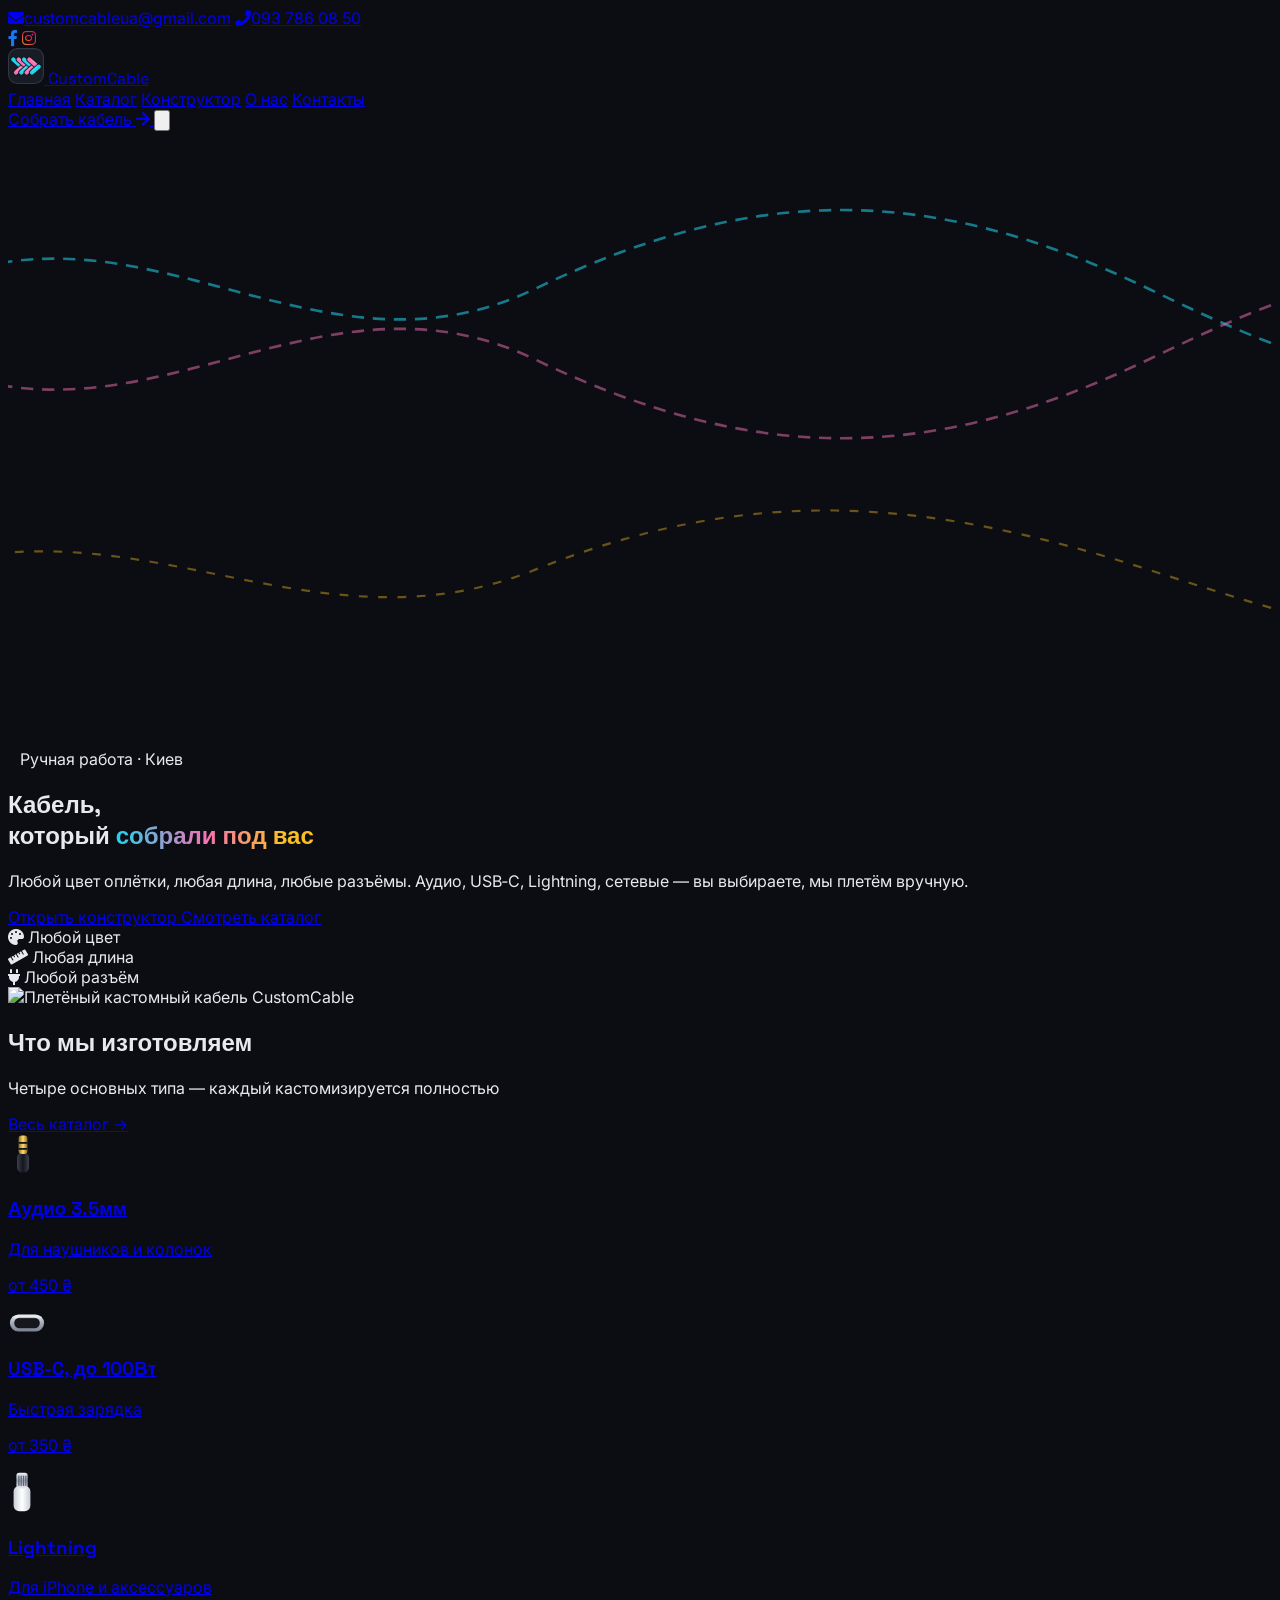
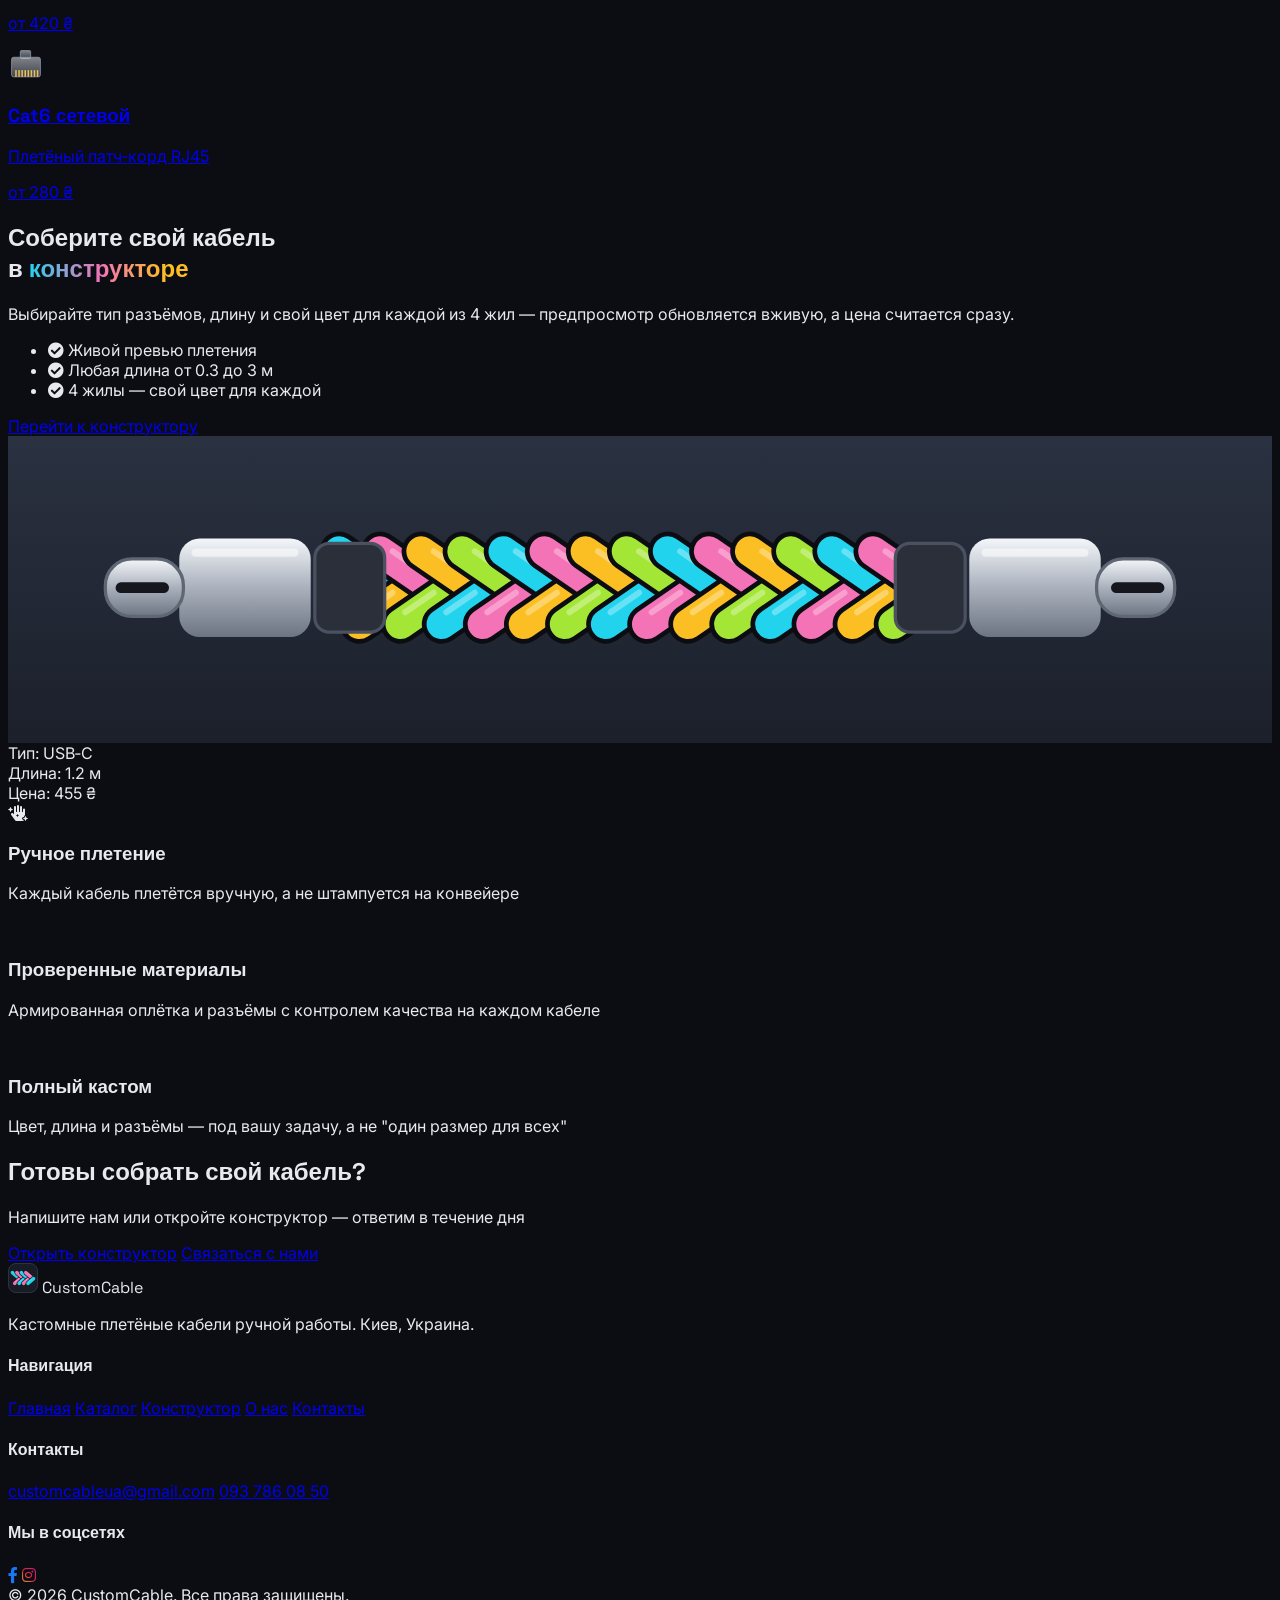
==== commit db58a9e4: "Real braid look, working mobile nav on every page, constructor UX, SEO basics Found in the audit and" ====
--- a/index.html
+++ b/index.html
@@ -3,15 +3,18 @@
 <head>
   <meta charset="utf-8" />
   <title>CustomCable — Кастомные кабели под ваш цвет, длину и задачу</title>
+  <link rel="canonical" href="https://customcable.com.ua/" />
+  <meta property="og:title" content="CustomCable — Кастомные кабели под ваш цвет, длину и задачу" />
+  <meta property="og:description" content="CustomCable — кастомные плетёные кабели ручной работы: аудио, USB-C, Lightning, сетевые. Выбирайте цвет оплётки, длину и разъёмы в конструкторе." />
+  <meta property="og:type" content="website" />
+  <meta property="og:url" content="https://customcable.com.ua/" />
+  <meta property="og:locale" content="ru_UA" />
+  <link rel="icon" type="image/svg+xml" href="assets/img/logo.svg" />
   <meta name="viewport" content="width=device-width, initial-scale=1.0" />
   <meta name="description" content="CustomCable — кастомные плетёные кабели ручной работы: аудио, USB-C, Lightning, сетевые. Выбирайте цвет оплётки, длину и разъёмы в конструкторе." />
 
   <link rel="apple-touch-icon" href="assets/img/apple-icon.png" />
   <link rel="shortcut icon" type="image/x-icon" href="assets/img/favicon.ico" />
-
-  <meta property="og:title" content="CustomCable — кастомные кабели">
-  <meta property="og:description" content="Плетёные кабели ручной работы под ваш цвет, длину и разъёмы. Конструктор кабеля онлайн.">
-  <meta property="og:type" content="website">
   <meta name="twitter:card" content="summary_large_image">
 
   <link rel="preconnect" href="https://fonts.googleapis.com" />
@@ -45,6 +48,7 @@
   <link rel="stylesheet" href="assets/css/fontawesome.min.css" />
 
   <style>
+    [x-cloak]{display:none!important;}
     * { box-sizing: border-box; }
     html,body{overflow-x:hidden;background:#0b0d12;color:#e7e9ee;scroll-behavior:smooth;}
     body{font-family:'Inter',sans-serif;}
@@ -80,52 +84,21 @@
         <a href="tel:+380937860850" class="hover:text-white transition-colors"><i class="fa fa-phone mr-2"></i>093 786 08 50</a>
       </div>
       <div class="flex items-center gap-4">
-        <a href="https://www.facebook.com/customcable.com.ua" target="_blank" rel="nofollow" class="hover:text-white transition-colors"><i class="fab fa-facebook-f" style="color:#1877F2;"></i></a>
-        <a href="https://www.instagram.com/customcable.com.ua" target="_blank" class="hover:text-white transition-colors"><i class="fab fa-instagram" style="background:linear-gradient(45deg,#f09433 0%,#e6683c 25%,#dc2743 50%,#cc2366 75%,#bc1888 100%);-webkit-background-clip:text;background-clip:text;color:transparent;"></i></a>
+        <a href="https://www.facebook.com/customcable.com.ua" target="_blank" rel="nofollow noopener" aria-label="Facebook"><i class="fab fa-facebook-f" style="color:#1877F2;"></i></a>
+        <a href="https://www.instagram.com/customcable.com.ua" target="_blank" rel="noopener" aria-label="Instagram"><i class="fab fa-instagram" style="background:linear-gradient(45deg,#f09433 0%,#e6683c 25%,#dc2743 50%,#cc2366 75%,#bc1888 100%);-webkit-background-clip:text;background-clip:text;color:transparent;"></i></a>
       </div>
     </div>
   </div>
 
-  <!-- Nav -->
+  <!-- Шапка: одинаковая на всех страницах (с мобильным меню) -->
   <header x-data="{ mobileOpen:false }" class="sticky top-0 z-50 bg-ink/90 backdrop-blur border-b border-line/60">
-    <nav class="max-w-7xl mx-auto px-6 h-20 flex items-center justify-between">
-      <a href="index.html" class="flex items-center gap-2.5">
-        <span class="w-9 h-9 rounded-xl bg-panel2 border border-line flex items-center justify-center shrink-0">
-          <svg width="19" height="19" viewBox="0 0 20 20" fill="none" xmlns="http://www.w3.org/2000/svg">
-            <line x1="1.50" y1="10.00" x2="2.71" y2="7.17" stroke="#f472b6" stroke-width="2.6" stroke-linecap="round"/>
-              <line x1="1.50" y1="10.00" x2="2.71" y2="12.83" stroke="#22d3ee" stroke-width="2.6" stroke-linecap="round"/>
-              <line x1="2.71" y1="7.17" x2="3.93" y2="5.74" stroke="#f472b6" stroke-width="2.6" stroke-linecap="round"/>
-              <line x1="2.71" y1="12.83" x2="3.93" y2="14.26" stroke="#22d3ee" stroke-width="2.6" stroke-linecap="round"/>
-              <line x1="3.93" y1="14.26" x2="5.14" y2="13.59" stroke="#22d3ee" stroke-width="2.6" stroke-linecap="round"/>
-              <line x1="3.93" y1="5.74" x2="5.14" y2="6.41" stroke="#f472b6" stroke-width="2.6" stroke-linecap="round"/>
-              <line x1="5.14" y1="13.59" x2="6.36" y2="11.14" stroke="#22d3ee" stroke-width="2.6" stroke-linecap="round"/>
-              <line x1="5.14" y1="6.41" x2="6.36" y2="8.86" stroke="#f472b6" stroke-width="2.6" stroke-linecap="round"/>
-              <line x1="6.36" y1="11.14" x2="7.57" y2="8.13" stroke="#22d3ee" stroke-width="2.6" stroke-linecap="round"/>
-              <line x1="6.36" y1="8.86" x2="7.57" y2="11.87" stroke="#f472b6" stroke-width="2.6" stroke-linecap="round"/>
-              <line x1="7.57" y1="8.13" x2="8.79" y2="6.05" stroke="#22d3ee" stroke-width="2.6" stroke-linecap="round"/>
-              <line x1="7.57" y1="11.87" x2="8.79" y2="13.95" stroke="#f472b6" stroke-width="2.6" stroke-linecap="round"/>
-              <line x1="8.79" y1="6.05" x2="10.00" y2="5.91" stroke="#22d3ee" stroke-width="2.6" stroke-linecap="round"/>
-              <line x1="8.79" y1="13.95" x2="10.00" y2="14.09" stroke="#f472b6" stroke-width="2.6" stroke-linecap="round"/>
-              <line x1="10.00" y1="14.09" x2="11.21" y2="12.21" stroke="#f472b6" stroke-width="2.6" stroke-linecap="round"/>
-              <line x1="10.00" y1="5.91" x2="11.21" y2="7.79" stroke="#22d3ee" stroke-width="2.6" stroke-linecap="round"/>
-              <line x1="11.21" y1="12.21" x2="12.43" y2="9.23" stroke="#f472b6" stroke-width="2.6" stroke-linecap="round"/>
-              <line x1="11.21" y1="7.79" x2="12.43" y2="10.77" stroke="#22d3ee" stroke-width="2.6" stroke-linecap="round"/>
-              <line x1="12.43" y1="9.23" x2="13.64" y2="6.64" stroke="#f472b6" stroke-width="2.6" stroke-linecap="round"/>
-              <line x1="12.43" y1="10.77" x2="13.64" y2="13.36" stroke="#22d3ee" stroke-width="2.6" stroke-linecap="round"/>
-              <line x1="13.64" y1="6.64" x2="14.86" y2="5.70" stroke="#f472b6" stroke-width="2.6" stroke-linecap="round"/>
-              <line x1="13.64" y1="13.36" x2="14.86" y2="14.30" stroke="#22d3ee" stroke-width="2.6" stroke-linecap="round"/>
-              <line x1="14.86" y1="14.30" x2="16.07" y2="13.11" stroke="#22d3ee" stroke-width="2.6" stroke-linecap="round"/>
-              <line x1="14.86" y1="5.70" x2="16.07" y2="6.89" stroke="#f472b6" stroke-width="2.6" stroke-linecap="round"/>
-              <line x1="16.07" y1="13.11" x2="17.29" y2="10.39" stroke="#22d3ee" stroke-width="2.6" stroke-linecap="round"/>
-              <line x1="16.07" y1="6.89" x2="17.29" y2="9.61" stroke="#f472b6" stroke-width="2.6" stroke-linecap="round"/>
-              <line x1="17.29" y1="10.39" x2="18.50" y2="7.47" stroke="#22d3ee" stroke-width="2.6" stroke-linecap="round"/>
-              <line x1="17.29" y1="9.61" x2="18.50" y2="12.53" stroke="#f472b6" stroke-width="2.6" stroke-linecap="round"/>
-          </svg>
-        </span>
+    <nav class="max-w-7xl mx-auto px-5 sm:px-6 h-16 lg:h-20 flex items-center justify-between">
+      <a href="index.html" class="flex items-center gap-2.5" aria-label="CustomCable — на главную">
+        <img src="assets/img/logo.svg" alt="" width="36" height="36" class="shrink-0" />
         <span class="font-heading font-bold text-xl text-white">Custom<span class="text-cyan">Cable</span></span>
       </a>
       <div class="hidden lg:flex items-center gap-10 font-medium text-gray-300">
-        <a href="index.html" class="text-white border-b-2 border-cyan pb-1">Главная</a>
+        <a href="index.html" class="text-white border-b-2 border-cyan pb-1" aria-current="page">Главная</a>
         <a href="shop.html" class="hover:text-white transition-colors">Каталог</a>
         <a href="shop-single.html" class="hover:text-white transition-colors">Конструктор</a>
         <a href="about.html" class="hover:text-white transition-colors">О нас</a>
@@ -134,16 +107,22 @@
       <a href="shop-single.html" class="hidden lg:inline-flex items-center gap-2 bg-cyan text-ink font-bold px-5 py-2.5 rounded-full hover:bg-white transition-colors">
         Собрать кабель <i class="fa fa-arrow-right text-xs"></i>
       </a>
-      <button @click="mobileOpen=!mobileOpen" class="lg:hidden text-white p-2" aria-label="Меню">
-        <i class="fa fa-bars text-xl"></i>
+      <button @click="mobileOpen=!mobileOpen" class="lg:hidden text-white w-11 h-11 -mr-2 flex items-center justify-center" aria-label="Меню" :aria-expanded="mobileOpen">
+        <i class="fa text-xl" :class="mobileOpen ? 'fa-times' : 'fa-bars'"></i>
       </button>
     </nav>
-    <div x-show="mobileOpen" x-transition class="lg:hidden border-t border-line/60 px-6 py-4 flex flex-col gap-3 bg-panel">
-      <a href="index.html" class="text-white py-1.5">Главная</a>
-      <a href="shop.html" class="text-gray-300 py-1.5">Каталог</a>
-      <a href="shop-single.html" class="text-gray-300 py-1.5">Конструктор</a>
-      <a href="about.html" class="text-gray-300 py-1.5">О нас</a>
-      <a href="contact.html" class="text-gray-300 py-1.5">Контакты</a>
+    <div x-show="mobileOpen" x-transition x-cloak class="lg:hidden border-t border-line/60 px-5 py-4 flex flex-col bg-panel">
+      <a href="index.html" class="text-white font-semibold py-2">Главная</a>
+      <a href="shop.html" class="text-gray-300 py-2">Каталог</a>
+      <a href="shop-single.html" class="text-gray-300 py-2">Конструктор</a>
+      <a href="about.html" class="text-gray-300 py-2">О нас</a>
+      <a href="contact.html" class="text-gray-300 py-2">Контакты</a>
+      <a href="shop-single.html" class="mt-3 inline-flex items-center justify-center gap-2 bg-cyan text-ink font-bold px-5 py-3 rounded-full">Собрать кабель <i class="fa fa-arrow-right text-xs"></i></a>
+      <div class="flex items-center gap-5 mt-4 pt-4 border-t border-line/60 text-sm text-gray-400">
+        <a href="tel:+380937860850"><i class="fa fa-phone mr-2"></i>093 786 08 50</a>
+        <a href="https://www.facebook.com/customcable.com.ua" target="_blank" rel="nofollow noopener" aria-label="Facebook" class="text-lg"><i class="fab fa-facebook-f" style="color:#1877F2;"></i></a>
+        <a href="https://www.instagram.com/customcable.com.ua" target="_blank" rel="noopener" aria-label="Instagram" class="text-lg"><i class="fab fa-instagram" style="background:linear-gradient(45deg,#f09433 0%,#e6683c 25%,#dc2743 50%,#cc2366 75%,#bc1888 100%);-webkit-background-clip:text;background-clip:text;color:transparent;"></i></a>
+      </div>
     </div>
   </header>
 
@@ -223,7 +202,7 @@
         </div>
         <h3 class="font-heading font-bold text-white text-lg">Аудио 3.5мм</h3>
         <p class="text-gray-400 text-sm mt-1">Для наушников и колонок</p>
-        <p class="text-cyan font-semibold mt-3">від 450 ₴</p>
+        <p class="text-cyan font-semibold mt-3">от 450 ₴</p>
       </a>
       <a href="shop-single.html?type=usbc" class="card-hover bg-panel border border-line rounded-2xl p-6 block">
         <div class="w-16 h-16 rounded-2xl bg-panel2 border border-line flex items-center justify-center mb-4">
@@ -240,7 +219,7 @@
         </div>
         <h3 class="font-heading font-bold text-white text-lg">USB‑C, до 100Вт</h3>
         <p class="text-gray-400 text-sm mt-1">Быстрая зарядка</p>
-        <p class="text-magenta font-semibold mt-3">від 350 ₴</p>
+        <p class="text-magenta font-semibold mt-3">от 350 ₴</p>
       </a>
       <a href="shop-single.html?type=lightning" class="card-hover bg-panel border border-line rounded-2xl p-6 block">
         <div class="w-16 h-16 rounded-2xl bg-panel2 border border-line flex items-center justify-center mb-4">
@@ -263,7 +242,7 @@
         </div>
         <h3 class="font-heading font-bold text-white text-lg">Lightning</h3>
         <p class="text-gray-400 text-sm mt-1">Для iPhone и аксессуаров</p>
-        <p class="text-amber font-semibold mt-3">від 420 ₴</p>
+        <p class="text-amber font-semibold mt-3">от 420 ₴</p>
       </a>
       <a href="shop-single.html?type=network" class="card-hover bg-panel border border-line rounded-2xl p-6 block">
         <div class="w-16 h-16 rounded-2xl bg-panel2 border border-line flex items-center justify-center mb-4">
@@ -287,7 +266,7 @@
         </div>
         <h3 class="font-heading font-bold text-white text-lg">Cat6 сетевой</h3>
         <p class="text-gray-400 text-sm mt-1">Плетёный патч‑корд RJ45</p>
-        <p class="text-lime font-semibold mt-3">від 280 ₴</p>
+        <p class="text-lime font-semibold mt-3">от 280 ₴</p>
       </a>
     </div>
   </section>
@@ -313,155 +292,116 @@
         </a>
       </div>
       <div class="bg-panel border border-line rounded-3xl p-6">
-        <svg viewBox="0 0 400 180" class="w-full">
+        <div class="rounded-2xl p-4 sm:p-5" style="background:linear-gradient(180deg,#2a3140,#1b202b);">
+        <svg viewBox="0 0 400 96" class="w-full" xmlns="http://www.w3.org/2000/svg" role="img" aria-label="Плетёный кабель">
           <defs>
-            <linearGradient id="mtl-teaser-usbc" x1="0" y1="0" x2="0" y2="1">
-              <stop offset="0" stop-color="#eef1f5"/><stop offset=".45" stop-color="#aab1bd"/><stop offset="1" stop-color="#777f8c"/>
-            </linearGradient>
+            <linearGradient id="tz_mtl" x1="0" y1="0" x2="0" y2="1"><stop offset="0" stop-color="#f4f6f9"/><stop offset=".5" stop-color="#aab1bd"/><stop offset="1" stop-color="#6d7582"/></linearGradient>
+            <linearGradient id="tz_gold" x1="0" y1="0" x2="0" y2="1"><stop offset="0" stop-color="#ffe9a3"/><stop offset=".5" stop-color="#e2b84a"/><stop offset="1" stop-color="#8a6a1e"/></linearGradient>
+            <linearGradient id="tz_dark" x1="0" y1="0" x2="0" y2="1"><stop offset="0" stop-color="#4a505d"/><stop offset=".5" stop-color="#1b1e26"/><stop offset="1" stop-color="#0d0f14"/></linearGradient>
+            <linearGradient id="tz_white" x1="0" y1="0" x2="0" y2="1"><stop offset="0" stop-color="#ffffff"/><stop offset=".6" stop-color="#e6e9ee"/><stop offset="1" stop-color="#b9bfc9"/></linearGradient>
+            <linearGradient id="tz_clear" x1="0" y1="0" x2="0" y2="1"><stop offset="0" stop-color="#f1f4f8" stop-opacity=".95"/><stop offset="1" stop-color="#9aa3b2" stop-opacity=".8"/></linearGradient>
           </defs>
-          <line x1="40.0" y1="90.0" x2="50.0" y2="71.4" stroke="#fbbf24" stroke-width="7" stroke-linecap="round"/>
-          <line x1="40.0" y1="114.0" x2="50.0" y2="105.2" stroke="#f472b6" stroke-width="7" stroke-linecap="round"/>
-          <line x1="40.0" y1="66.0" x2="50.0" y2="74.8" stroke="#a3e635" stroke-width="7" stroke-linecap="round"/>
-          <line x1="40.0" y1="90.0" x2="50.0" y2="108.6" stroke="#22d3ee" stroke-width="7" stroke-linecap="round"/>
-          <line x1="50.0" y1="105.2" x2="60.0" y2="85.3" stroke="#f472b6" stroke-width="7" stroke-linecap="round"/>
-          <line x1="50.0" y1="71.4" x2="60.0" y2="66.5" stroke="#fbbf24" stroke-width="7" stroke-linecap="round"/>
-          <line x1="50.0" y1="108.6" x2="60.0" y2="113.5" stroke="#22d3ee" stroke-width="7" stroke-linecap="round"/>
-          <line x1="50.0" y1="74.8" x2="60.0" y2="94.7" stroke="#a3e635" stroke-width="7" stroke-linecap="round"/>
-          <line x1="60.0" y1="85.3" x2="70.0" y2="68.8" stroke="#f472b6" stroke-width="7" stroke-linecap="round"/>
-          <line x1="60.0" y1="113.5" x2="70.0" y2="101.3" stroke="#22d3ee" stroke-width="7" stroke-linecap="round"/>
-          <line x1="60.0" y1="66.5" x2="70.0" y2="78.7" stroke="#fbbf24" stroke-width="7" stroke-linecap="round"/>
-          <line x1="60.0" y1="94.7" x2="70.0" y2="111.2" stroke="#a3e635" stroke-width="7" stroke-linecap="round"/>
-          <line x1="70.0" y1="101.3" x2="80.0" y2="80.8" stroke="#22d3ee" stroke-width="7" stroke-linecap="round"/>
-          <line x1="70.0" y1="68.8" x2="80.0" y2="67.8" stroke="#f472b6" stroke-width="7" stroke-linecap="round"/>
-          <line x1="70.0" y1="111.2" x2="80.0" y2="112.2" stroke="#a3e635" stroke-width="7" stroke-linecap="round"/>
-          <line x1="70.0" y1="78.7" x2="80.0" y2="99.2" stroke="#fbbf24" stroke-width="7" stroke-linecap="round"/>
-          <line x1="80.0" y1="112.2" x2="90.0" y2="97.0" stroke="#a3e635" stroke-width="7" stroke-linecap="round"/>
-          <line x1="80.0" y1="80.8" x2="90.0" y2="67.0" stroke="#22d3ee" stroke-width="7" stroke-linecap="round"/>
-          <line x1="80.0" y1="99.2" x2="90.0" y2="113.0" stroke="#fbbf24" stroke-width="7" stroke-linecap="round"/>
-          <line x1="80.0" y1="67.8" x2="90.0" y2="83.0" stroke="#f472b6" stroke-width="7" stroke-linecap="round"/>
-          <line x1="90.0" y1="97.0" x2="100.0" y2="76.7" stroke="#a3e635" stroke-width="7" stroke-linecap="round"/>
-          <line x1="90.0" y1="113.0" x2="100.0" y2="110.0" stroke="#fbbf24" stroke-width="7" stroke-linecap="round"/>
-          <line x1="90.0" y1="67.0" x2="100.0" y2="70.0" stroke="#22d3ee" stroke-width="7" stroke-linecap="round"/>
-          <line x1="90.0" y1="83.0" x2="100.0" y2="103.3" stroke="#f472b6" stroke-width="7" stroke-linecap="round"/>
-          <line x1="100.0" y1="110.0" x2="110.0" y2="92.4" stroke="#fbbf24" stroke-width="7" stroke-linecap="round"/>
-          <line x1="100.0" y1="76.7" x2="110.0" y2="66.1" stroke="#a3e635" stroke-width="7" stroke-linecap="round"/>
-          <line x1="100.0" y1="103.3" x2="110.0" y2="113.9" stroke="#f472b6" stroke-width="7" stroke-linecap="round"/>
-          <line x1="100.0" y1="70.0" x2="110.0" y2="87.6" stroke="#22d3ee" stroke-width="7" stroke-linecap="round"/>
-          <line x1="110.0" y1="92.4" x2="120.0" y2="73.0" stroke="#fbbf24" stroke-width="7" stroke-linecap="round"/>
-          <line x1="110.0" y1="113.9" x2="120.0" y2="107.0" stroke="#f472b6" stroke-width="7" stroke-linecap="round"/>
-          <line x1="110.0" y1="66.1" x2="120.0" y2="73.0" stroke="#a3e635" stroke-width="7" stroke-linecap="round"/>
-          <line x1="110.0" y1="87.6" x2="120.0" y2="107.0" stroke="#22d3ee" stroke-width="7" stroke-linecap="round"/>
-          <line x1="120.0" y1="107.0" x2="130.0" y2="87.6" stroke="#f472b6" stroke-width="7" stroke-linecap="round"/>
-          <line x1="120.0" y1="73.0" x2="130.0" y2="66.1" stroke="#fbbf24" stroke-width="7" stroke-linecap="round"/>
-          <line x1="120.0" y1="107.0" x2="130.0" y2="113.9" stroke="#22d3ee" stroke-width="7" stroke-linecap="round"/>
-          <line x1="120.0" y1="73.0" x2="130.0" y2="92.4" stroke="#a3e635" stroke-width="7" stroke-linecap="round"/>
-          <line x1="130.0" y1="87.6" x2="140.0" y2="70.0" stroke="#f472b6" stroke-width="7" stroke-linecap="round"/>
-          <line x1="130.0" y1="113.9" x2="140.0" y2="103.3" stroke="#22d3ee" stroke-width="7" stroke-linecap="round"/>
-          <line x1="130.0" y1="66.1" x2="140.0" y2="76.7" stroke="#fbbf24" stroke-width="7" stroke-linecap="round"/>
-          <line x1="130.0" y1="92.4" x2="140.0" y2="110.0" stroke="#a3e635" stroke-width="7" stroke-linecap="round"/>
-          <line x1="140.0" y1="103.3" x2="150.0" y2="83.0" stroke="#22d3ee" stroke-width="7" stroke-linecap="round"/>
-          <line x1="140.0" y1="70.0" x2="150.0" y2="67.0" stroke="#f472b6" stroke-width="7" stroke-linecap="round"/>
-          <line x1="140.0" y1="110.0" x2="150.0" y2="113.0" stroke="#a3e635" stroke-width="7" stroke-linecap="round"/>
-          <line x1="140.0" y1="76.7" x2="150.0" y2="97.0" stroke="#fbbf24" stroke-width="7" stroke-linecap="round"/>
-          <line x1="150.0" y1="83.0" x2="160.0" y2="67.8" stroke="#22d3ee" stroke-width="7" stroke-linecap="round"/>
-          <line x1="150.0" y1="113.0" x2="160.0" y2="99.2" stroke="#a3e635" stroke-width="7" stroke-linecap="round"/>
-          <line x1="150.0" y1="67.0" x2="160.0" y2="80.8" stroke="#f472b6" stroke-width="7" stroke-linecap="round"/>
-          <line x1="150.0" y1="97.0" x2="160.0" y2="112.2" stroke="#fbbf24" stroke-width="7" stroke-linecap="round"/>
-          <line x1="160.0" y1="99.2" x2="170.0" y2="78.7" stroke="#a3e635" stroke-width="7" stroke-linecap="round"/>
-          <line x1="160.0" y1="112.2" x2="170.0" y2="111.2" stroke="#fbbf24" stroke-width="7" stroke-linecap="round"/>
-          <line x1="160.0" y1="67.8" x2="170.0" y2="68.8" stroke="#22d3ee" stroke-width="7" stroke-linecap="round"/>
-          <line x1="160.0" y1="80.8" x2="170.0" y2="101.3" stroke="#f472b6" stroke-width="7" stroke-linecap="round"/>
-          <line x1="170.0" y1="111.2" x2="180.0" y2="94.7" stroke="#fbbf24" stroke-width="7" stroke-linecap="round"/>
-          <line x1="170.0" y1="78.7" x2="180.0" y2="66.5" stroke="#a3e635" stroke-width="7" stroke-linecap="round"/>
-          <line x1="170.0" y1="101.3" x2="180.0" y2="113.5" stroke="#f472b6" stroke-width="7" stroke-linecap="round"/>
-          <line x1="170.0" y1="68.8" x2="180.0" y2="85.3" stroke="#22d3ee" stroke-width="7" stroke-linecap="round"/>
-          <line x1="180.0" y1="94.7" x2="190.0" y2="74.8" stroke="#fbbf24" stroke-width="7" stroke-linecap="round"/>
-          <line x1="180.0" y1="113.5" x2="190.0" y2="108.6" stroke="#f472b6" stroke-width="7" stroke-linecap="round"/>
-          <line x1="180.0" y1="66.5" x2="190.0" y2="71.4" stroke="#a3e635" stroke-width="7" stroke-linecap="round"/>
-          <line x1="180.0" y1="85.3" x2="190.0" y2="105.2" stroke="#22d3ee" stroke-width="7" stroke-linecap="round"/>
-          <line x1="190.0" y1="108.6" x2="200.0" y2="90.0" stroke="#f472b6" stroke-width="7" stroke-linecap="round"/>
-          <line x1="190.0" y1="74.8" x2="200.0" y2="66.0" stroke="#fbbf24" stroke-width="7" stroke-linecap="round"/>
-          <line x1="190.0" y1="105.2" x2="200.0" y2="114.0" stroke="#22d3ee" stroke-width="7" stroke-linecap="round"/>
-          <line x1="190.0" y1="71.4" x2="200.0" y2="90.0" stroke="#a3e635" stroke-width="7" stroke-linecap="round"/>
-          <line x1="200.0" y1="90.0" x2="210.0" y2="71.4" stroke="#f472b6" stroke-width="7" stroke-linecap="round"/>
-          <line x1="200.0" y1="114.0" x2="210.0" y2="105.2" stroke="#22d3ee" stroke-width="7" stroke-linecap="round"/>
-          <line x1="200.0" y1="66.0" x2="210.0" y2="74.8" stroke="#fbbf24" stroke-width="7" stroke-linecap="round"/>
-          <line x1="200.0" y1="90.0" x2="210.0" y2="108.6" stroke="#a3e635" stroke-width="7" stroke-linecap="round"/>
-          <line x1="210.0" y1="105.2" x2="220.0" y2="85.3" stroke="#22d3ee" stroke-width="7" stroke-linecap="round"/>
-          <line x1="210.0" y1="71.4" x2="220.0" y2="66.5" stroke="#f472b6" stroke-width="7" stroke-linecap="round"/>
-          <line x1="210.0" y1="108.6" x2="220.0" y2="113.5" stroke="#a3e635" stroke-width="7" stroke-linecap="round"/>
-          <line x1="210.0" y1="74.8" x2="220.0" y2="94.7" stroke="#fbbf24" stroke-width="7" stroke-linecap="round"/>
-          <line x1="220.0" y1="85.3" x2="230.0" y2="68.8" stroke="#22d3ee" stroke-width="7" stroke-linecap="round"/>
-          <line x1="220.0" y1="113.5" x2="230.0" y2="101.3" stroke="#a3e635" stroke-width="7" stroke-linecap="round"/>
-          <line x1="220.0" y1="66.5" x2="230.0" y2="78.7" stroke="#f472b6" stroke-width="7" stroke-linecap="round"/>
-          <line x1="220.0" y1="94.7" x2="230.0" y2="111.2" stroke="#fbbf24" stroke-width="7" stroke-linecap="round"/>
-          <line x1="230.0" y1="101.3" x2="240.0" y2="80.8" stroke="#a3e635" stroke-width="7" stroke-linecap="round"/>
-          <line x1="230.0" y1="68.8" x2="240.0" y2="67.8" stroke="#22d3ee" stroke-width="7" stroke-linecap="round"/>
-          <line x1="230.0" y1="111.2" x2="240.0" y2="112.2" stroke="#fbbf24" stroke-width="7" stroke-linecap="round"/>
-          <line x1="230.0" y1="78.7" x2="240.0" y2="99.2" stroke="#f472b6" stroke-width="7" stroke-linecap="round"/>
-          <line x1="240.0" y1="112.2" x2="250.0" y2="97.0" stroke="#fbbf24" stroke-width="7" stroke-linecap="round"/>
-          <line x1="240.0" y1="80.8" x2="250.0" y2="67.0" stroke="#a3e635" stroke-width="7" stroke-linecap="round"/>
-          <line x1="240.0" y1="99.2" x2="250.0" y2="113.0" stroke="#f472b6" stroke-width="7" stroke-linecap="round"/>
-          <line x1="240.0" y1="67.8" x2="250.0" y2="83.0" stroke="#22d3ee" stroke-width="7" stroke-linecap="round"/>
-          <line x1="250.0" y1="97.0" x2="260.0" y2="76.7" stroke="#fbbf24" stroke-width="7" stroke-linecap="round"/>
-          <line x1="250.0" y1="113.0" x2="260.0" y2="110.0" stroke="#f472b6" stroke-width="7" stroke-linecap="round"/>
-          <line x1="250.0" y1="67.0" x2="260.0" y2="70.0" stroke="#a3e635" stroke-width="7" stroke-linecap="round"/>
-          <line x1="250.0" y1="83.0" x2="260.0" y2="103.3" stroke="#22d3ee" stroke-width="7" stroke-linecap="round"/>
-          <line x1="260.0" y1="110.0" x2="270.0" y2="92.4" stroke="#f472b6" stroke-width="7" stroke-linecap="round"/>
-          <line x1="260.0" y1="76.7" x2="270.0" y2="66.1" stroke="#fbbf24" stroke-width="7" stroke-linecap="round"/>
-          <line x1="260.0" y1="103.3" x2="270.0" y2="113.9" stroke="#22d3ee" stroke-width="7" stroke-linecap="round"/>
-          <line x1="260.0" y1="70.0" x2="270.0" y2="87.6" stroke="#a3e635" stroke-width="7" stroke-linecap="round"/>
-          <line x1="270.0" y1="92.4" x2="280.0" y2="73.0" stroke="#f472b6" stroke-width="7" stroke-linecap="round"/>
-          <line x1="270.0" y1="113.9" x2="280.0" y2="107.0" stroke="#22d3ee" stroke-width="7" stroke-linecap="round"/>
-          <line x1="270.0" y1="66.1" x2="280.0" y2="73.0" stroke="#fbbf24" stroke-width="7" stroke-linecap="round"/>
-          <line x1="270.0" y1="87.6" x2="280.0" y2="107.0" stroke="#a3e635" stroke-width="7" stroke-linecap="round"/>
-          <line x1="280.0" y1="107.0" x2="290.0" y2="87.6" stroke="#22d3ee" stroke-width="7" stroke-linecap="round"/>
-          <line x1="280.0" y1="73.0" x2="290.0" y2="66.1" stroke="#f472b6" stroke-width="7" stroke-linecap="round"/>
-          <line x1="280.0" y1="107.0" x2="290.0" y2="113.9" stroke="#a3e635" stroke-width="7" stroke-linecap="round"/>
-          <line x1="280.0" y1="73.0" x2="290.0" y2="92.4" stroke="#fbbf24" stroke-width="7" stroke-linecap="round"/>
-          <line x1="290.0" y1="87.6" x2="300.0" y2="70.0" stroke="#22d3ee" stroke-width="7" stroke-linecap="round"/>
-          <line x1="290.0" y1="113.9" x2="300.0" y2="103.3" stroke="#a3e635" stroke-width="7" stroke-linecap="round"/>
-          <line x1="290.0" y1="66.1" x2="300.0" y2="76.7" stroke="#f472b6" stroke-width="7" stroke-linecap="round"/>
-          <line x1="290.0" y1="92.4" x2="300.0" y2="110.0" stroke="#fbbf24" stroke-width="7" stroke-linecap="round"/>
-          <line x1="300.0" y1="103.3" x2="310.0" y2="83.0" stroke="#a3e635" stroke-width="7" stroke-linecap="round"/>
-          <line x1="300.0" y1="70.0" x2="310.0" y2="67.0" stroke="#22d3ee" stroke-width="7" stroke-linecap="round"/>
-          <line x1="300.0" y1="110.0" x2="310.0" y2="113.0" stroke="#fbbf24" stroke-width="7" stroke-linecap="round"/>
-          <line x1="300.0" y1="76.7" x2="310.0" y2="97.0" stroke="#f472b6" stroke-width="7" stroke-linecap="round"/>
-          <line x1="310.0" y1="83.0" x2="320.0" y2="67.8" stroke="#a3e635" stroke-width="7" stroke-linecap="round"/>
-          <line x1="310.0" y1="113.0" x2="320.0" y2="99.2" stroke="#fbbf24" stroke-width="7" stroke-linecap="round"/>
-          <line x1="310.0" y1="67.0" x2="320.0" y2="80.8" stroke="#22d3ee" stroke-width="7" stroke-linecap="round"/>
-          <line x1="310.0" y1="97.0" x2="320.0" y2="112.2" stroke="#f472b6" stroke-width="7" stroke-linecap="round"/>
-          <line x1="320.0" y1="99.2" x2="330.0" y2="78.7" stroke="#fbbf24" stroke-width="7" stroke-linecap="round"/>
-          <line x1="320.0" y1="112.2" x2="330.0" y2="111.2" stroke="#f472b6" stroke-width="7" stroke-linecap="round"/>
-          <line x1="320.0" y1="67.8" x2="330.0" y2="68.8" stroke="#a3e635" stroke-width="7" stroke-linecap="round"/>
-          <line x1="320.0" y1="80.8" x2="330.0" y2="101.3" stroke="#22d3ee" stroke-width="7" stroke-linecap="round"/>
-          <line x1="330.0" y1="111.2" x2="340.0" y2="94.7" stroke="#f472b6" stroke-width="7" stroke-linecap="round"/>
-          <line x1="330.0" y1="78.7" x2="340.0" y2="66.5" stroke="#fbbf24" stroke-width="7" stroke-linecap="round"/>
-          <line x1="330.0" y1="101.3" x2="340.0" y2="113.5" stroke="#22d3ee" stroke-width="7" stroke-linecap="round"/>
-          <line x1="330.0" y1="68.8" x2="340.0" y2="85.3" stroke="#a3e635" stroke-width="7" stroke-linecap="round"/>
-          <line x1="340.0" y1="94.7" x2="350.0" y2="74.8" stroke="#f472b6" stroke-width="7" stroke-linecap="round"/>
-          <line x1="340.0" y1="113.5" x2="350.0" y2="108.6" stroke="#22d3ee" stroke-width="7" stroke-linecap="round"/>
-          <line x1="340.0" y1="66.5" x2="350.0" y2="71.4" stroke="#fbbf24" stroke-width="7" stroke-linecap="round"/>
-          <line x1="340.0" y1="85.3" x2="350.0" y2="105.2" stroke="#a3e635" stroke-width="7" stroke-linecap="round"/>
-          <line x1="350.0" y1="108.6" x2="360.0" y2="90.0" stroke="#22d3ee" stroke-width="7" stroke-linecap="round"/>
-          <line x1="350.0" y1="74.8" x2="360.0" y2="66.0" stroke="#f472b6" stroke-width="7" stroke-linecap="round"/>
-          <line x1="350.0" y1="105.2" x2="360.0" y2="114.0" stroke="#a3e635" stroke-width="7" stroke-linecap="round"/>
-          <line x1="350.0" y1="71.4" x2="360.0" y2="90.0" stroke="#fbbf24" stroke-width="7" stroke-linecap="round"/>
-          <g transform="translate(2,74)">
-            <rect x="0" y="4" width="30" height="22" rx="11" fill="url(#mtl-teaser-usbc)"/>
-            <rect x="6" y="9" width="18" height="12" rx="6" fill="#15171c"/>
-          </g>
-          <g transform="translate(398,74) scale(-1,1)">
-            <rect x="0" y="4" width="30" height="22" rx="11" fill="url(#mtl-teaser-usbc)"/>
-            <rect x="6" y="9" width="18" height="12" rx="6" fill="#15171c"/>
-          </g>
-          <text x="17" y="56" text-anchor="middle" font-size="11" fill="#7a8294" font-family="Inter, sans-serif">USB‑C</text>
-          <text x="383" y="56" text-anchor="middle" font-size="11" fill="#7a8294" font-family="Inter, sans-serif">USB‑C</text>
+          <rect x="108.8" y="40.0" width="182.5" height="16" rx="8" fill="#0b0d12"/>
+          <line x1="104.8" y1="36.5" x2="119.8" y2="46.8" stroke-linecap="round" stroke="#0b0d12" stroke-width="12.5"/>
+          <line x1="104.8" y1="36.5" x2="119.8" y2="46.8" stroke-linecap="round" stroke-width="9.5" stroke="#22d3ee"/>
+          <line x1="108.7" y1="36.5" x2="117.7" y2="42.7" stroke="#fff" stroke-opacity=".32" stroke-width="1.9" stroke-linecap="round"/>
+          <line x1="111.2" y1="59.5" x2="126.2" y2="49.2" stroke-linecap="round" stroke="#0b0d12" stroke-width="12.5"/>
+          <line x1="111.2" y1="59.5" x2="126.2" y2="49.2" stroke-linecap="round" stroke-width="9.5" stroke="#fbbf24"/>
+          <line x1="112.7" y1="55.8" x2="121.7" y2="49.6" stroke="#fff" stroke-opacity=".32" stroke-width="1.9" stroke-linecap="round"/>
+          <line x1="117.8" y1="36.5" x2="132.8" y2="46.8" stroke-linecap="round" stroke="#0b0d12" stroke-width="12.5"/>
+          <line x1="117.8" y1="36.5" x2="132.8" y2="46.8" stroke-linecap="round" stroke-width="9.5" stroke="#f472b6"/>
+          <line x1="121.7" y1="36.5" x2="130.7" y2="42.7" stroke="#fff" stroke-opacity=".32" stroke-width="1.9" stroke-linecap="round"/>
+          <line x1="124.2" y1="59.5" x2="139.2" y2="49.2" stroke-linecap="round" stroke="#0b0d12" stroke-width="12.5"/>
+          <line x1="124.2" y1="59.5" x2="139.2" y2="49.2" stroke-linecap="round" stroke-width="9.5" stroke="#a3e635"/>
+          <line x1="125.7" y1="55.8" x2="134.7" y2="49.6" stroke="#fff" stroke-opacity=".32" stroke-width="1.9" stroke-linecap="round"/>
+          <line x1="130.8" y1="36.5" x2="145.8" y2="46.8" stroke-linecap="round" stroke="#0b0d12" stroke-width="12.5"/>
+          <line x1="130.8" y1="36.5" x2="145.8" y2="46.8" stroke-linecap="round" stroke-width="9.5" stroke="#fbbf24"/>
+          <line x1="134.7" y1="36.5" x2="143.7" y2="42.7" stroke="#fff" stroke-opacity=".32" stroke-width="1.9" stroke-linecap="round"/>
+          <line x1="137.2" y1="59.5" x2="152.2" y2="49.2" stroke-linecap="round" stroke="#0b0d12" stroke-width="12.5"/>
+          <line x1="137.2" y1="59.5" x2="152.2" y2="49.2" stroke-linecap="round" stroke-width="9.5" stroke="#22d3ee"/>
+          <line x1="138.7" y1="55.8" x2="147.7" y2="49.6" stroke="#fff" stroke-opacity=".32" stroke-width="1.9" stroke-linecap="round"/>
+          <line x1="143.8" y1="36.5" x2="158.8" y2="46.8" stroke-linecap="round" stroke="#0b0d12" stroke-width="12.5"/>
+          <line x1="143.8" y1="36.5" x2="158.8" y2="46.8" stroke-linecap="round" stroke-width="9.5" stroke="#a3e635"/>
+          <line x1="147.7" y1="36.5" x2="156.7" y2="42.7" stroke="#fff" stroke-opacity=".32" stroke-width="1.9" stroke-linecap="round"/>
+          <line x1="150.2" y1="59.5" x2="165.2" y2="49.2" stroke-linecap="round" stroke="#0b0d12" stroke-width="12.5"/>
+          <line x1="150.2" y1="59.5" x2="165.2" y2="49.2" stroke-linecap="round" stroke-width="9.5" stroke="#f472b6"/>
+          <line x1="151.7" y1="55.8" x2="160.7" y2="49.6" stroke="#fff" stroke-opacity=".32" stroke-width="1.9" stroke-linecap="round"/>
+          <line x1="156.8" y1="36.5" x2="171.8" y2="46.8" stroke-linecap="round" stroke="#0b0d12" stroke-width="12.5"/>
+          <line x1="156.8" y1="36.5" x2="171.8" y2="46.8" stroke-linecap="round" stroke-width="9.5" stroke="#22d3ee"/>
+          <line x1="160.7" y1="36.5" x2="169.7" y2="42.7" stroke="#fff" stroke-opacity=".32" stroke-width="1.9" stroke-linecap="round"/>
+          <line x1="163.2" y1="59.5" x2="178.2" y2="49.2" stroke-linecap="round" stroke="#0b0d12" stroke-width="12.5"/>
+          <line x1="163.2" y1="59.5" x2="178.2" y2="49.2" stroke-linecap="round" stroke-width="9.5" stroke="#fbbf24"/>
+          <line x1="164.7" y1="55.8" x2="173.7" y2="49.6" stroke="#fff" stroke-opacity=".32" stroke-width="1.9" stroke-linecap="round"/>
+          <line x1="169.8" y1="36.5" x2="184.8" y2="46.8" stroke-linecap="round" stroke="#0b0d12" stroke-width="12.5"/>
+          <line x1="169.8" y1="36.5" x2="184.8" y2="46.8" stroke-linecap="round" stroke-width="9.5" stroke="#f472b6"/>
+          <line x1="173.7" y1="36.5" x2="182.7" y2="42.7" stroke="#fff" stroke-opacity=".32" stroke-width="1.9" stroke-linecap="round"/>
+          <line x1="176.2" y1="59.5" x2="191.2" y2="49.2" stroke-linecap="round" stroke="#0b0d12" stroke-width="12.5"/>
+          <line x1="176.2" y1="59.5" x2="191.2" y2="49.2" stroke-linecap="round" stroke-width="9.5" stroke="#a3e635"/>
+          <line x1="177.7" y1="55.8" x2="186.7" y2="49.6" stroke="#fff" stroke-opacity=".32" stroke-width="1.9" stroke-linecap="round"/>
+          <line x1="182.8" y1="36.5" x2="197.8" y2="46.8" stroke-linecap="round" stroke="#0b0d12" stroke-width="12.5"/>
+          <line x1="182.8" y1="36.5" x2="197.8" y2="46.8" stroke-linecap="round" stroke-width="9.5" stroke="#fbbf24"/>
+          <line x1="186.7" y1="36.5" x2="195.7" y2="42.7" stroke="#fff" stroke-opacity=".32" stroke-width="1.9" stroke-linecap="round"/>
+          <line x1="189.2" y1="59.5" x2="204.2" y2="49.2" stroke-linecap="round" stroke="#0b0d12" stroke-width="12.5"/>
+          <line x1="189.2" y1="59.5" x2="204.2" y2="49.2" stroke-linecap="round" stroke-width="9.5" stroke="#22d3ee"/>
+          <line x1="190.7" y1="55.8" x2="199.7" y2="49.6" stroke="#fff" stroke-opacity=".32" stroke-width="1.9" stroke-linecap="round"/>
+          <line x1="195.8" y1="36.5" x2="210.8" y2="46.8" stroke-linecap="round" stroke="#0b0d12" stroke-width="12.5"/>
+          <line x1="195.8" y1="36.5" x2="210.8" y2="46.8" stroke-linecap="round" stroke-width="9.5" stroke="#a3e635"/>
+          <line x1="199.7" y1="36.5" x2="208.7" y2="42.7" stroke="#fff" stroke-opacity=".32" stroke-width="1.9" stroke-linecap="round"/>
+          <line x1="202.2" y1="59.5" x2="217.2" y2="49.2" stroke-linecap="round" stroke="#0b0d12" stroke-width="12.5"/>
+          <line x1="202.2" y1="59.5" x2="217.2" y2="49.2" stroke-linecap="round" stroke-width="9.5" stroke="#f472b6"/>
+          <line x1="203.7" y1="55.8" x2="212.7" y2="49.6" stroke="#fff" stroke-opacity=".32" stroke-width="1.9" stroke-linecap="round"/>
+          <line x1="208.8" y1="36.5" x2="223.8" y2="46.8" stroke-linecap="round" stroke="#0b0d12" stroke-width="12.5"/>
+          <line x1="208.8" y1="36.5" x2="223.8" y2="46.8" stroke-linecap="round" stroke-width="9.5" stroke="#22d3ee"/>
+          <line x1="212.7" y1="36.5" x2="221.7" y2="42.7" stroke="#fff" stroke-opacity=".32" stroke-width="1.9" stroke-linecap="round"/>
+          <line x1="215.2" y1="59.5" x2="230.2" y2="49.2" stroke-linecap="round" stroke="#0b0d12" stroke-width="12.5"/>
+          <line x1="215.2" y1="59.5" x2="230.2" y2="49.2" stroke-linecap="round" stroke-width="9.5" stroke="#fbbf24"/>
+          <line x1="216.7" y1="55.8" x2="225.7" y2="49.6" stroke="#fff" stroke-opacity=".32" stroke-width="1.9" stroke-linecap="round"/>
+          <line x1="221.8" y1="36.5" x2="236.8" y2="46.8" stroke-linecap="round" stroke="#0b0d12" stroke-width="12.5"/>
+          <line x1="221.8" y1="36.5" x2="236.8" y2="46.8" stroke-linecap="round" stroke-width="9.5" stroke="#f472b6"/>
+          <line x1="225.7" y1="36.5" x2="234.7" y2="42.7" stroke="#fff" stroke-opacity=".32" stroke-width="1.9" stroke-linecap="round"/>
+          <line x1="228.2" y1="59.5" x2="243.2" y2="49.2" stroke-linecap="round" stroke="#0b0d12" stroke-width="12.5"/>
+          <line x1="228.2" y1="59.5" x2="243.2" y2="49.2" stroke-linecap="round" stroke-width="9.5" stroke="#a3e635"/>
+          <line x1="229.7" y1="55.8" x2="238.7" y2="49.6" stroke="#fff" stroke-opacity=".32" stroke-width="1.9" stroke-linecap="round"/>
+          <line x1="234.8" y1="36.5" x2="249.8" y2="46.8" stroke-linecap="round" stroke="#0b0d12" stroke-width="12.5"/>
+          <line x1="234.8" y1="36.5" x2="249.8" y2="46.8" stroke-linecap="round" stroke-width="9.5" stroke="#fbbf24"/>
+          <line x1="238.7" y1="36.5" x2="247.7" y2="42.7" stroke="#fff" stroke-opacity=".32" stroke-width="1.9" stroke-linecap="round"/>
+          <line x1="241.2" y1="59.5" x2="256.2" y2="49.2" stroke-linecap="round" stroke="#0b0d12" stroke-width="12.5"/>
+          <line x1="241.2" y1="59.5" x2="256.2" y2="49.2" stroke-linecap="round" stroke-width="9.5" stroke="#22d3ee"/>
+          <line x1="242.7" y1="55.8" x2="251.7" y2="49.6" stroke="#fff" stroke-opacity=".32" stroke-width="1.9" stroke-linecap="round"/>
+          <line x1="247.8" y1="36.5" x2="262.8" y2="46.8" stroke-linecap="round" stroke="#0b0d12" stroke-width="12.5"/>
+          <line x1="247.8" y1="36.5" x2="262.8" y2="46.8" stroke-linecap="round" stroke-width="9.5" stroke="#a3e635"/>
+          <line x1="251.7" y1="36.5" x2="260.7" y2="42.7" stroke="#fff" stroke-opacity=".32" stroke-width="1.9" stroke-linecap="round"/>
+          <line x1="254.2" y1="59.5" x2="269.2" y2="49.2" stroke-linecap="round" stroke="#0b0d12" stroke-width="12.5"/>
+          <line x1="254.2" y1="59.5" x2="269.2" y2="49.2" stroke-linecap="round" stroke-width="9.5" stroke="#f472b6"/>
+          <line x1="255.7" y1="55.8" x2="264.7" y2="49.6" stroke="#fff" stroke-opacity=".32" stroke-width="1.9" stroke-linecap="round"/>
+          <line x1="260.8" y1="36.5" x2="275.8" y2="46.8" stroke-linecap="round" stroke="#0b0d12" stroke-width="12.5"/>
+          <line x1="260.8" y1="36.5" x2="275.8" y2="46.8" stroke-linecap="round" stroke-width="9.5" stroke="#22d3ee"/>
+          <line x1="264.7" y1="36.5" x2="273.7" y2="42.7" stroke="#fff" stroke-opacity=".32" stroke-width="1.9" stroke-linecap="round"/>
+          <line x1="267.2" y1="59.5" x2="282.2" y2="49.2" stroke-linecap="round" stroke="#0b0d12" stroke-width="12.5"/>
+          <line x1="267.2" y1="59.5" x2="282.2" y2="49.2" stroke-linecap="round" stroke-width="9.5" stroke="#fbbf24"/>
+          <line x1="268.7" y1="55.8" x2="277.7" y2="49.6" stroke="#fff" stroke-opacity=".32" stroke-width="1.9" stroke-linecap="round"/>
+          <line x1="273.8" y1="36.5" x2="288.8" y2="46.8" stroke-linecap="round" stroke="#0b0d12" stroke-width="12.5"/>
+          <line x1="273.8" y1="36.5" x2="288.8" y2="46.8" stroke-linecap="round" stroke-width="9.5" stroke="#f472b6"/>
+          <line x1="277.7" y1="36.5" x2="286.7" y2="42.7" stroke="#fff" stroke-opacity=".32" stroke-width="1.9" stroke-linecap="round"/>
+          <line x1="280.2" y1="59.5" x2="295.2" y2="49.2" stroke-linecap="round" stroke="#0b0d12" stroke-width="12.5"/>
+          <line x1="280.2" y1="59.5" x2="295.2" y2="49.2" stroke-linecap="round" stroke-width="9.5" stroke="#a3e635"/>
+          <line x1="281.7" y1="55.8" x2="290.7" y2="49.6" stroke="#fff" stroke-opacity=".32" stroke-width="1.9" stroke-linecap="round"/>
+          <g transform="translate(108.8,48.0) scale(1.3)"><rect x="-9" y="-10.8" width="17" height="21.6" rx="3.5" fill="#2a2f3a" stroke="#4a5160" stroke-width=".8"/>
+<rect x="-42" y="-12" width="32" height="24" rx="5" fill="url(#tz_mtl)"/>
+<rect x="-39" y="-9.5" width="26" height="2" rx="1" fill="#ffffff" opacity=".55"/>
+<rect x="-60" y="-7" width="19" height="14" rx="6.5" fill="url(#tz_mtl)" stroke="#5f6773" stroke-width=".8"/>
+<rect x="-57.5" y="-1.3" width="13" height="2.6" rx="1.3" fill="#15171c"/></g>
+          <g transform="translate(291.2,48.0) scale(-1.3,1.3)"><rect x="-9" y="-10.8" width="17" height="21.6" rx="3.5" fill="#2a2f3a" stroke="#4a5160" stroke-width=".8"/>
+<rect x="-42" y="-12" width="32" height="24" rx="5" fill="url(#tz_mtl)"/>
+<rect x="-39" y="-9.5" width="26" height="2" rx="1" fill="#ffffff" opacity=".55"/>
+<rect x="-60" y="-7" width="19" height="14" rx="6.5" fill="url(#tz_mtl)" stroke="#5f6773" stroke-width=".8"/>
+<rect x="-57.5" y="-1.3" width="13" height="2.6" rx="1.3" fill="#15171c"/></g>
         </svg>
+        </div>
         <div class="grid grid-cols-3 gap-3 mt-4 text-center text-sm text-gray-400">
           <div class="bg-panel2 rounded-xl py-3">Тип: <span class="text-white font-semibold">USB‑C</span></div>
           <div class="bg-panel2 rounded-xl py-3">Длина: <span class="text-white font-semibold">1.2 м</span></div>
-          <div class="bg-panel2 rounded-xl py-3">Цена: <span class="text-cyan font-semibold">490 ₴</span></div>
+          <div class="bg-panel2 rounded-xl py-3">Цена: <span class="text-cyan font-semibold">455 ₴</span></div>
         </div>
       </div>
     </div>
@@ -500,39 +440,10 @@
 
   <!-- Footer -->
   <footer class="border-t border-line/60 bg-panel">
-    <div class="max-w-7xl mx-auto px-6 py-14 grid md:grid-cols-4 gap-10">
-      <div>
-        <div class="flex items-center gap-2 mb-3">
-          <svg width="26" height="26" viewBox="0 0 34 34" fill="none" xmlns="http://www.w3.org/2000/svg">
-            <line x1="2.50" y1="17.00" x2="4.57" y2="12.26" stroke="#f472b6" stroke-width="4.2" stroke-linecap="round"/>
-            <line x1="2.50" y1="17.00" x2="4.57" y2="21.74" stroke="#22d3ee" stroke-width="4.2" stroke-linecap="round"/>
-            <line x1="4.57" y1="12.26" x2="6.64" y2="9.87" stroke="#f472b6" stroke-width="4.2" stroke-linecap="round"/>
-            <line x1="4.57" y1="21.74" x2="6.64" y2="24.13" stroke="#22d3ee" stroke-width="4.2" stroke-linecap="round"/>
-            <line x1="6.64" y1="24.13" x2="8.71" y2="23.01" stroke="#22d3ee" stroke-width="4.2" stroke-linecap="round"/>
-            <line x1="6.64" y1="9.87" x2="8.71" y2="10.99" stroke="#f472b6" stroke-width="4.2" stroke-linecap="round"/>
-            <line x1="8.71" y1="23.01" x2="10.79" y2="18.92" stroke="#22d3ee" stroke-width="4.2" stroke-linecap="round"/>
-            <line x1="8.71" y1="10.99" x2="10.79" y2="15.08" stroke="#f472b6" stroke-width="4.2" stroke-linecap="round"/>
-            <line x1="10.79" y1="18.92" x2="12.86" y2="13.88" stroke="#22d3ee" stroke-width="4.2" stroke-linecap="round"/>
-            <line x1="10.79" y1="15.08" x2="12.86" y2="20.12" stroke="#f472b6" stroke-width="4.2" stroke-linecap="round"/>
-            <line x1="12.86" y1="13.88" x2="14.93" y2="10.38" stroke="#22d3ee" stroke-width="4.2" stroke-linecap="round"/>
-            <line x1="12.86" y1="20.12" x2="14.93" y2="23.62" stroke="#f472b6" stroke-width="4.2" stroke-linecap="round"/>
-            <line x1="14.93" y1="10.38" x2="17.00" y2="10.15" stroke="#22d3ee" stroke-width="4.2" stroke-linecap="round"/>
-            <line x1="14.93" y1="23.62" x2="17.00" y2="23.85" stroke="#f472b6" stroke-width="4.2" stroke-linecap="round"/>
-            <line x1="17.00" y1="23.85" x2="19.07" y2="20.69" stroke="#f472b6" stroke-width="4.2" stroke-linecap="round"/>
-            <line x1="17.00" y1="10.15" x2="19.07" y2="13.31" stroke="#22d3ee" stroke-width="4.2" stroke-linecap="round"/>
-            <line x1="19.07" y1="20.69" x2="21.14" y2="15.71" stroke="#f472b6" stroke-width="4.2" stroke-linecap="round"/>
-            <line x1="19.07" y1="13.31" x2="21.14" y2="18.29" stroke="#22d3ee" stroke-width="4.2" stroke-linecap="round"/>
-            <line x1="21.14" y1="15.71" x2="23.21" y2="11.37" stroke="#f472b6" stroke-width="4.2" stroke-linecap="round"/>
-            <line x1="21.14" y1="18.29" x2="23.21" y2="22.63" stroke="#22d3ee" stroke-width="4.2" stroke-linecap="round"/>
-            <line x1="23.21" y1="11.37" x2="25.29" y2="9.81" stroke="#f472b6" stroke-width="4.2" stroke-linecap="round"/>
-            <line x1="23.21" y1="22.63" x2="25.29" y2="24.19" stroke="#22d3ee" stroke-width="4.2" stroke-linecap="round"/>
-            <line x1="25.29" y1="24.19" x2="27.36" y2="22.20" stroke="#22d3ee" stroke-width="4.2" stroke-linecap="round"/>
-            <line x1="25.29" y1="9.81" x2="27.36" y2="11.80" stroke="#f472b6" stroke-width="4.2" stroke-linecap="round"/>
-            <line x1="27.36" y1="22.20" x2="29.43" y2="17.65" stroke="#22d3ee" stroke-width="4.2" stroke-linecap="round"/>
-            <line x1="27.36" y1="11.80" x2="29.43" y2="16.35" stroke="#f472b6" stroke-width="4.2" stroke-linecap="round"/>
-            <line x1="29.43" y1="17.65" x2="31.50" y2="12.77" stroke="#22d3ee" stroke-width="4.2" stroke-linecap="round"/>
-            <line x1="29.43" y1="16.35" x2="31.50" y2="21.23" stroke="#f472b6" stroke-width="4.2" stroke-linecap="round"/>
-          </svg>
+    <div class="max-w-7xl mx-auto px-6 py-12 grid sm:grid-cols-2 md:grid-cols-4 gap-10">
+      <div>
+        <div class="flex items-center gap-2.5 mb-3">
+          <img src="assets/img/logo.svg" alt="" width="30" height="30" class="shrink-0" />
           <span class="font-heading font-bold text-white">Custom<span class="text-cyan">Cable</span></span>
         </div>
         <p class="text-gray-400 text-sm">Кастомные плетёные кабели ручной работы. Киев, Украина.</p>
@@ -544,6 +455,7 @@
           <a href="shop.html" class="hover:text-white transition-colors">Каталог</a>
           <a href="shop-single.html" class="hover:text-white transition-colors">Конструктор</a>
           <a href="about.html" class="hover:text-white transition-colors">О нас</a>
+          <a href="contact.html" class="hover:text-white transition-colors">Контакты</a>
         </div>
       </div>
       <div>
@@ -556,8 +468,8 @@
       <div>
         <h4 class="text-white font-semibold mb-3">Мы в соцсетях</h4>
         <div class="flex gap-3">
-          <a href="https://www.facebook.com/customcable.com.ua" target="_blank" rel="nofollow" class="w-10 h-10 rounded-full bg-panel2 flex items-center justify-center text-gray-300 hover:text-white transition-colors"><i class="fab fa-facebook-f" style="color:#1877F2;"></i></a>
-          <a href="https://www.instagram.com/customcable.com.ua" target="_blank" class="w-10 h-10 rounded-full bg-panel2 flex items-center justify-center text-gray-300 hover:text-white transition-colors"><i class="fab fa-instagram" style="background:linear-gradient(45deg,#f09433 0%,#e6683c 25%,#dc2743 50%,#cc2366 75%,#bc1888 100%);-webkit-background-clip:text;background-clip:text;color:transparent;"></i></a>
+          <a href="https://www.facebook.com/customcable.com.ua" target="_blank" rel="nofollow noopener" aria-label="Facebook" class="w-10 h-10 rounded-full bg-panel2 border border-line flex items-center justify-center hover:border-gray-500 transition-colors"><i class="fab fa-facebook-f" style="color:#1877F2;"></i></a>
+          <a href="https://www.instagram.com/customcable.com.ua" target="_blank" rel="noopener" aria-label="Instagram" class="w-10 h-10 rounded-full bg-panel2 border border-line flex items-center justify-center hover:border-gray-500 transition-colors"><i class="fab fa-instagram" style="background:linear-gradient(45deg,#f09433 0%,#e6683c 25%,#dc2743 50%,#cc2366 75%,#bc1888 100%);-webkit-background-clip:text;background-clip:text;color:transparent;"></i></a>
         </div>
       </div>
     </div>
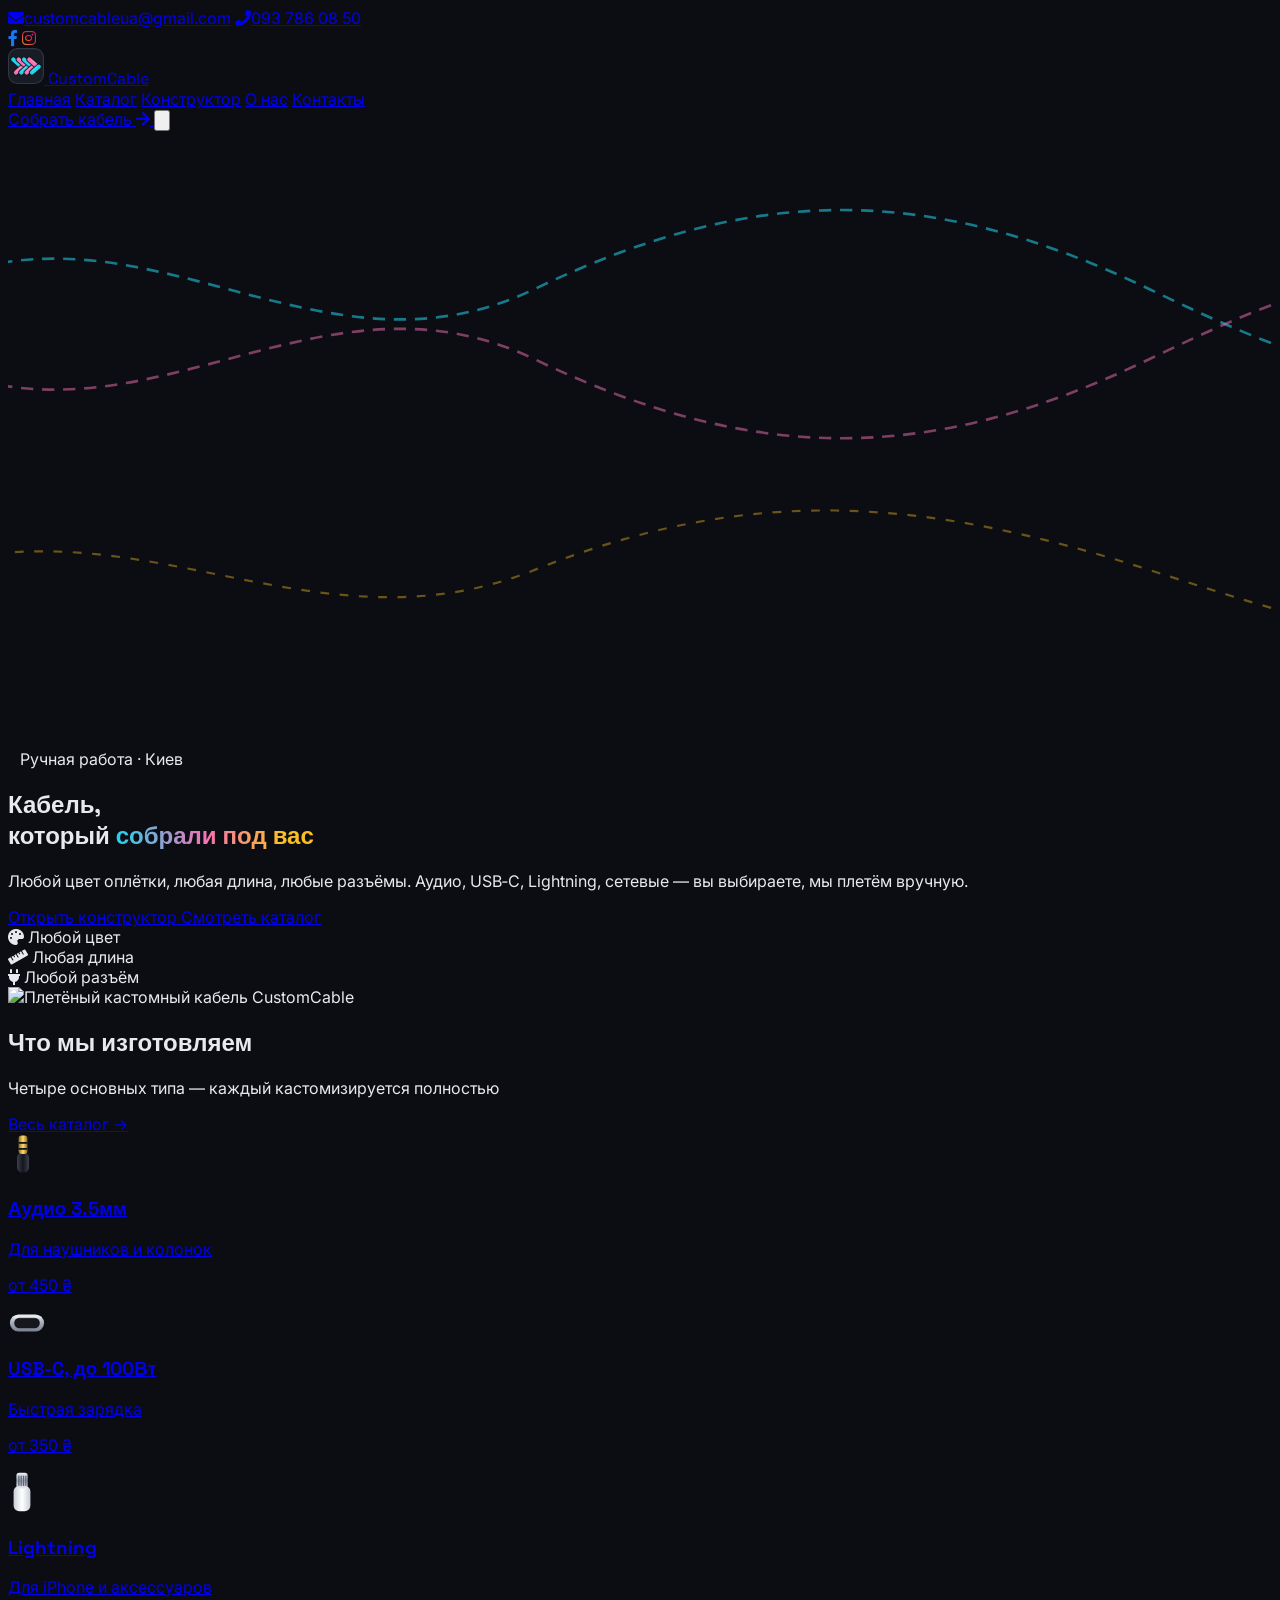
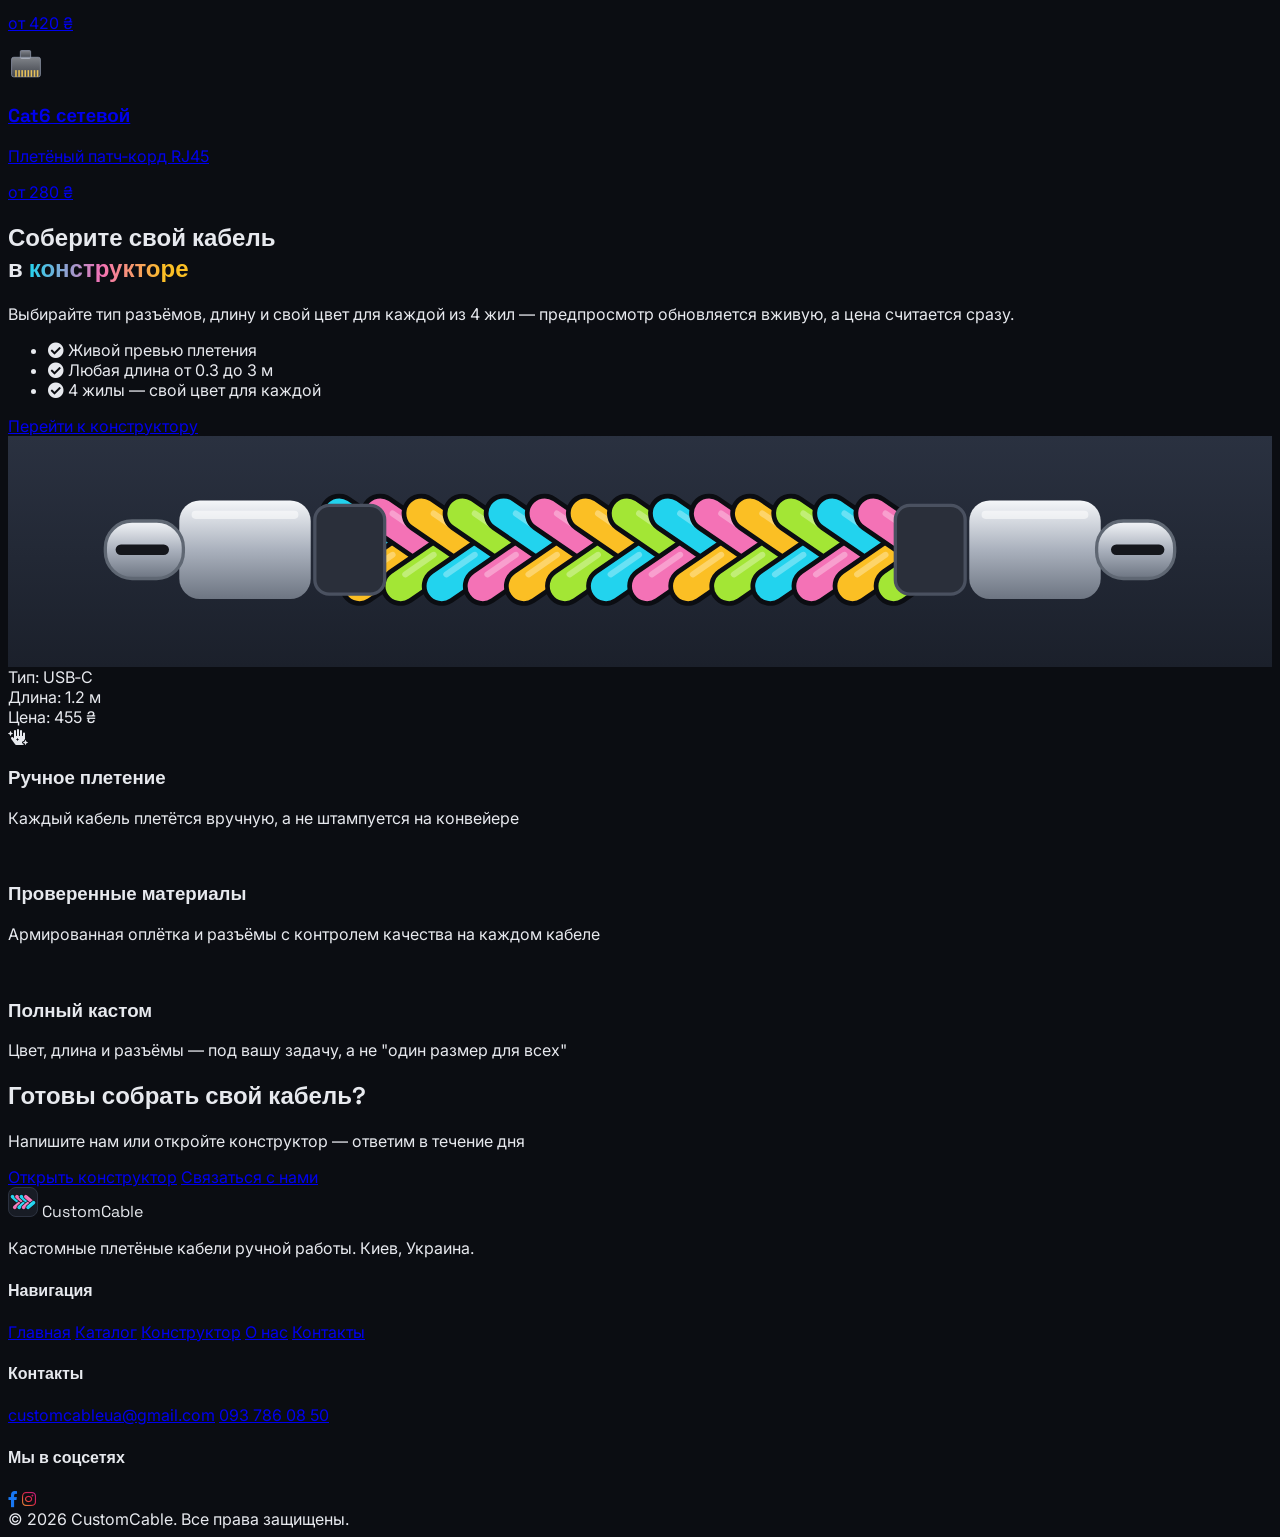
==== commit de9b3951: "Constructor polish: tighter cable framing, no wrapping in the mobile order bar, visible black dot in" ====
--- a/index.html
+++ b/index.html
@@ -293,7 +293,7 @@
       </div>
       <div class="bg-panel border border-line rounded-3xl p-6">
         <div class="rounded-2xl p-4 sm:p-5" style="background:linear-gradient(180deg,#2a3140,#1b202b);">
-        <svg viewBox="0 0 400 96" class="w-full" xmlns="http://www.w3.org/2000/svg" role="img" aria-label="Плетёный кабель">
+        <svg viewBox="0 12 400 72" class="w-full" xmlns="http://www.w3.org/2000/svg" role="img" aria-label="Плетёный кабель">
           <defs>
             <linearGradient id="tz_mtl" x1="0" y1="0" x2="0" y2="1"><stop offset="0" stop-color="#f4f6f9"/><stop offset=".5" stop-color="#aab1bd"/><stop offset="1" stop-color="#6d7582"/></linearGradient>
             <linearGradient id="tz_gold" x1="0" y1="0" x2="0" y2="1"><stop offset="0" stop-color="#ffe9a3"/><stop offset=".5" stop-color="#e2b84a"/><stop offset="1" stop-color="#8a6a1e"/></linearGradient>
